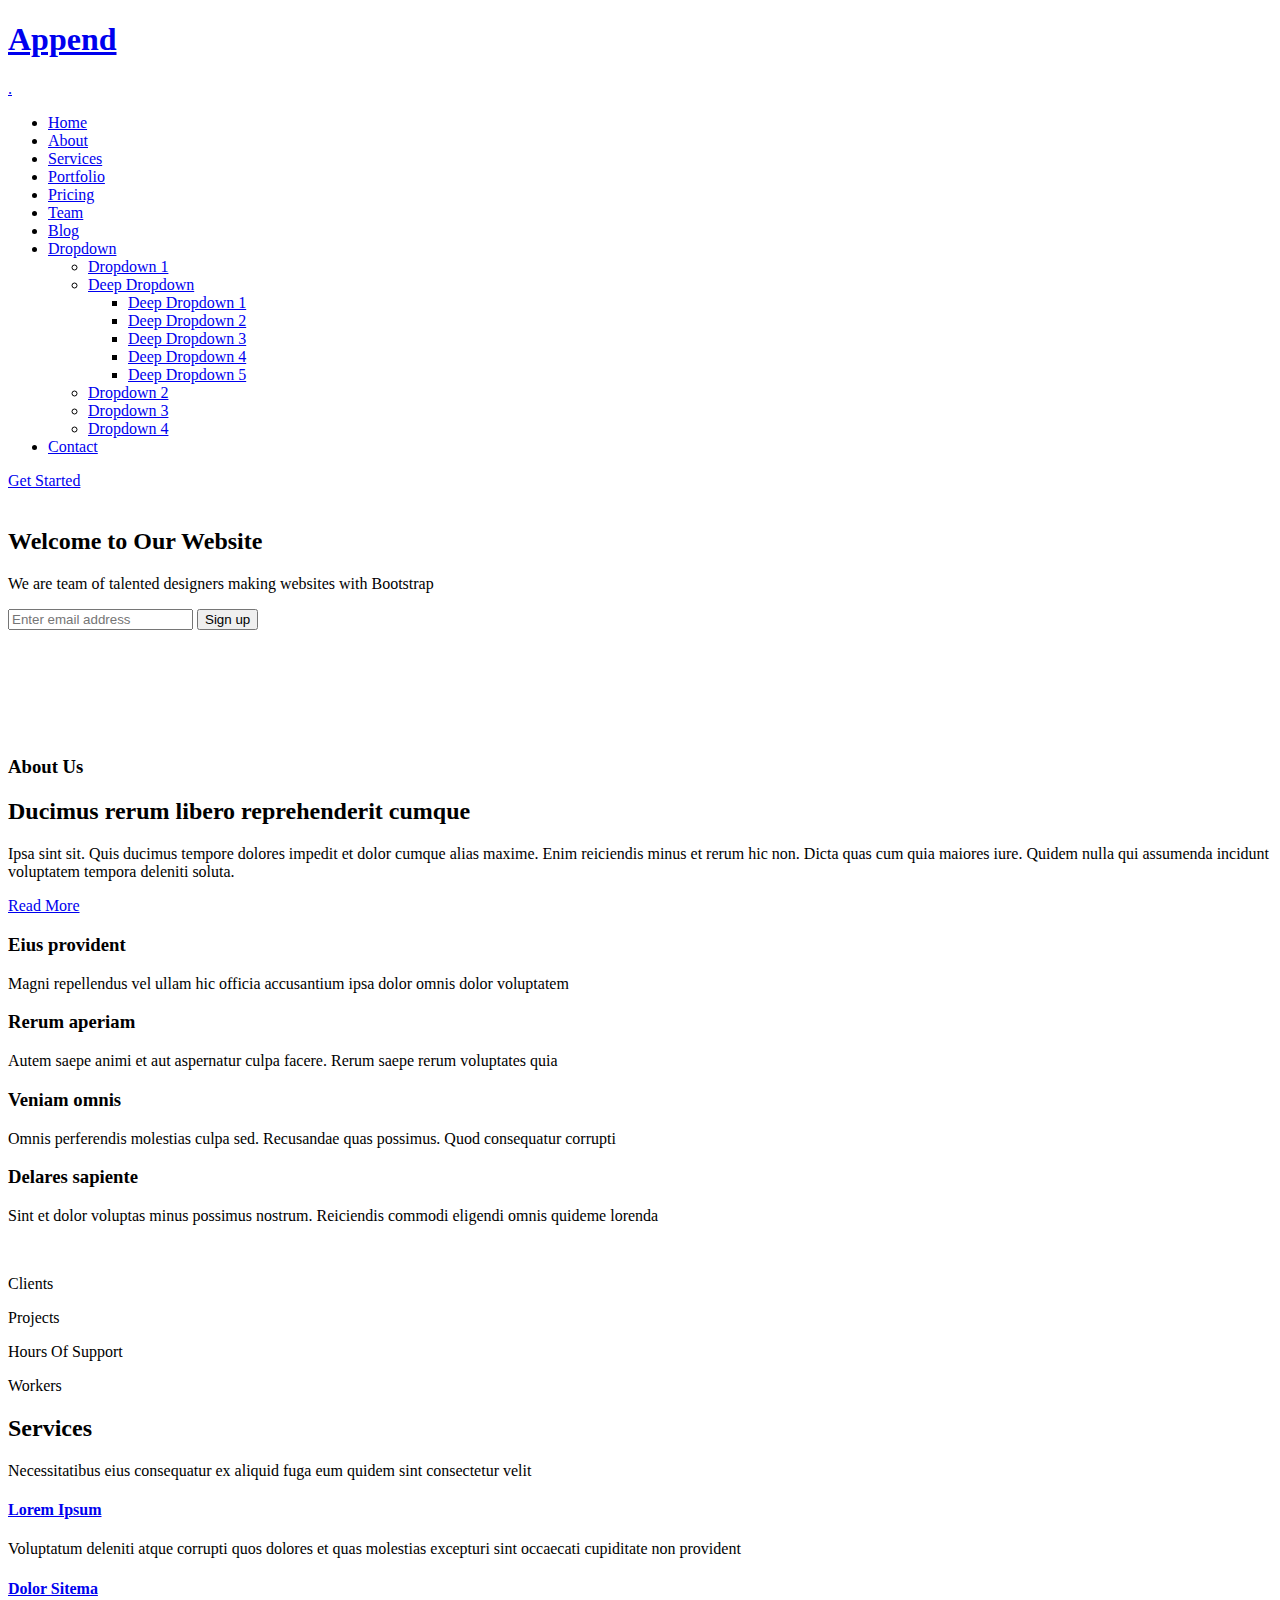
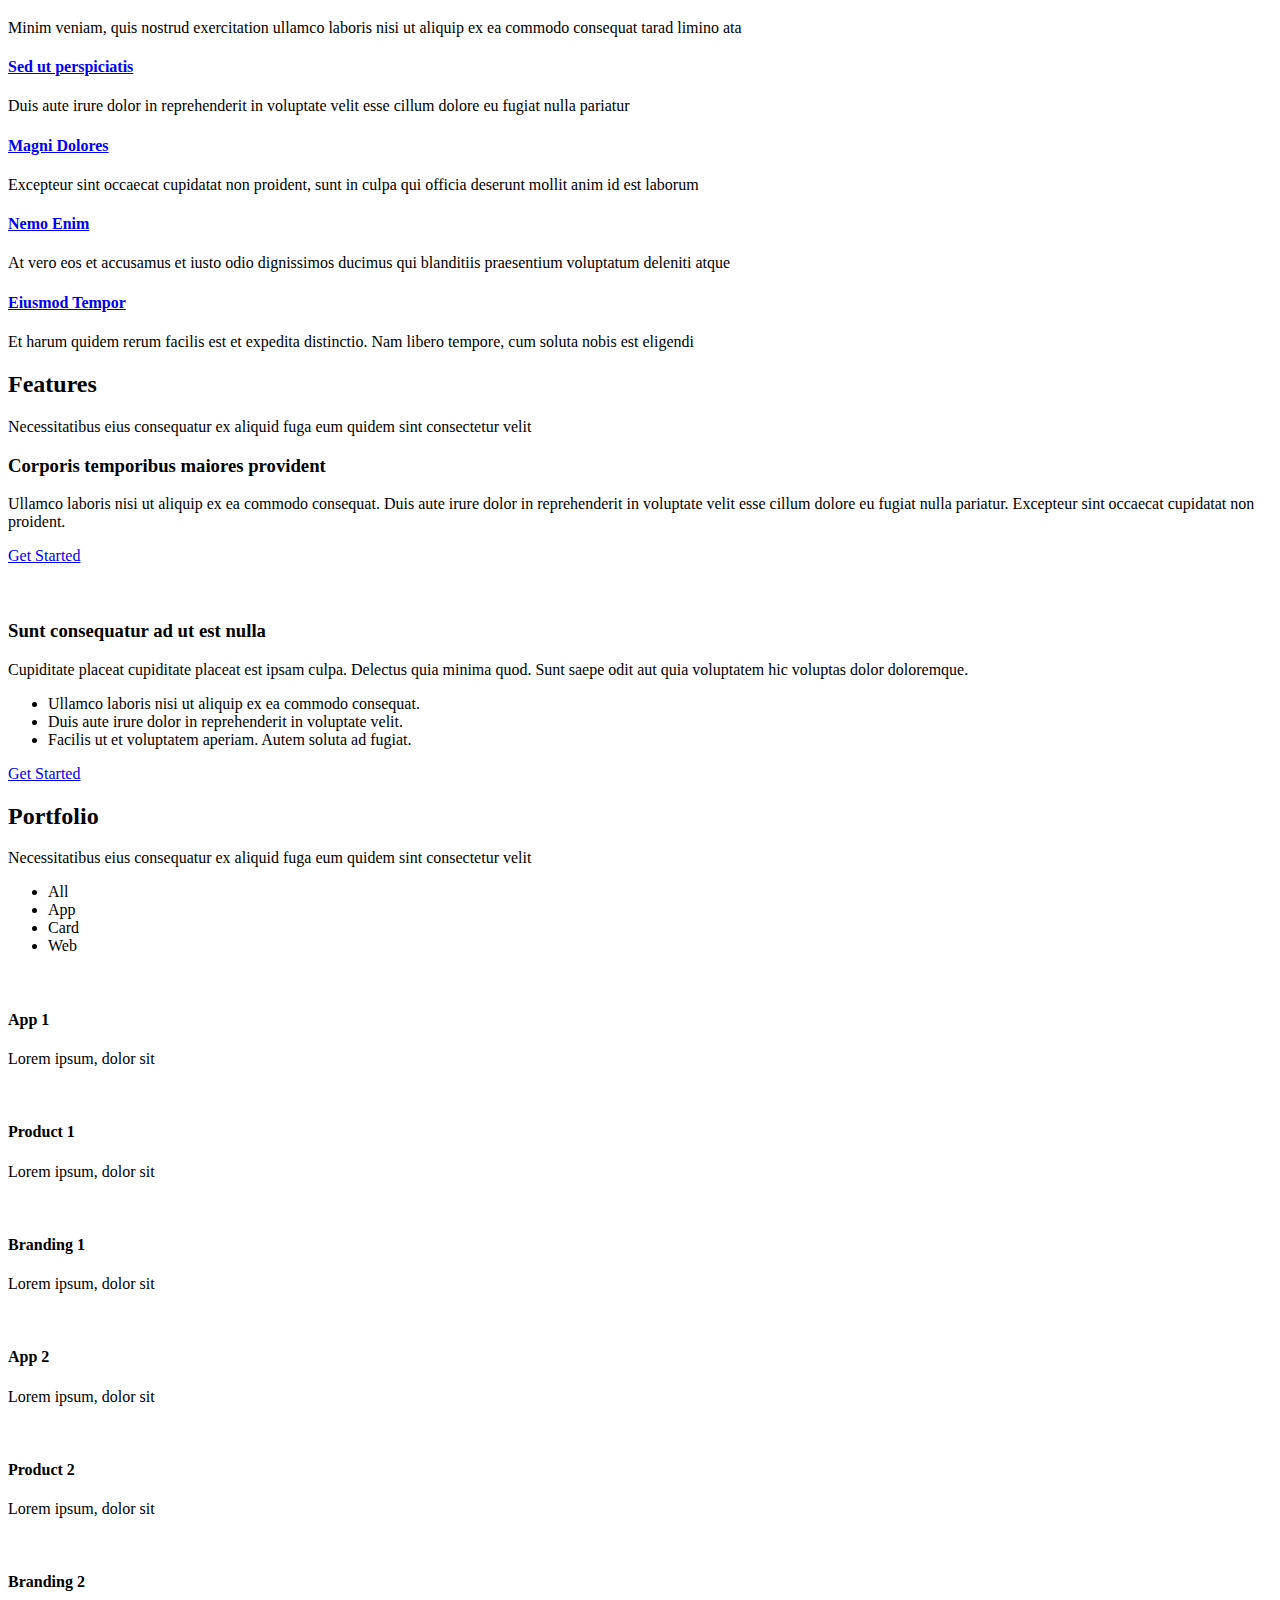
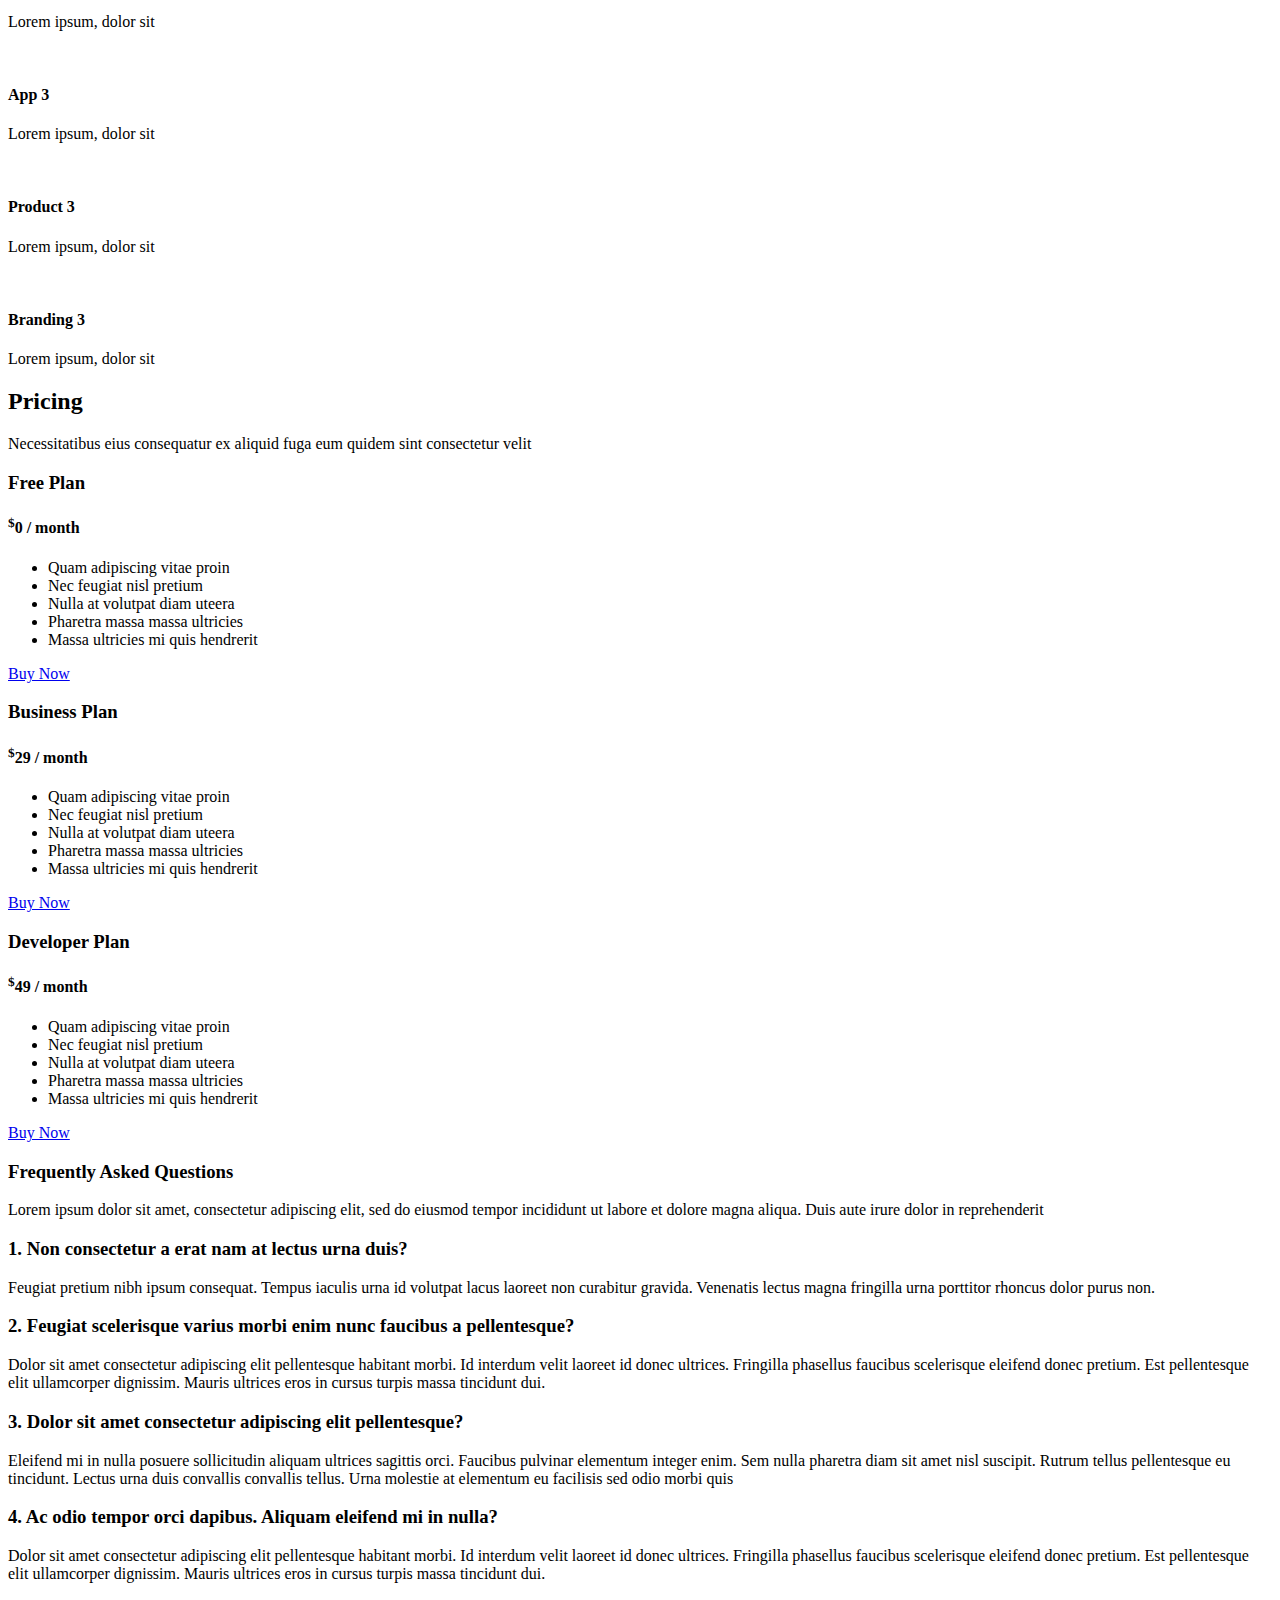
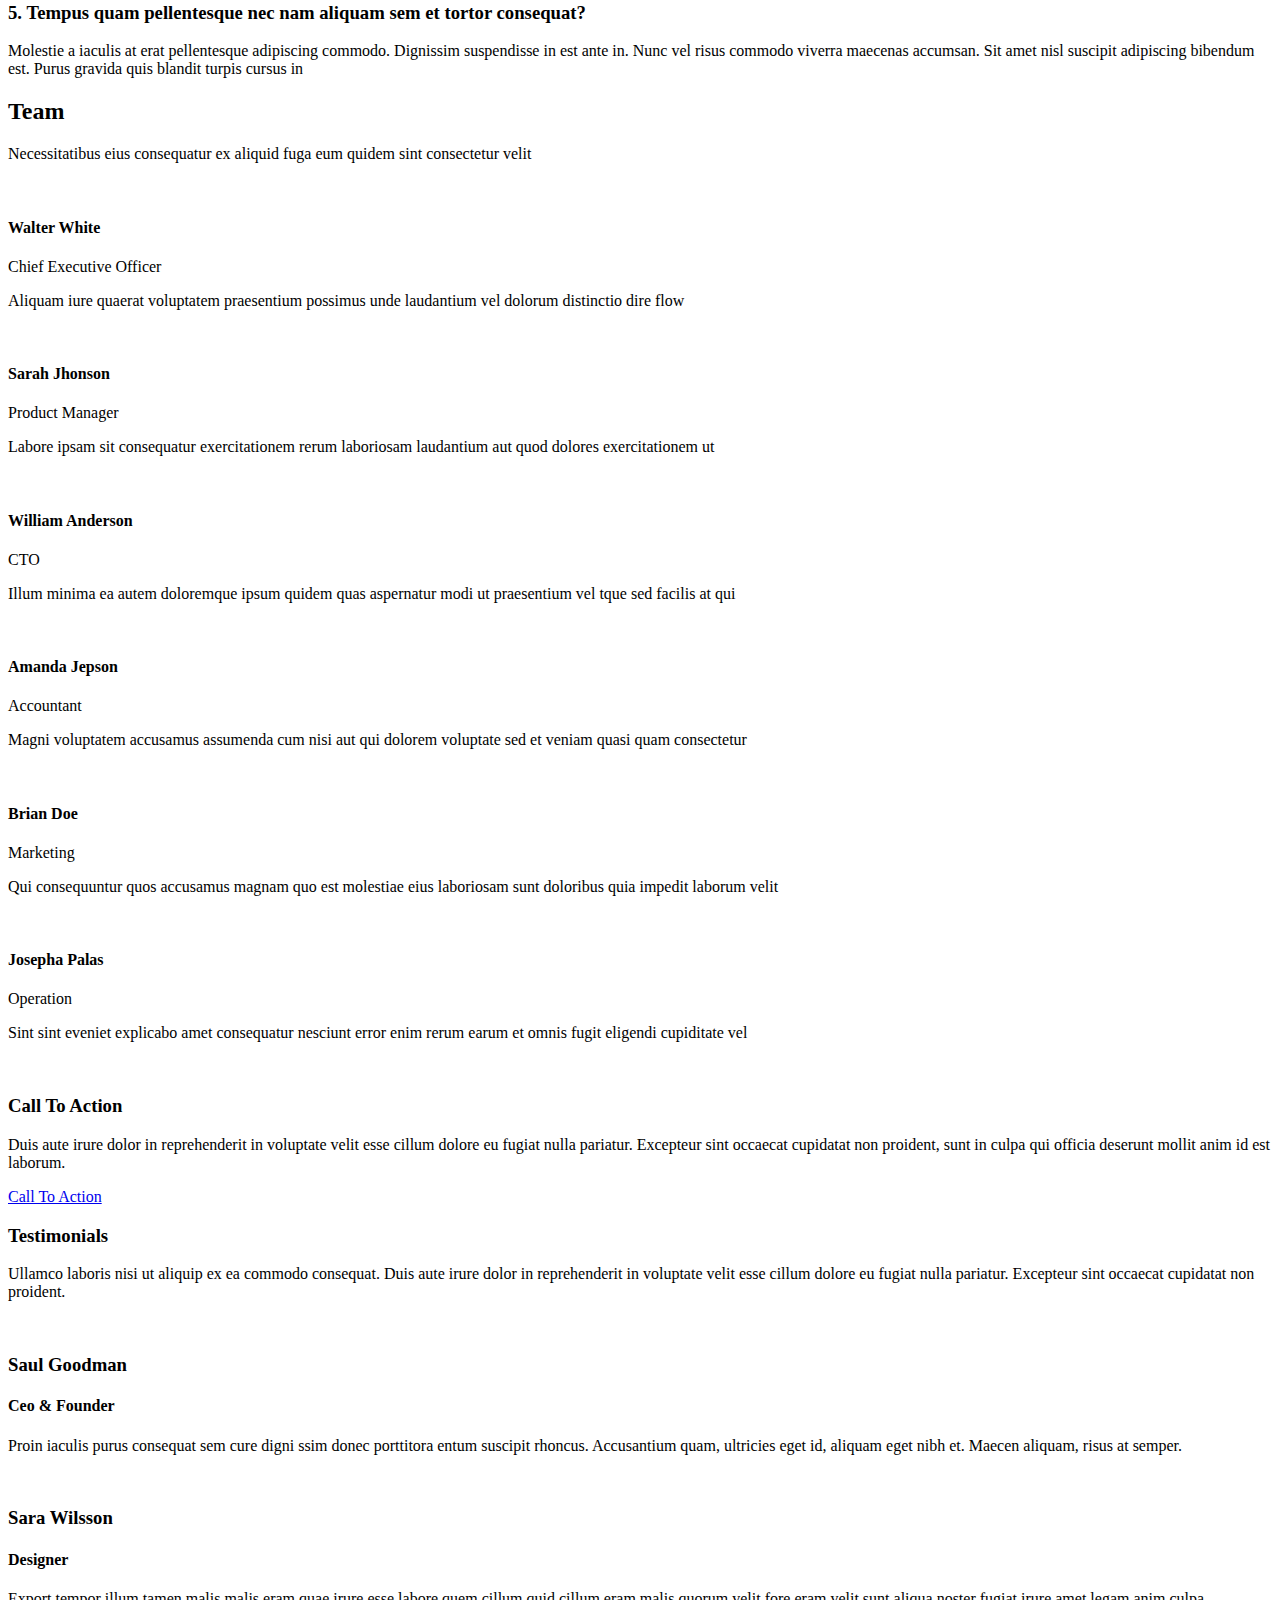
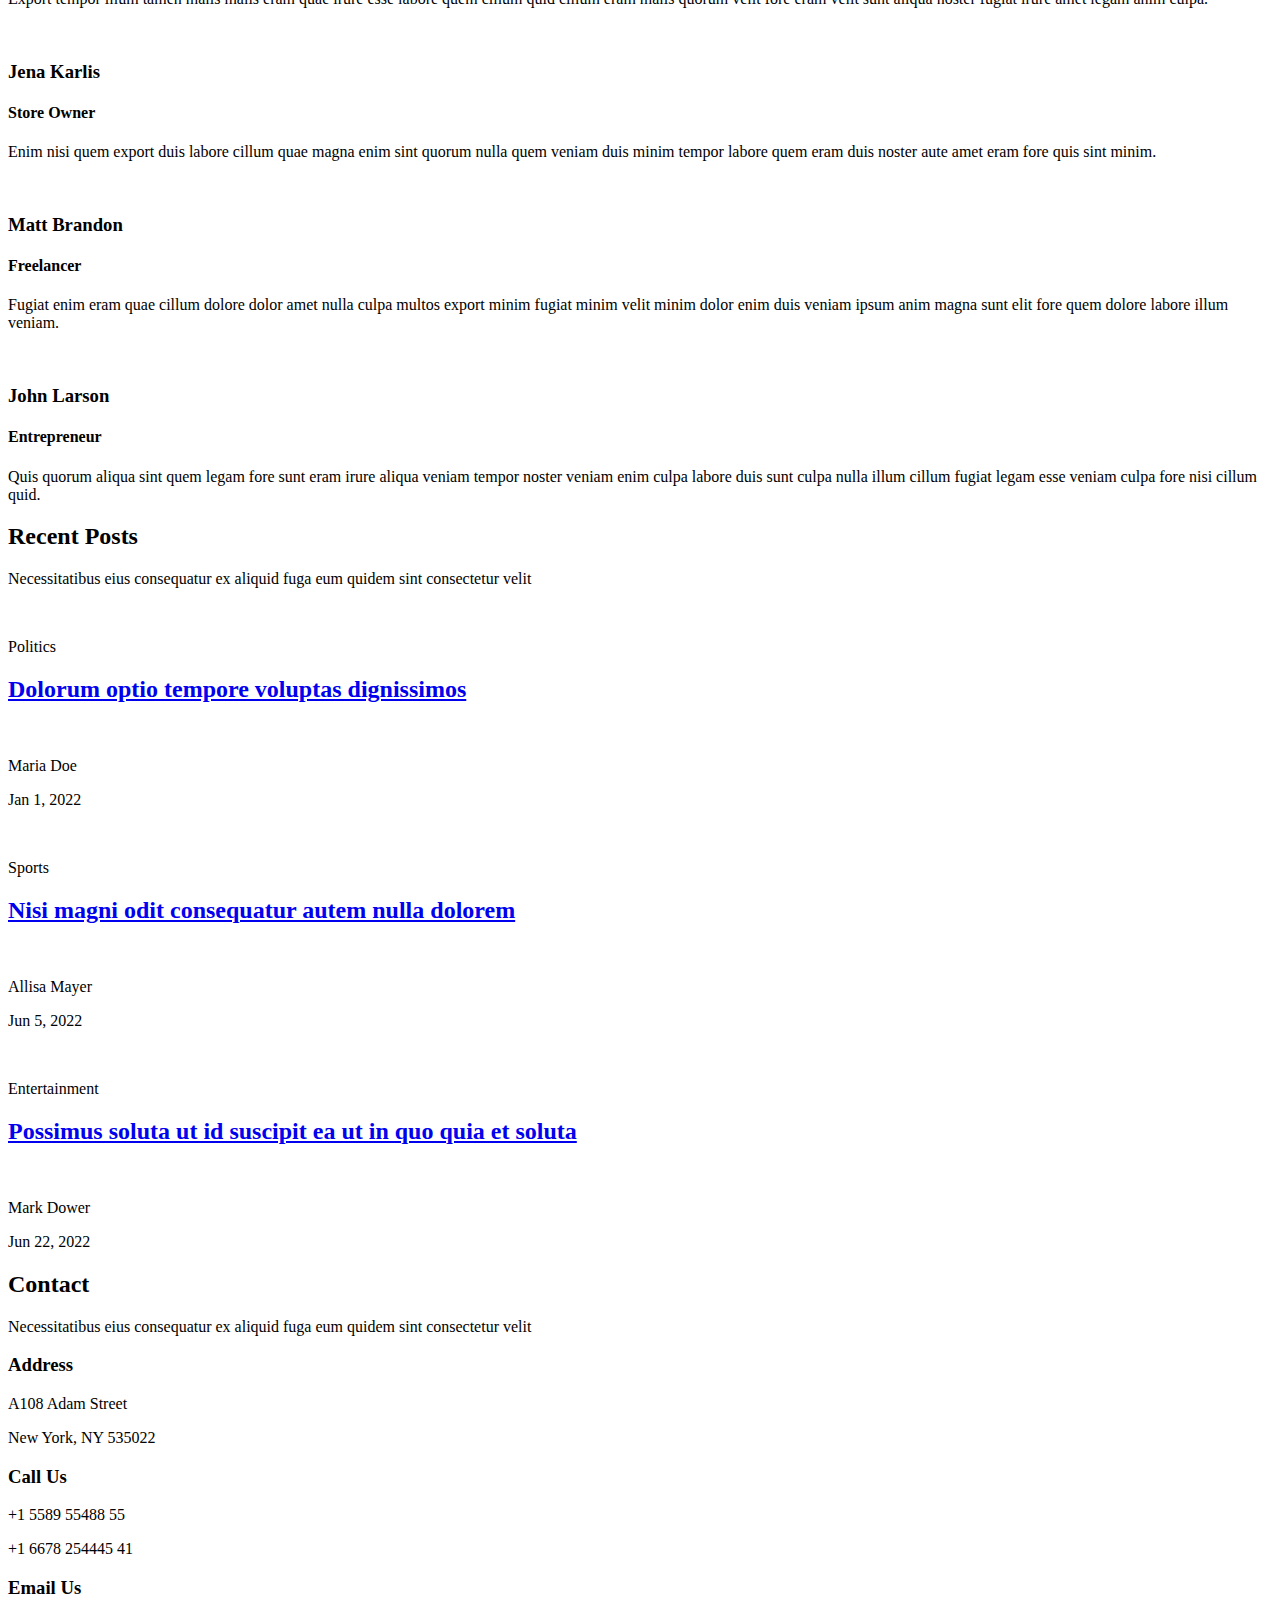
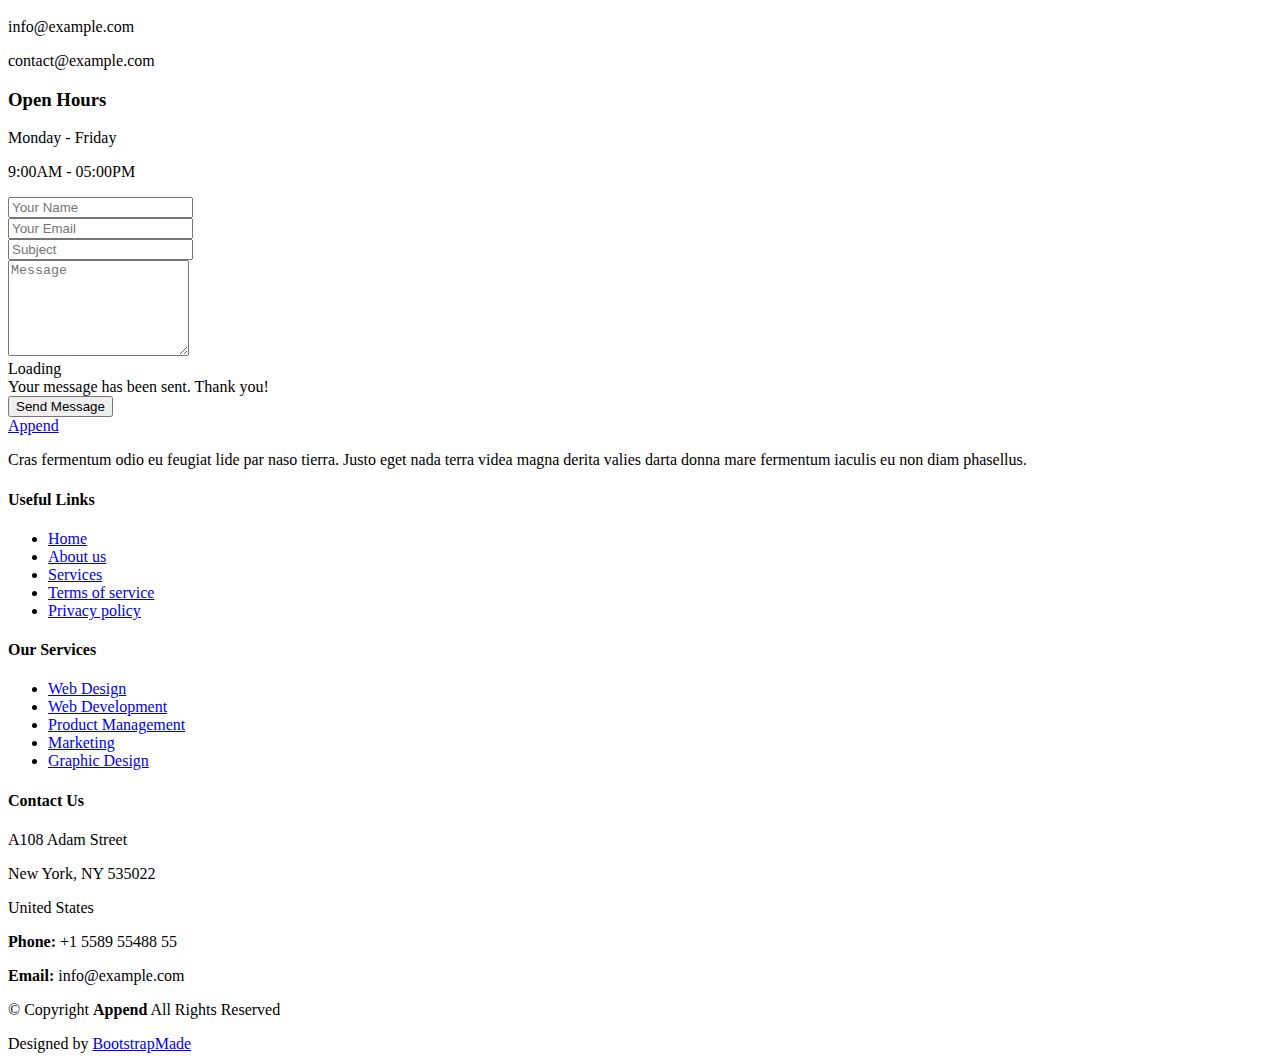
==== index.html @ 3d9a8c29 "Add files via upload" ====
<!DOCTYPE html>
<html lang="en">

<head>
  <meta charset="utf-8">
  <meta content="width=device-width, initial-scale=1.0" name="viewport">
  <title>Index - Append Bootstrap Template</title>
  <meta content="" name="description">
  <meta content="" name="keywords">

  <!-- Favicons -->
  <link href="assets/img/favicon.png" rel="icon">
  <link href="assets/img/apple-touch-icon.png" rel="apple-touch-icon">

  <!-- Fonts -->
  <link href="https://fonts.googleapis.com" rel="preconnect">
  <link href="https://fonts.gstatic.com" rel="preconnect" crossorigin>
  <link href="https://fonts.googleapis.com/css2?family=Open+Sans:ital,wght@0,300;0,400;0,500;0,600;0,700;0,800;1,300;1,400;1,500;1,600;1,700;1,800&family=Montserrat:ital,wght@0,100;0,200;0,300;0,400;0,500;0,600;0,700;0,800;0,900;1,100;1,200;1,300;1,400;1,500;1,600;1,700;1,800;1,900&family=Poppins:ital,wght@0,100;0,200;0,300;0,400;0,500;0,600;0,700;0,800;0,900;1,100;1,200;1,300;1,400;1,500;1,600;1,700;1,800;1,900&display=swap" rel="stylesheet">

  <!-- Vendor CSS Files -->
  <link href="assets/vendor/bootstrap/css/bootstrap.min.css" rel="stylesheet">
  <link href="assets/vendor/bootstrap-icons/bootstrap-icons.css" rel="stylesheet">
  <link href="assets/vendor/aos/aos.css" rel="stylesheet">
  <link href="assets/vendor/glightbox/css/glightbox.min.css" rel="stylesheet">
  <link href="assets/vendor/swiper/swiper-bundle.min.css" rel="stylesheet">

  <!-- Main CSS File -->
  <link href="assets/css/main.css" rel="stylesheet">

  <!-- =======================================================
  * Template Name: Append
  * Template URL: https://bootstrapmade.com/append-bootstrap-website-template/
  * Updated: May 18 2024 with Bootstrap v5.3.3
  * Author: BootstrapMade.com
  * License: https://bootstrapmade.com/license/
  ======================================================== -->
</head>

<body class="index-page">

  <header id="header" class="header d-flex align-items-center fixed-top">
    <div class="container-fluid position-relative d-flex align-items-center justify-content-between">

      <a href="index.html" class="logo d-flex align-items-center me-auto me-xl-0">
        <!-- Uncomment the line below if you also wish to use an image logo -->
        <!-- <img src="assets/img/logo.png" alt=""> -->
        <h1 class="sitename">Append</h1><span>.</span>
      </a>

      <nav id="navmenu" class="navmenu">
        <ul>
          <li><a href="index.html#hero" class="">Home</a></li>
          <li><a href="index.html#about">About</a></li>
          <li><a href="index.html#services">Services</a></li>
          <li><a href="index.html#portfolio">Portfolio</a></li>
          <li><a href="index.html#pricing">Pricing</a></li>
          <li><a href="index.html#team">Team</a></li>
          <li><a href="blog.html">Blog</a></li>
          <li class="dropdown"><a href="#"><span>Dropdown</span> <i class="bi bi-chevron-down toggle-dropdown"></i></a>
            <ul>
              <li><a href="#">Dropdown 1</a></li>
              <li class="dropdown"><a href="#"><span>Deep Dropdown</span> <i class="bi bi-chevron-down toggle-dropdown"></i></a>
                <ul>
                  <li><a href="#">Deep Dropdown 1</a></li>
                  <li><a href="#">Deep Dropdown 2</a></li>
                  <li><a href="#">Deep Dropdown 3</a></li>
                  <li><a href="#">Deep Dropdown 4</a></li>
                  <li><a href="#">Deep Dropdown 5</a></li>
                </ul>
              </li>
              <li><a href="#">Dropdown 2</a></li>
              <li><a href="#">Dropdown 3</a></li>
              <li><a href="#">Dropdown 4</a></li>
            </ul>
          </li>
          <li><a href="index.html#contact">Contact</a></li>
        </ul>
        <i class="mobile-nav-toggle d-xl-none bi bi-list"></i>
      </nav>

      <a class="btn-getstarted" href="index.html#about">Get Started</a>

    </div>
  </header>

  <main class="main">

    <!-- Hero Section -->
    <section id="hero" class="hero section">

      <img src="assets/img/hero-bg.jpg" alt="" data-aos="fade-in">

      <div class="container">
        <div class="row">
          <div class="col-lg-10">
            <h2 data-aos="fade-up" data-aos-delay="100">Welcome to Our Website</h2>
            <p data-aos="fade-up" data-aos-delay="200">We are team of talented designers making websites with Bootstrap</p>
          </div>
          <div class="col-lg-5">
            <form action="#" class="sign-up-form d-flex" data-aos="fade-up" data-aos-delay="300">
              <input type="text" class="form-control" placeholder="Enter email address">
              <input type="submit" class="btn btn-primary" value="Sign up">
            </form>
          </div>
        </div>
      </div>

    </section><!-- /Hero Section -->

    <!-- Clients Section -->
    <section id="clients" class="clients section">

      <div class="container" data-aos="fade-up">

        <div class="row gy-4">

          <div class="col-xl-2 col-md-3 col-6 client-logo">
            <img src="assets/img/clients/client-1.png" class="img-fluid" alt="">
          </div><!-- End Client Item -->

          <div class="col-xl-2 col-md-3 col-6 client-logo">
            <img src="assets/img/clients/client-2.png" class="img-fluid" alt="">
          </div><!-- End Client Item -->

          <div class="col-xl-2 col-md-3 col-6 client-logo">
            <img src="assets/img/clients/client-3.png" class="img-fluid" alt="">
          </div><!-- End Client Item -->

          <div class="col-xl-2 col-md-3 col-6 client-logo">
            <img src="assets/img/clients/client-4.png" class="img-fluid" alt="">
          </div><!-- End Client Item -->

          <div class="col-xl-2 col-md-3 col-6 client-logo">
            <img src="assets/img/clients/client-5.png" class="img-fluid" alt="">
          </div><!-- End Client Item -->

          <div class="col-xl-2 col-md-3 col-6 client-logo">
            <img src="assets/img/clients/client-6.png" class="img-fluid" alt="">
          </div><!-- End Client Item -->

        </div>

      </div>

    </section><!-- /Clients Section -->

    <!-- About Section -->
    <section id="about" class="about section">

      <div class="container" data-aos="fade-up" data-aos-delay="100">
        <div class="row align-items-xl-center gy-5">

          <div class="col-xl-5 content">
            <h3>About Us</h3>
            <h2>Ducimus rerum libero reprehenderit cumque</h2>
            <p>Ipsa sint sit. Quis ducimus tempore dolores impedit et dolor cumque alias maxime. Enim reiciendis minus et rerum hic non. Dicta quas cum quia maiores iure. Quidem nulla qui assumenda incidunt voluptatem tempora deleniti soluta.</p>
            <a href="#" class="read-more"><span>Read More</span><i class="bi bi-arrow-right"></i></a>
          </div>

          <div class="col-xl-7">
            <div class="row gy-4 icon-boxes">

              <div class="col-md-6" data-aos="fade-up" data-aos-delay="200">
                <div class="icon-box">
                  <i class="bi bi-buildings"></i>
                  <h3>Eius provident</h3>
                  <p>Magni repellendus vel ullam hic officia accusantium ipsa dolor omnis dolor voluptatem</p>
                </div>
              </div> <!-- End Icon Box -->

              <div class="col-md-6" data-aos="fade-up" data-aos-delay="300">
                <div class="icon-box">
                  <i class="bi bi-clipboard-pulse"></i>
                  <h3>Rerum aperiam</h3>
                  <p>Autem saepe animi et aut aspernatur culpa facere. Rerum saepe rerum voluptates quia</p>
                </div>
              </div> <!-- End Icon Box -->

              <div class="col-md-6" data-aos="fade-up" data-aos-delay="400">
                <div class="icon-box">
                  <i class="bi bi-command"></i>
                  <h3>Veniam omnis</h3>
                  <p>Omnis perferendis molestias culpa sed. Recusandae quas possimus. Quod consequatur corrupti</p>
                </div>
              </div> <!-- End Icon Box -->

              <div class="col-md-6" data-aos="fade-up" data-aos-delay="500">
                <div class="icon-box">
                  <i class="bi bi-graph-up-arrow"></i>
                  <h3>Delares sapiente</h3>
                  <p>Sint et dolor voluptas minus possimus nostrum. Reiciendis commodi eligendi omnis quideme lorenda</p>
                </div>
              </div> <!-- End Icon Box -->

            </div>
          </div>

        </div>
      </div>

    </section><!-- /About Section -->

    <!-- Stats Section -->
    <section id="stats" class="stats section">

      <img src="assets/img/stats-bg.jpg" alt="" data-aos="fade-in">

      <div class="container position-relative" data-aos="fade-up" data-aos-delay="100">

        <div class="row gy-4">

          <div class="col-lg-3 col-md-6">
            <div class="stats-item text-center w-100 h-100">
              <span data-purecounter-start="0" data-purecounter-end="232" data-purecounter-duration="1" class="purecounter"></span>
              <p>Clients</p>
            </div>
          </div><!-- End Stats Item -->

          <div class="col-lg-3 col-md-6">
            <div class="stats-item text-center w-100 h-100">
              <span data-purecounter-start="0" data-purecounter-end="521" data-purecounter-duration="1" class="purecounter"></span>
              <p>Projects</p>
            </div>
          </div><!-- End Stats Item -->

          <div class="col-lg-3 col-md-6">
            <div class="stats-item text-center w-100 h-100">
              <span data-purecounter-start="0" data-purecounter-end="1453" data-purecounter-duration="1" class="purecounter"></span>
              <p>Hours Of Support</p>
            </div>
          </div><!-- End Stats Item -->

          <div class="col-lg-3 col-md-6">
            <div class="stats-item text-center w-100 h-100">
              <span data-purecounter-start="0" data-purecounter-end="32" data-purecounter-duration="1" class="purecounter"></span>
              <p>Workers</p>
            </div>
          </div><!-- End Stats Item -->

        </div>

      </div>

    </section><!-- /Stats Section -->

    <!-- Services Section -->
    <section id="services" class="services section">

      <!-- Section Title -->
      <div class="container section-title" data-aos="fade-up">
        <h2>Services</h2>
        <p>Necessitatibus eius consequatur ex aliquid fuga eum quidem sint consectetur velit</p>
      </div><!-- End Section Title -->

      <div class="container">

        <div class="row gy-4">

          <div class="col-lg-6 " data-aos="fade-up" data-aos-delay="100">
            <div class="service-item d-flex">
              <div class="icon flex-shrink-0"><i class="bi bi-briefcase"></i></div>
              <div>
                <h4 class="title"><a href="services-details.html" class="stretched-link">Lorem Ipsum</a></h4>
                <p class="description">Voluptatum deleniti atque corrupti quos dolores et quas molestias excepturi sint occaecati cupiditate non provident</p>
              </div>
            </div>
          </div>
          <!-- End Service Item -->

          <div class="col-lg-6 " data-aos="fade-up" data-aos-delay="200">
            <div class="service-item d-flex">
              <div class="icon flex-shrink-0"><i class="bi bi-card-checklist"></i></div>
              <div>
                <h4 class="title"><a href="services-details.html" class="stretched-link">Dolor Sitema</a></h4>
                <p class="description">Minim veniam, quis nostrud exercitation ullamco laboris nisi ut aliquip ex ea commodo consequat tarad limino ata</p>
              </div>
            </div>
          </div><!-- End Service Item -->

          <div class="col-lg-6 " data-aos="fade-up" data-aos-delay="300">
            <div class="service-item d-flex">
              <div class="icon flex-shrink-0"><i class="bi bi-bar-chart"></i></div>
              <div>
                <h4 class="title"><a href="services-details.html" class="stretched-link">Sed ut perspiciatis</a></h4>
                <p class="description">Duis aute irure dolor in reprehenderit in voluptate velit esse cillum dolore eu fugiat nulla pariatur</p>
              </div>
            </div>
          </div><!-- End Service Item -->

          <div class="col-lg-6 " data-aos="fade-up" data-aos-delay="400">
            <div class="service-item d-flex">
              <div class="icon flex-shrink-0"><i class="bi bi-binoculars"></i></div>
              <div>
                <h4 class="title"><a href="services-details.html" class="stretched-link">Magni Dolores</a></h4>
                <p class="description">Excepteur sint occaecat cupidatat non proident, sunt in culpa qui officia deserunt mollit anim id est laborum</p>
              </div>
            </div>
          </div><!-- End Service Item -->

          <div class="col-lg-6 " data-aos="fade-up" data-aos-delay="500">
            <div class="service-item d-flex">
              <div class="icon flex-shrink-0"><i class="bi bi-brightness-high"></i></div>
              <div>
                <h4 class="title"><a href="services-details.html" class="stretched-link">Nemo Enim</a></h4>
                <p class="description">At vero eos et accusamus et iusto odio dignissimos ducimus qui blanditiis praesentium voluptatum deleniti atque</p>
              </div>
            </div>
          </div><!-- End Service Item -->

          <div class="col-lg-6 " data-aos="fade-up" data-aos-delay="600">
            <div class="service-item d-flex">
              <div class="icon flex-shrink-0"><i class="bi bi-calendar4-week"></i></div>
              <div>
                <h4 class="title"><a href="services-details.html" class="stretched-link">Eiusmod Tempor</a></h4>
                <p class="description">Et harum quidem rerum facilis est et expedita distinctio. Nam libero tempore, cum soluta nobis est eligendi</p>
              </div>
            </div>
          </div><!-- End Service Item -->

        </div>

      </div>

    </section><!-- /Services Section -->

    <!-- Features Section -->
    <section id="features" class="features section">

      <!-- Section Title -->
      <div class="container section-title" data-aos="fade-up">
        <h2>Features</h2>
        <p>Necessitatibus eius consequatur ex aliquid fuga eum quidem sint consectetur velit</p>
      </div><!-- End Section Title -->

      <div class="container">

        <div class="row gy-4 align-items-center features-item">
          <div class="col-lg-5 order-2 order-lg-1" data-aos="fade-up" data-aos-delay="200">
            <h3>Corporis temporibus maiores provident</h3>
            <p>
              Ullamco laboris nisi ut aliquip ex ea commodo consequat. Duis aute irure dolor in reprehenderit in voluptate
              velit esse cillum dolore eu fugiat nulla pariatur. Excepteur sint occaecat cupidatat non proident.
            </p>
            <a href="#" class="btn btn-get-started">Get Started</a>
          </div>
          <div class="col-lg-7 order-1 order-lg-2 d-flex align-items-center" data-aos="zoom-out" data-aos-delay="100">
            <div class="image-stack">
              <img src="assets/img/features-light-1.jpg" alt="" class="stack-front">
              <img src="assets/img/features-light-2.jpg" alt="" class="stack-back">
            </div>
          </div>
        </div><!-- Features Item -->

        <div class="row gy-4 align-items-stretch justify-content-between features-item ">
          <div class="col-lg-6 d-flex align-items-center features-img-bg" data-aos="zoom-out">
            <img src="assets/img/features-light-3.jpg" class="img-fluid" alt="">
          </div>
          <div class="col-lg-5 d-flex justify-content-center flex-column" data-aos="fade-up">
            <h3>Sunt consequatur ad ut est nulla</h3>
            <p>Cupiditate placeat cupiditate placeat est ipsam culpa. Delectus quia minima quod. Sunt saepe odit aut quia voluptatem hic voluptas dolor doloremque.</p>
            <ul>
              <li><i class="bi bi-check"></i> <span>Ullamco laboris nisi ut aliquip ex ea commodo consequat.</span></li>
              <li><i class="bi bi-check"></i><span> Duis aute irure dolor in reprehenderit in voluptate velit.</span></li>
              <li><i class="bi bi-check"></i> <span>Facilis ut et voluptatem aperiam. Autem soluta ad fugiat</span>.</li>
            </ul>
            <a href="#" class="btn btn-get-started align-self-start">Get Started</a>
          </div>
        </div><!-- Features Item -->

      </div>

    </section><!-- /Features Section -->

    <!-- Portfolio Section -->
    <section id="portfolio" class="portfolio section">

      <!-- Section Title -->
      <div class="container section-title" data-aos="fade-up">
        <h2>Portfolio</h2>
        <p>Necessitatibus eius consequatur ex aliquid fuga eum quidem sint consectetur velit</p>
      </div><!-- End Section Title -->

      <div class="container">

        <div class="isotope-layout" data-default-filter="*" data-layout="masonry" data-sort="original-order">

          <ul class="portfolio-filters isotope-filters" data-aos="fade-up" data-aos-delay="100">
            <li data-filter="*" class="filter-active">All</li>
            <li data-filter=".filter-app">App</li>
            <li data-filter=".filter-product">Card</li>
            <li data-filter=".filter-branding">Web</li>
          </ul><!-- End Portfolio Filters -->

          <div class="row gy-4 isotope-container" data-aos="fade-up" data-aos-delay="200">

            <div class="col-lg-4 col-md-6 portfolio-item isotope-item filter-app">
              <img src="assets/img/masonry-portfolio/masonry-portfolio-1.jpg" class="img-fluid" alt="">
              <div class="portfolio-info">
                <h4>App 1</h4>
                <p>Lorem ipsum, dolor sit</p>
                <a href="assets/img/masonry-portfolio/masonry-portfolio-1.jpg" title="App 1" data-gallery="portfolio-gallery-app" class="glightbox preview-link"><i class="bi bi-zoom-in"></i></a>
                <a href="portfolio-details.html" title="More Details" class="details-link"><i class="bi bi-link-45deg"></i></a>
              </div>
            </div><!-- End Portfolio Item -->

            <div class="col-lg-4 col-md-6 portfolio-item isotope-item filter-product">
              <img src="assets/img/masonry-portfolio/masonry-portfolio-2.jpg" class="img-fluid" alt="">
              <div class="portfolio-info">
                <h4>Product 1</h4>
                <p>Lorem ipsum, dolor sit</p>
                <a href="assets/img/masonry-portfolio/masonry-portfolio-2.jpg" title="Product 1" data-gallery="portfolio-gallery-product" class="glightbox preview-link"><i class="bi bi-zoom-in"></i></a>
                <a href="portfolio-details.html" title="More Details" class="details-link"><i class="bi bi-link-45deg"></i></a>
              </div>
            </div><!-- End Portfolio Item -->

            <div class="col-lg-4 col-md-6 portfolio-item isotope-item filter-branding">
              <img src="assets/img/masonry-portfolio/masonry-portfolio-3.jpg" class="img-fluid" alt="">
              <div class="portfolio-info">
                <h4>Branding 1</h4>
                <p>Lorem ipsum, dolor sit</p>
                <a href="assets/img/masonry-portfolio/masonry-portfolio-3.jpg" title="Branding 1" data-gallery="portfolio-gallery-branding" class="glightbox preview-link"><i class="bi bi-zoom-in"></i></a>
                <a href="portfolio-details.html" title="More Details" class="details-link"><i class="bi bi-link-45deg"></i></a>
              </div>
            </div><!-- End Portfolio Item -->

            <div class="col-lg-4 col-md-6 portfolio-item isotope-item filter-app">
              <img src="assets/img/masonry-portfolio/masonry-portfolio-4.jpg" class="img-fluid" alt="">
              <div class="portfolio-info">
                <h4>App 2</h4>
                <p>Lorem ipsum, dolor sit</p>
                <a href="assets/img/masonry-portfolio/masonry-portfolio-4.jpg" title="App 2" data-gallery="portfolio-gallery-app" class="glightbox preview-link"><i class="bi bi-zoom-in"></i></a>
                <a href="portfolio-details.html" title="More Details" class="details-link"><i class="bi bi-link-45deg"></i></a>
              </div>
            </div><!-- End Portfolio Item -->

            <div class="col-lg-4 col-md-6 portfolio-item isotope-item filter-product">
              <img src="assets/img/masonry-portfolio/masonry-portfolio-5.jpg" class="img-fluid" alt="">
              <div class="portfolio-info">
                <h4>Product 2</h4>
                <p>Lorem ipsum, dolor sit</p>
                <a href="assets/img/masonry-portfolio/masonry-portfolio-5.jpg" title="Product 2" data-gallery="portfolio-gallery-product" class="glightbox preview-link"><i class="bi bi-zoom-in"></i></a>
                <a href="portfolio-details.html" title="More Details" class="details-link"><i class="bi bi-link-45deg"></i></a>
              </div>
            </div><!-- End Portfolio Item -->

            <div class="col-lg-4 col-md-6 portfolio-item isotope-item filter-branding">
              <img src="assets/img/masonry-portfolio/masonry-portfolio-6.jpg" class="img-fluid" alt="">
              <div class="portfolio-info">
                <h4>Branding 2</h4>
                <p>Lorem ipsum, dolor sit</p>
                <a href="assets/img/masonry-portfolio/masonry-portfolio-6.jpg" title="Branding 2" data-gallery="portfolio-gallery-branding" class="glightbox preview-link"><i class="bi bi-zoom-in"></i></a>
                <a href="portfolio-details.html" title="More Details" class="details-link"><i class="bi bi-link-45deg"></i></a>
              </div>
            </div><!-- End Portfolio Item -->

            <div class="col-lg-4 col-md-6 portfolio-item isotope-item filter-app">
              <img src="assets/img/masonry-portfolio/masonry-portfolio-7.jpg" class="img-fluid" alt="">
              <div class="portfolio-info">
                <h4>App 3</h4>
                <p>Lorem ipsum, dolor sit</p>
                <a href="assets/img/masonry-portfolio/masonry-portfolio-7.jpg" title="App 3" data-gallery="portfolio-gallery-app" class="glightbox preview-link"><i class="bi bi-zoom-in"></i></a>
                <a href="portfolio-details.html" title="More Details" class="details-link"><i class="bi bi-link-45deg"></i></a>
              </div>
            </div><!-- End Portfolio Item -->

            <div class="col-lg-4 col-md-6 portfolio-item isotope-item filter-product">
              <img src="assets/img/masonry-portfolio/masonry-portfolio-8.jpg" class="img-fluid" alt="">
              <div class="portfolio-info">
                <h4>Product 3</h4>
                <p>Lorem ipsum, dolor sit</p>
                <a href="assets/img/masonry-portfolio/masonry-portfolio-8.jpg" title="Product 3" data-gallery="portfolio-gallery-product" class="glightbox preview-link"><i class="bi bi-zoom-in"></i></a>
                <a href="portfolio-details.html" title="More Details" class="details-link"><i class="bi bi-link-45deg"></i></a>
              </div>
            </div><!-- End Portfolio Item -->

            <div class="col-lg-4 col-md-6 portfolio-item isotope-item filter-branding">
              <img src="assets/img/masonry-portfolio/masonry-portfolio-9.jpg" class="img-fluid" alt="">
              <div class="portfolio-info">
                <h4>Branding 3</h4>
                <p>Lorem ipsum, dolor sit</p>
                <a href="assets/img/masonry-portfolio/masonry-portfolio-9.jpg" title="Branding 2" data-gallery="portfolio-gallery-branding" class="glightbox preview-link"><i class="bi bi-zoom-in"></i></a>
                <a href="portfolio-details.html" title="More Details" class="details-link"><i class="bi bi-link-45deg"></i></a>
              </div>
            </div><!-- End Portfolio Item -->

          </div><!-- End Portfolio Container -->

        </div>

      </div>

    </section><!-- /Portfolio Section -->

    <!-- Pricing Section -->
    <section id="pricing" class="pricing section">

      <!-- Section Title -->
      <div class="container section-title" data-aos="fade-up">
        <h2>Pricing</h2>
        <p>Necessitatibus eius consequatur ex aliquid fuga eum quidem sint consectetur velit</p>
      </div><!-- End Section Title -->

      <div class="container" data-aos="zoom-in" data-aos-delay="100">

        <div class="row g-4">

          <div class="col-lg-4">
            <div class="pricing-item">
              <h3>Free Plan</h3>
              <div class="icon">
                <i class="bi bi-box"></i>
              </div>
              <h4><sup>$</sup>0<span> / month</span></h4>
              <ul>
                <li><i class="bi bi-check"></i> <span>Quam adipiscing vitae proin</span></li>
                <li><i class="bi bi-check"></i> <span>Nec feugiat nisl pretium</span></li>
                <li><i class="bi bi-check"></i> <span>Nulla at volutpat diam uteera</span></li>
                <li class="na"><i class="bi bi-x"></i> <span>Pharetra massa massa ultricies</span></li>
                <li class="na"><i class="bi bi-x"></i> <span>Massa ultricies mi quis hendrerit</span></li>
              </ul>
              <div class="text-center"><a href="#" class="buy-btn">Buy Now</a></div>
            </div>
          </div><!-- End Pricing Item -->

          <div class="col-lg-4">
            <div class="pricing-item featured">
              <h3>Business Plan</h3>
              <div class="icon">
                <i class="bi bi-rocket"></i>
              </div>

              <h4><sup>$</sup>29<span> / month</span></h4>
              <ul>
                <li><i class="bi bi-check"></i> <span>Quam adipiscing vitae proin</span></li>
                <li><i class="bi bi-check"></i> <span>Nec feugiat nisl pretium</span></li>
                <li><i class="bi bi-check"></i> <span>Nulla at volutpat diam uteera</span></li>
                <li><i class="bi bi-check"></i> <span>Pharetra massa massa ultricies</span></li>
                <li><i class="bi bi-check"></i> <span>Massa ultricies mi quis hendrerit</span></li>
              </ul>
              <div class="text-center"><a href="#" class="buy-btn">Buy Now</a></div>
            </div>
          </div><!-- End Pricing Item -->

          <div class="col-lg-4">
            <div class="pricing-item">
              <h3>Developer Plan</h3>
              <div class="icon">
                <i class="bi bi-send"></i>
              </div>
              <h4><sup>$</sup>49<span> / month</span></h4>
              <ul>
                <li><i class="bi bi-check"></i> <span>Quam adipiscing vitae proin</span></li>
                <li><i class="bi bi-check"></i> <span>Nec feugiat nisl pretium</span></li>
                <li><i class="bi bi-check"></i> <span>Nulla at volutpat diam uteera</span></li>
                <li><i class="bi bi-check"></i> <span>Pharetra massa massa ultricies</span></li>
                <li><i class="bi bi-check"></i> <span>Massa ultricies mi quis hendrerit</span></li>
              </ul>
              <div class="text-center"><a href="#" class="buy-btn">Buy Now</a></div>
            </div>
          </div><!-- End Pricing Item -->

        </div>

      </div>

    </section><!-- /Pricing Section -->

    <!-- Faq Section -->
    <section id="faq" class="faq section">

      <div class="container">

        <div class="row gy-4">

          <div class="col-lg-4" data-aos="fade-up" data-aos-delay="100">
            <div class="content px-xl-5">
              <h3><span>Frequently Asked </span><strong>Questions</strong></h3>
              <p>
                Lorem ipsum dolor sit amet, consectetur adipiscing elit, sed do eiusmod tempor incididunt ut labore et dolore magna aliqua. Duis aute irure dolor in reprehenderit
              </p>
            </div>
          </div>

          <div class="col-lg-8" data-aos="fade-up" data-aos-delay="200">

            <div class="faq-container">
              <div class="faq-item faq-active">
                <h3><span class="num">1.</span> <span>Non consectetur a erat nam at lectus urna duis?</span></h3>
                <div class="faq-content">
                  <p>Feugiat pretium nibh ipsum consequat. Tempus iaculis urna id volutpat lacus laoreet non curabitur gravida. Venenatis lectus magna fringilla urna porttitor rhoncus dolor purus non.</p>
                </div>
                <i class="faq-toggle bi bi-chevron-right"></i>
              </div><!-- End Faq item-->

              <div class="faq-item">
                <h3><span class="num">2.</span> <span>Feugiat scelerisque varius morbi enim nunc faucibus a pellentesque?</span></h3>
                <div class="faq-content">
                  <p>Dolor sit amet consectetur adipiscing elit pellentesque habitant morbi. Id interdum velit laoreet id donec ultrices. Fringilla phasellus faucibus scelerisque eleifend donec pretium. Est pellentesque elit ullamcorper dignissim. Mauris ultrices eros in cursus turpis massa tincidunt dui.</p>
                </div>
                <i class="faq-toggle bi bi-chevron-right"></i>
              </div><!-- End Faq item-->

              <div class="faq-item">
                <h3><span class="num">3.</span> <span>Dolor sit amet consectetur adipiscing elit pellentesque?</span></h3>
                <div class="faq-content">
                  <p>Eleifend mi in nulla posuere sollicitudin aliquam ultrices sagittis orci. Faucibus pulvinar elementum integer enim. Sem nulla pharetra diam sit amet nisl suscipit. Rutrum tellus pellentesque eu tincidunt. Lectus urna duis convallis convallis tellus. Urna molestie at elementum eu facilisis sed odio morbi quis</p>
                </div>
                <i class="faq-toggle bi bi-chevron-right"></i>
              </div><!-- End Faq item-->

              <div class="faq-item">
                <h3><span class="num">4.</span> <span>Ac odio tempor orci dapibus. Aliquam eleifend mi in nulla?</span></h3>
                <div class="faq-content">
                  <p>Dolor sit amet consectetur adipiscing elit pellentesque habitant morbi. Id interdum velit laoreet id donec ultrices. Fringilla phasellus faucibus scelerisque eleifend donec pretium. Est pellentesque elit ullamcorper dignissim. Mauris ultrices eros in cursus turpis massa tincidunt dui.</p>
                </div>
                <i class="faq-toggle bi bi-chevron-right"></i>
              </div><!-- End Faq item-->

              <div class="faq-item">
                <h3><span class="num">5.</span> <span>Tempus quam pellentesque nec nam aliquam sem et tortor consequat?</span></h3>
                <div class="faq-content">
                  <p>Molestie a iaculis at erat pellentesque adipiscing commodo. Dignissim suspendisse in est ante in. Nunc vel risus commodo viverra maecenas accumsan. Sit amet nisl suscipit adipiscing bibendum est. Purus gravida quis blandit turpis cursus in</p>
                </div>
                <i class="faq-toggle bi bi-chevron-right"></i>
              </div><!-- End Faq item-->

            </div>

          </div>
        </div>

      </div>

    </section><!-- /Faq Section -->

    <!-- Team Section -->
    <section id="team" class="team section">

      <!-- Section Title -->
      <div class="container section-title" data-aos="fade-up">
        <h2>Team</h2>
        <p>Necessitatibus eius consequatur ex aliquid fuga eum quidem sint consectetur velit</p>
      </div><!-- End Section Title -->

      <div class="container">

        <div class="row gy-5">

          <div class="col-lg-4 col-md-6 member" data-aos="fade-up" data-aos-delay="100">
            <div class="member-img">
              <img src="assets/img/team/team-1.jpg" class="img-fluid" alt="">
              <div class="social">
                <a href="#"><i class="bi bi-twitter-x"></i></a>
                <a href="#"><i class="bi bi-facebook"></i></a>
                <a href="#"><i class="bi bi-instagram"></i></a>
                <a href="#"><i class="bi bi-linkedin"></i></a>
              </div>
            </div>
            <div class="member-info text-center">
              <h4>Walter White</h4>
              <span>Chief Executive Officer</span>
              <p>Aliquam iure quaerat voluptatem praesentium possimus unde laudantium vel dolorum distinctio dire flow</p>
            </div>
          </div><!-- End Team Member -->

          <div class="col-lg-4 col-md-6 member" data-aos="fade-up" data-aos-delay="200">
            <div class="member-img">
              <img src="assets/img/team/team-2.jpg" class="img-fluid" alt="">
              <div class="social">
                <a href="#"><i class="bi bi-twitter-x"></i></a>
                <a href="#"><i class="bi bi-facebook"></i></a>
                <a href="#"><i class="bi bi-instagram"></i></a>
                <a href="#"><i class="bi bi-linkedin"></i></a>
              </div>
            </div>
            <div class="member-info text-center">
              <h4>Sarah Jhonson</h4>
              <span>Product Manager</span>
              <p>Labore ipsam sit consequatur exercitationem rerum laboriosam laudantium aut quod dolores exercitationem ut</p>
            </div>
          </div><!-- End Team Member -->

          <div class="col-lg-4 col-md-6 member" data-aos="fade-up" data-aos-delay="300">
            <div class="member-img">
              <img src="assets/img/team/team-3.jpg" class="img-fluid" alt="">
              <div class="social">
                <a href="#"><i class="bi bi-twitter-x"></i></a>
                <a href="#"><i class="bi bi-facebook"></i></a>
                <a href="#"><i class="bi bi-instagram"></i></a>
                <a href="#"><i class="bi bi-linkedin"></i></a>
              </div>
            </div>
            <div class="member-info text-center">
              <h4>William Anderson</h4>
              <span>CTO</span>
              <p>Illum minima ea autem doloremque ipsum quidem quas aspernatur modi ut praesentium vel tque sed facilis at qui</p>
            </div>
          </div><!-- End Team Member -->

          <div class="col-lg-4 col-md-6 member" data-aos="fade-up" data-aos-delay="400">
            <div class="member-img">
              <img src="assets/img/team/team-4.jpg" class="img-fluid" alt="">
              <div class="social">
                <a href="#"><i class="bi bi-twitter-x"></i></a>
                <a href="#"><i class="bi bi-facebook"></i></a>
                <a href="#"><i class="bi bi-instagram"></i></a>
                <a href="#"><i class="bi bi-linkedin"></i></a>
              </div>
            </div>
            <div class="member-info text-center">
              <h4>Amanda Jepson</h4>
              <span>Accountant</span>
              <p>Magni voluptatem accusamus assumenda cum nisi aut qui dolorem voluptate sed et veniam quasi quam consectetur</p>
            </div>
          </div><!-- End Team Member -->

          <div class="col-lg-4 col-md-6 member" data-aos="fade-up" data-aos-delay="500">
            <div class="member-img">
              <img src="assets/img/team/team-5.jpg" class="img-fluid" alt="">
              <div class="social">
                <a href="#"><i class="bi bi-twitter-x"></i></a>
                <a href="#"><i class="bi bi-facebook"></i></a>
                <a href="#"><i class="bi bi-instagram"></i></a>
                <a href="#"><i class="bi bi-linkedin"></i></a>
              </div>
            </div>
            <div class="member-info text-center">
              <h4>Brian Doe</h4>
              <span>Marketing</span>
              <p>Qui consequuntur quos accusamus magnam quo est molestiae eius laboriosam sunt doloribus quia impedit laborum velit</p>
            </div>
          </div><!-- End Team Member -->

          <div class="col-lg-4 col-md-6 member" data-aos="fade-up" data-aos-delay="600">
            <div class="member-img">
              <img src="assets/img/team/team-6.jpg" class="img-fluid" alt="">
              <div class="social">
                <a href="#"><i class="bi bi-twitter-x"></i></a>
                <a href="#"><i class="bi bi-facebook"></i></a>
                <a href="#"><i class="bi bi-instagram"></i></a>
                <a href="#"><i class="bi bi-linkedin"></i></a>
              </div>
            </div>
            <div class="member-info text-center">
              <h4>Josepha Palas</h4>
              <span>Operation</span>
              <p>Sint sint eveniet explicabo amet consequatur nesciunt error enim rerum earum et omnis fugit eligendi cupiditate vel</p>
            </div>
          </div><!-- End Team Member -->

        </div>

      </div>

    </section><!-- /Team Section -->

    <!-- Call To Action Section -->
    <section id="call-to-action" class="call-to-action section">

      <img src="assets/img/cta-bg.jpg" alt="">

      <div class="container">
        <div class="row justify-content-center" data-aos="zoom-in" data-aos-delay="100">
          <div class="col-xl-10">
            <div class="text-center">
              <h3>Call To Action</h3>
              <p>Duis aute irure dolor in reprehenderit in voluptate velit esse cillum dolore eu fugiat nulla pariatur. Excepteur sint occaecat cupidatat non proident, sunt in culpa qui officia deserunt mollit anim id est laborum.</p>
              <a class="cta-btn" href="#">Call To Action</a>
            </div>
          </div>
        </div>
      </div>

    </section><!-- /Call To Action Section -->

    <!-- Testimonials Section -->
    <section id="testimonials" class="testimonials section">

      <div class="container">

        <div class="row align-items-center">

          <div class="col-lg-5 info" data-aos="fade-up" data-aos-delay="100">
            <h3>Testimonials</h3>
            <p>
              Ullamco laboris nisi ut aliquip ex ea commodo consequat. Duis aute irure dolor in reprehenderit in voluptate
              velit esse cillum dolore eu fugiat nulla pariatur. Excepteur sint occaecat cupidatat non proident.
            </p>
          </div>

          <div class="col-lg-7" data-aos="fade-up" data-aos-delay="200">

            <div class="swiper">
              <script type="application/json" class="swiper-config">
                {
                  "loop": true,
                  "speed": 600,
                  "autoplay": {
                    "delay": 5000
                  },
                  "slidesPerView": "auto",
                  "pagination": {
                    "el": ".swiper-pagination",
                    "type": "bullets",
                    "clickable": true
                  }
                }
              </script>
              <div class="swiper-wrapper">

                <div class="swiper-slide">
                  <div class="testimonial-item">
                    <div class="d-flex">
                      <img src="assets/img/testimonials/testimonials-1.jpg" class="testimonial-img flex-shrink-0" alt="">
                      <div>
                        <h3>Saul Goodman</h3>
                        <h4>Ceo &amp; Founder</h4>
                        <div class="stars">
                          <i class="bi bi-star-fill"></i><i class="bi bi-star-fill"></i><i class="bi bi-star-fill"></i><i class="bi bi-star-fill"></i><i class="bi bi-star-fill"></i>
                        </div>
                      </div>
                    </div>
                    <p>
                      <i class="bi bi-quote quote-icon-left"></i>
                      <span>Proin iaculis purus consequat sem cure digni ssim donec porttitora entum suscipit rhoncus. Accusantium quam, ultricies eget id, aliquam eget nibh et. Maecen aliquam, risus at semper.</span>
                      <i class="bi bi-quote quote-icon-right"></i>
                    </p>
                  </div>
                </div><!-- End testimonial item -->

                <div class="swiper-slide">
                  <div class="testimonial-item">
                    <div class="d-flex">
                      <img src="assets/img/testimonials/testimonials-2.jpg" class="testimonial-img flex-shrink-0" alt="">
                      <div>
                        <h3>Sara Wilsson</h3>
                        <h4>Designer</h4>
                        <div class="stars">
                          <i class="bi bi-star-fill"></i><i class="bi bi-star-fill"></i><i class="bi bi-star-fill"></i><i class="bi bi-star-fill"></i><i class="bi bi-star-fill"></i>
                        </div>
                      </div>
                    </div>
                    <p>
                      <i class="bi bi-quote quote-icon-left"></i>
                      <span>Export tempor illum tamen malis malis eram quae irure esse labore quem cillum quid cillum eram malis quorum velit fore eram velit sunt aliqua noster fugiat irure amet legam anim culpa.</span>
                      <i class="bi bi-quote quote-icon-right"></i>
                    </p>
                  </div>
                </div><!-- End testimonial item -->

                <div class="swiper-slide">
                  <div class="testimonial-item">
                    <div class="d-flex">
                      <img src="assets/img/testimonials/testimonials-3.jpg" class="testimonial-img flex-shrink-0" alt="">
                      <div>
                        <h3>Jena Karlis</h3>
                        <h4>Store Owner</h4>
                        <div class="stars">
                          <i class="bi bi-star-fill"></i><i class="bi bi-star-fill"></i><i class="bi bi-star-fill"></i><i class="bi bi-star-fill"></i><i class="bi bi-star-fill"></i>
                        </div>
                      </div>
                    </div>
                    <p>
                      <i class="bi bi-quote quote-icon-left"></i>
                      <span>Enim nisi quem export duis labore cillum quae magna enim sint quorum nulla quem veniam duis minim tempor labore quem eram duis noster aute amet eram fore quis sint minim.</span>
                      <i class="bi bi-quote quote-icon-right"></i>
                    </p>
                  </div>
                </div><!-- End testimonial item -->

                <div class="swiper-slide">
                  <div class="testimonial-item">
                    <div class="d-flex">
                      <img src="assets/img/testimonials/testimonials-4.jpg" class="testimonial-img flex-shrink-0" alt="">
                      <div>
                        <h3>Matt Brandon</h3>
                        <h4>Freelancer</h4>
                        <div class="stars">
                          <i class="bi bi-star-fill"></i><i class="bi bi-star-fill"></i><i class="bi bi-star-fill"></i><i class="bi bi-star-fill"></i><i class="bi bi-star-fill"></i>
                        </div>
                      </div>
                    </div>
                    <p>
                      <i class="bi bi-quote quote-icon-left"></i>
                      <span>Fugiat enim eram quae cillum dolore dolor amet nulla culpa multos export minim fugiat minim velit minim dolor enim duis veniam ipsum anim magna sunt elit fore quem dolore labore illum veniam.</span>
                      <i class="bi bi-quote quote-icon-right"></i>
                    </p>
                  </div>
                </div><!-- End testimonial item -->

                <div class="swiper-slide">
                  <div class="testimonial-item">
                    <div class="d-flex">
                      <img src="assets/img/testimonials/testimonials-5.jpg" class="testimonial-img flex-shrink-0" alt="">
                      <div>
                        <h3>John Larson</h3>
                        <h4>Entrepreneur</h4>
                        <div class="stars">
                          <i class="bi bi-star-fill"></i><i class="bi bi-star-fill"></i><i class="bi bi-star-fill"></i><i class="bi bi-star-fill"></i><i class="bi bi-star-fill"></i>
                        </div>
                      </div>
                    </div>
                    <p>
                      <i class="bi bi-quote quote-icon-left"></i>
                      <span>Quis quorum aliqua sint quem legam fore sunt eram irure aliqua veniam tempor noster veniam enim culpa labore duis sunt culpa nulla illum cillum fugiat legam esse veniam culpa fore nisi cillum quid.</span>
                      <i class="bi bi-quote quote-icon-right"></i>
                    </p>
                  </div>
                </div><!-- End testimonial item -->

              </div>
              <div class="swiper-pagination"></div>
            </div>

          </div>

        </div>

      </div>

    </section><!-- /Testimonials Section -->

    <!-- Recent Posts Section -->
    <section id="recent-posts" class="recent-posts section">

      <!-- Section Title -->
      <div class="container section-title" data-aos="fade-up">
        <h2>Recent Posts</h2>
        <p>Necessitatibus eius consequatur ex aliquid fuga eum quidem sint consectetur velit</p>
      </div><!-- End Section Title -->

      <div class="container">

        <div class="row gy-4">

          <div class="col-xl-4 col-md-6" data-aos="fade-up" data-aos-delay="100">
            <article>

              <div class="post-img">
                <img src="assets/img/blog/blog-1.jpg" alt="" class="img-fluid">
              </div>

              <p class="post-category">Politics</p>

              <h2 class="title">
                <a href="blog-details.html">Dolorum optio tempore voluptas dignissimos</a>
              </h2>

              <div class="d-flex align-items-center">
                <img src="assets/img/blog/blog-author.jpg" alt="" class="img-fluid post-author-img flex-shrink-0">
                <div class="post-meta">
                  <p class="post-author">Maria Doe</p>
                  <p class="post-date">
                    <time datetime="2022-01-01">Jan 1, 2022</time>
                  </p>
                </div>
              </div>

            </article>
          </div><!-- End post list item -->

          <div class="col-xl-4 col-md-6" data-aos="fade-up" data-aos-delay="200">
            <article>

              <div class="post-img">
                <img src="assets/img/blog/blog-2.jpg" alt="" class="img-fluid">
              </div>

              <p class="post-category">Sports</p>

              <h2 class="title">
                <a href="blog-details.html">Nisi magni odit consequatur autem nulla dolorem</a>
              </h2>

              <div class="d-flex align-items-center">
                <img src="assets/img/blog/blog-author-2.jpg" alt="" class="img-fluid post-author-img flex-shrink-0">
                <div class="post-meta">
                  <p class="post-author">Allisa Mayer</p>
                  <p class="post-date">
                    <time datetime="2022-01-01">Jun 5, 2022</time>
                  </p>
                </div>
              </div>

            </article>
          </div><!-- End post list item -->

          <div class="col-xl-4 col-md-6" data-aos="fade-up" data-aos-delay="300">
            <article>

              <div class="post-img">
                <img src="assets/img/blog/blog-3.jpg" alt="" class="img-fluid">
              </div>

              <p class="post-category">Entertainment</p>

              <h2 class="title">
                <a href="blog-details.html">Possimus soluta ut id suscipit ea ut in quo quia et soluta</a>
              </h2>

              <div class="d-flex align-items-center">
                <img src="assets/img/blog/blog-author-3.jpg" alt="" class="img-fluid post-author-img flex-shrink-0">
                <div class="post-meta">
                  <p class="post-author">Mark Dower</p>
                  <p class="post-date">
                    <time datetime="2022-01-01">Jun 22, 2022</time>
                  </p>
                </div>
              </div>

            </article>
          </div><!-- End post list item -->

        </div><!-- End recent posts list -->

      </div>

    </section><!-- /Recent Posts Section -->

    <!-- Contact Section -->
    <section id="contact" class="contact section">

      <!-- Section Title -->
      <div class="container section-title" data-aos="fade-up">
        <h2>Contact</h2>
        <p>Necessitatibus eius consequatur ex aliquid fuga eum quidem sint consectetur velit</p>
      </div><!-- End Section Title -->

      <div class="container" data-aos="fade-up" data-aos-delay="100">

        <div class="row gy-4">

          <div class="col-lg-6">

            <div class="row gy-4">
              <div class="col-md-6">
                <div class="info-item" data-aos="fade" data-aos-delay="200">
                  <i class="bi bi-geo-alt"></i>
                  <h3>Address</h3>
                  <p>A108 Adam Street</p>
                  <p>New York, NY 535022</p>
                </div>
              </div><!-- End Info Item -->

              <div class="col-md-6">
                <div class="info-item" data-aos="fade" data-aos-delay="300">
                  <i class="bi bi-telephone"></i>
                  <h3>Call Us</h3>
                  <p>+1 5589 55488 55</p>
                  <p>+1 6678 254445 41</p>
                </div>
              </div><!-- End Info Item -->

              <div class="col-md-6">
                <div class="info-item" data-aos="fade" data-aos-delay="400">
                  <i class="bi bi-envelope"></i>
                  <h3>Email Us</h3>
                  <p>info@example.com</p>
                  <p>contact@example.com</p>
                </div>
              </div><!-- End Info Item -->

              <div class="col-md-6">
                <div class="info-item" data-aos="fade" data-aos-delay="500">
                  <i class="bi bi-clock"></i>
                  <h3>Open Hours</h3>
                  <p>Monday - Friday</p>
                  <p>9:00AM - 05:00PM</p>
                </div>
              </div><!-- End Info Item -->

            </div>

          </div>

          <div class="col-lg-6">
            <form action="forms/contact.php" method="post" class="php-email-form" data-aos="fade-up" data-aos-delay="200">
              <div class="row gy-4">

                <div class="col-md-6">
                  <input type="text" name="name" class="form-control" placeholder="Your Name" required="">
                </div>

                <div class="col-md-6 ">
                  <input type="email" class="form-control" name="email" placeholder="Your Email" required="">
                </div>

                <div class="col-md-12">
                  <input type="text" class="form-control" name="subject" placeholder="Subject" required="">
                </div>

                <div class="col-md-12">
                  <textarea class="form-control" name="message" rows="6" placeholder="Message" required=""></textarea>
                </div>

                <div class="col-md-12 text-center">
                  <div class="loading">Loading</div>
                  <div class="error-message"></div>
                  <div class="sent-message">Your message has been sent. Thank you!</div>

                  <button type="submit">Send Message</button>
                </div>

              </div>
            </form>
          </div><!-- End Contact Form -->

        </div>

      </div>

    </section><!-- /Contact Section -->

  </main>

  <footer id="footer" class="footer position-relative">

    <div class="container footer-top">
      <div class="row gy-4">
        <div class="col-lg-5 col-md-12 footer-about">
          <a href="index.html" class="logo d-flex align-items-center">
            <span class="sitename">Append</span>
          </a>
          <p>Cras fermentum odio eu feugiat lide par naso tierra. Justo eget nada terra videa magna derita valies darta donna mare fermentum iaculis eu non diam phasellus.</p>
          <div class="social-links d-flex mt-4">
            <a href=""><i class="bi bi-twitter-x"></i></a>
            <a href=""><i class="bi bi-facebook"></i></a>
            <a href=""><i class="bi bi-instagram"></i></a>
            <a href=""><i class="bi bi-linkedin"></i></a>
          </div>
        </div>

        <div class="col-lg-2 col-6 footer-links">
          <h4>Useful Links</h4>
          <ul>
            <li><a href="#">Home</a></li>
            <li><a href="#">About us</a></li>
            <li><a href="#">Services</a></li>
            <li><a href="#">Terms of service</a></li>
            <li><a href="#">Privacy policy</a></li>
          </ul>
        </div>

        <div class="col-lg-2 col-6 footer-links">
          <h4>Our Services</h4>
          <ul>
            <li><a href="#">Web Design</a></li>
            <li><a href="#">Web Development</a></li>
            <li><a href="#">Product Management</a></li>
            <li><a href="#">Marketing</a></li>
            <li><a href="#">Graphic Design</a></li>
          </ul>
        </div>

        <div class="col-lg-3 col-md-12 footer-contact text-center text-md-start">
          <h4>Contact Us</h4>
          <p>A108 Adam Street</p>
          <p>New York, NY 535022</p>
          <p>United States</p>
          <p class="mt-4"><strong>Phone:</strong> <span>+1 5589 55488 55</span></p>
          <p><strong>Email:</strong> <span>info@example.com</span></p>
        </div>

      </div>
    </div>

    <div class="container copyright text-center mt-4">
      <p>© <span>Copyright</span> <strong class="sitename">Append</strong> <span>All Rights Reserved</span></p>
      <div class="credits">
        <!-- All the links in the footer should remain intact. -->
        <!-- You can delete the links only if you've purchased the pro version. -->
        <!-- Licensing information: https://bootstrapmade.com/license/ -->
        <!-- Purchase the pro version with working PHP/AJAX contact form: [buy-url] -->
        Designed by <a href="https://bootstrapmade.com/">BootstrapMade</a>
      </div>
    </div>

  </footer>

  <!-- Scroll Top -->
  <a href="#" id="scroll-top" class="scroll-top d-flex align-items-center justify-content-center"><i class="bi bi-arrow-up-short"></i></a>

  <!-- Preloader -->
  <div id="preloader"></div>

  <!-- Vendor JS Files -->
  <script src="assets/vendor/bootstrap/js/bootstrap.bundle.min.js"></script>
  <script src="assets/vendor/php-email-form/validate.js"></script>
  <script src="assets/vendor/aos/aos.js"></script>
  <script src="assets/vendor/glightbox/js/glightbox.min.js"></script>
  <script src="assets/vendor/purecounter/purecounter_vanilla.js"></script>
  <script src="assets/vendor/imagesloaded/imagesloaded.pkgd.min.js"></script>
  <script src="assets/vendor/isotope-layout/isotope.pkgd.min.js"></script>
  <script src="assets/vendor/swiper/swiper-bundle.min.js"></script>

  <!-- Main JS File -->
  <script src="assets/js/main.js"></script>

</body>

</html>
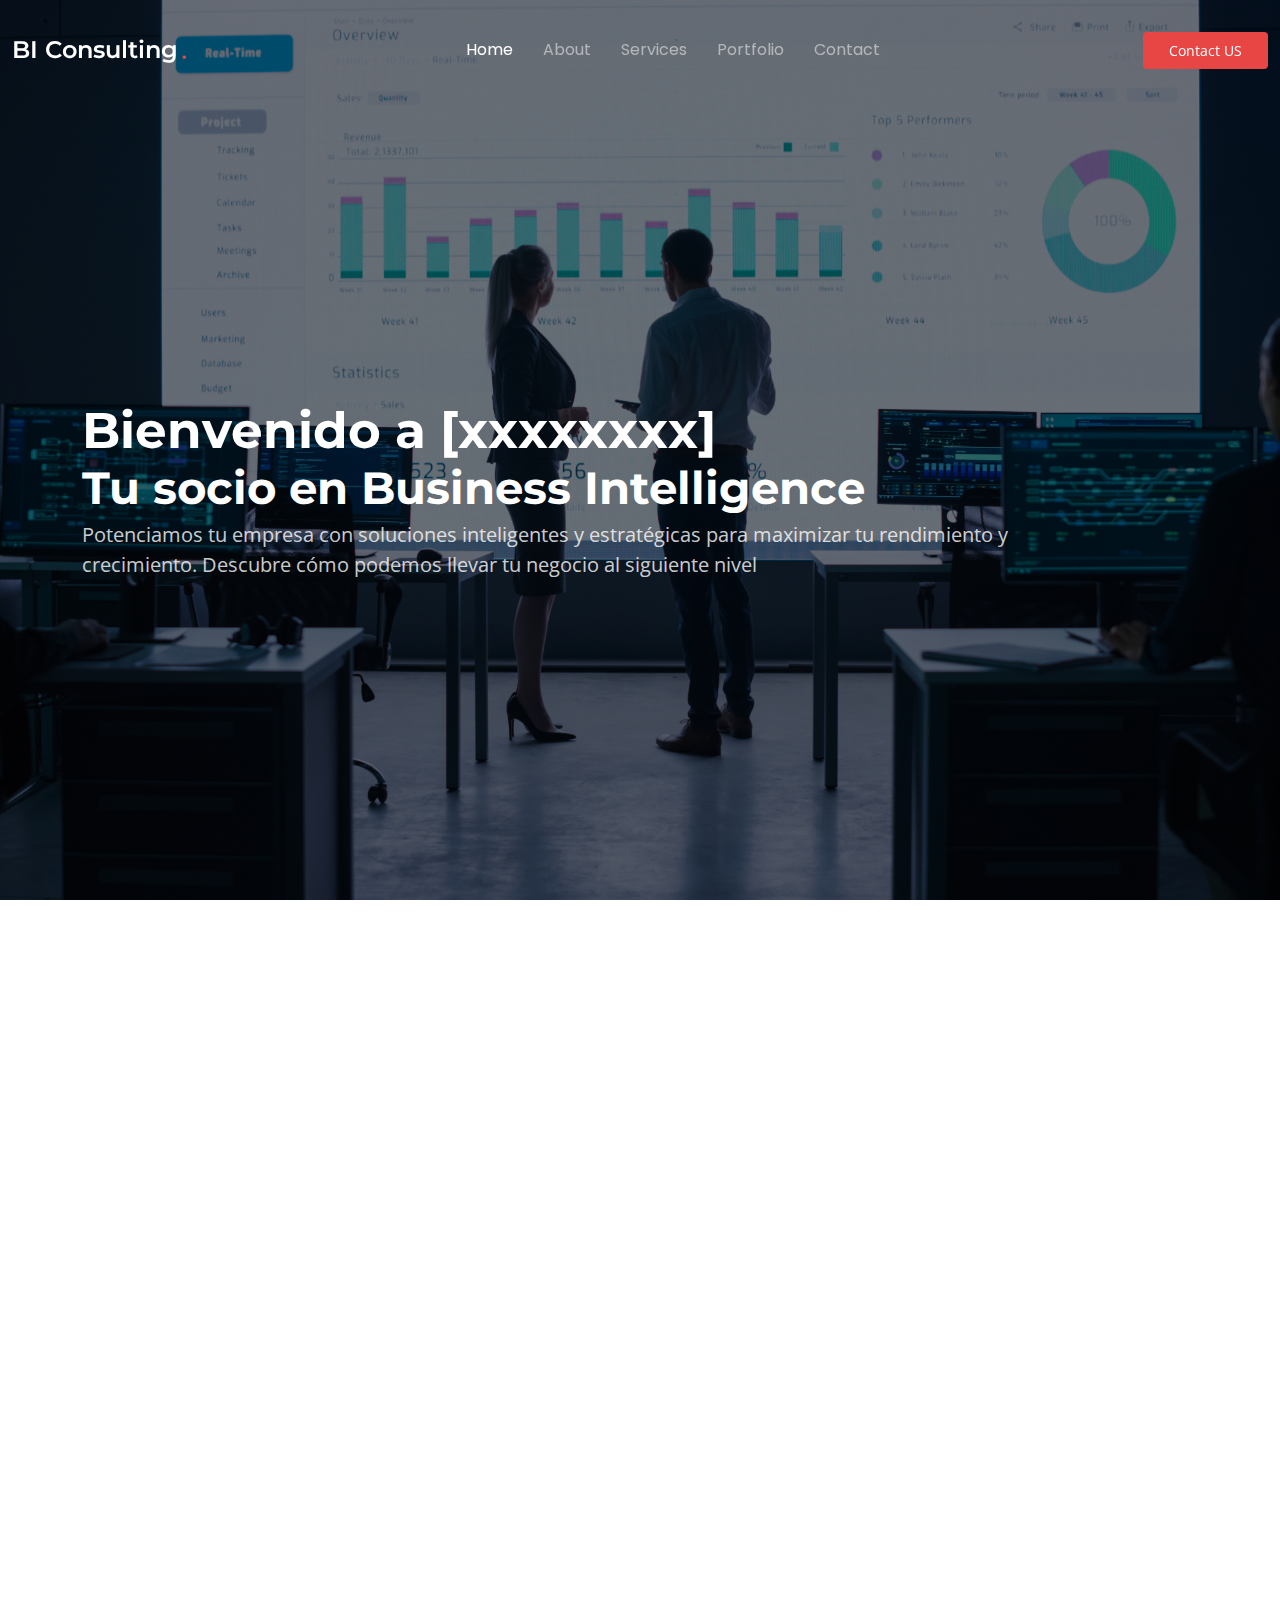
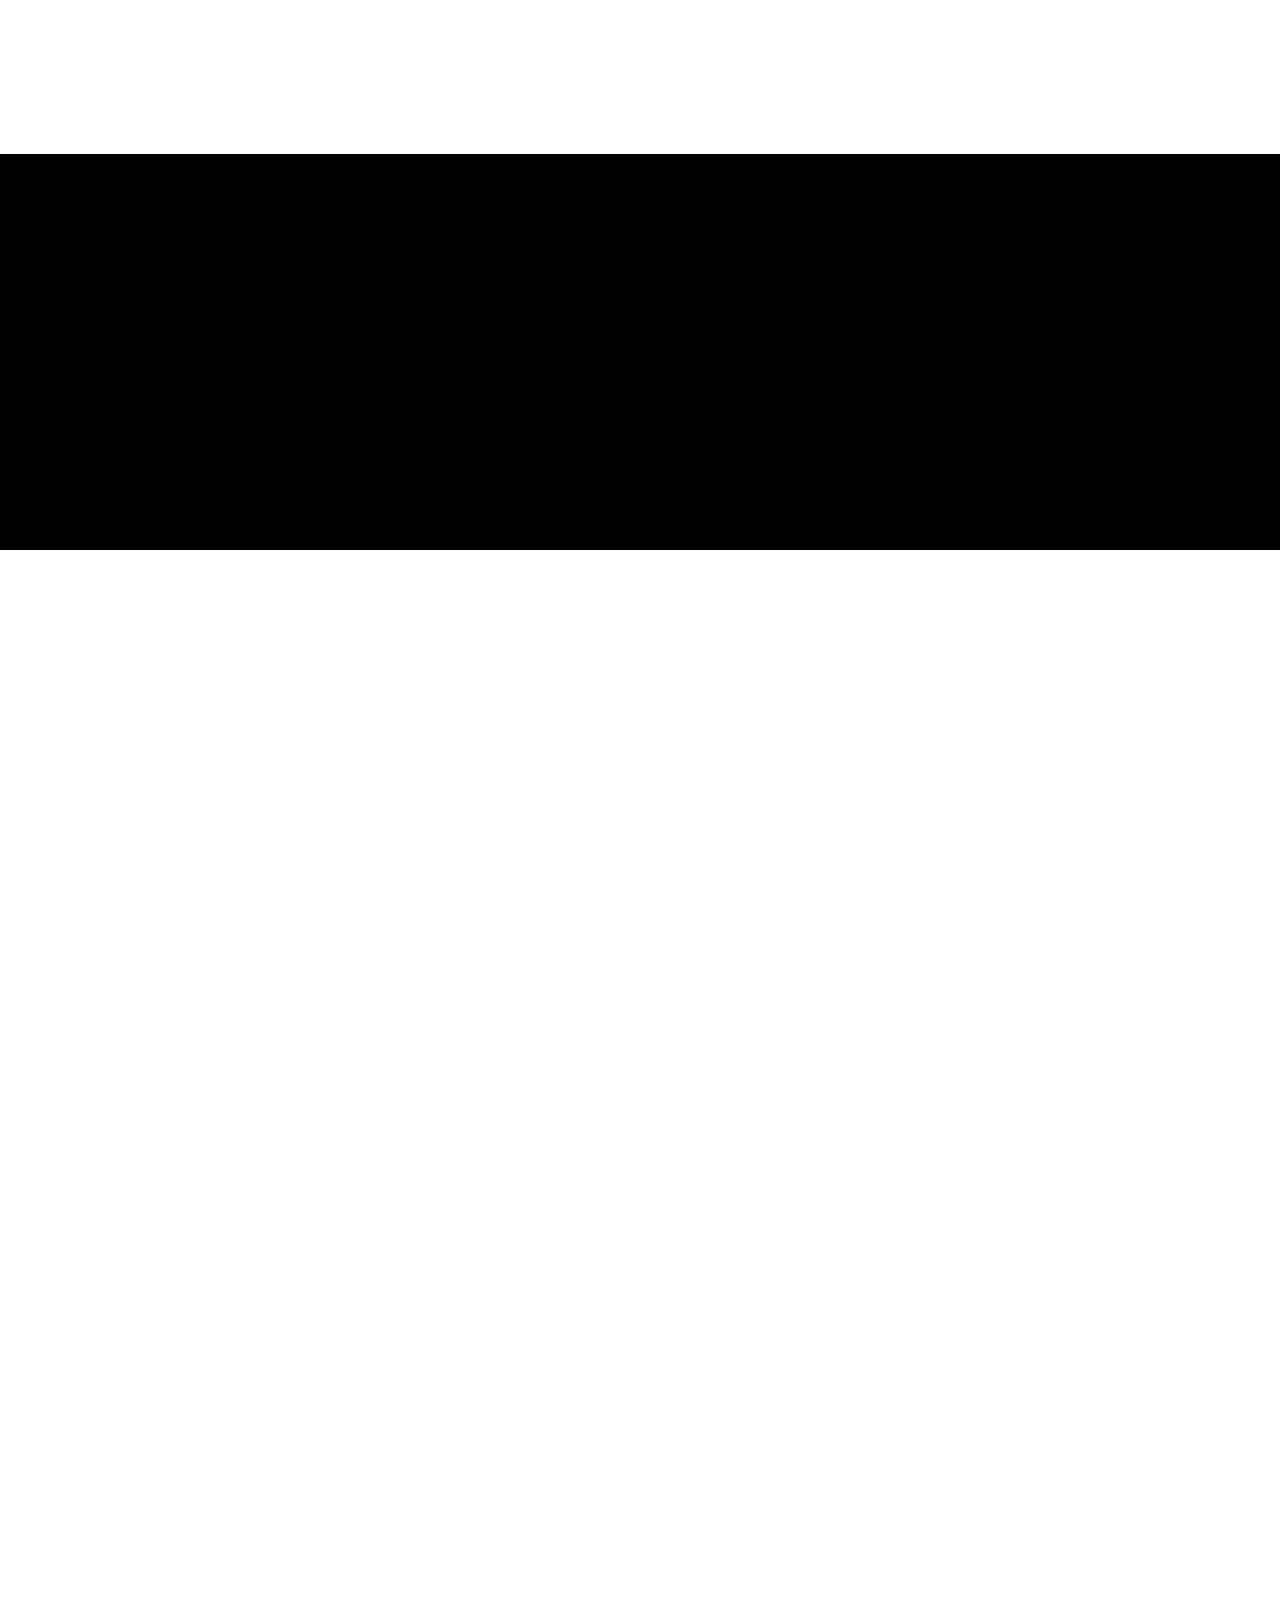
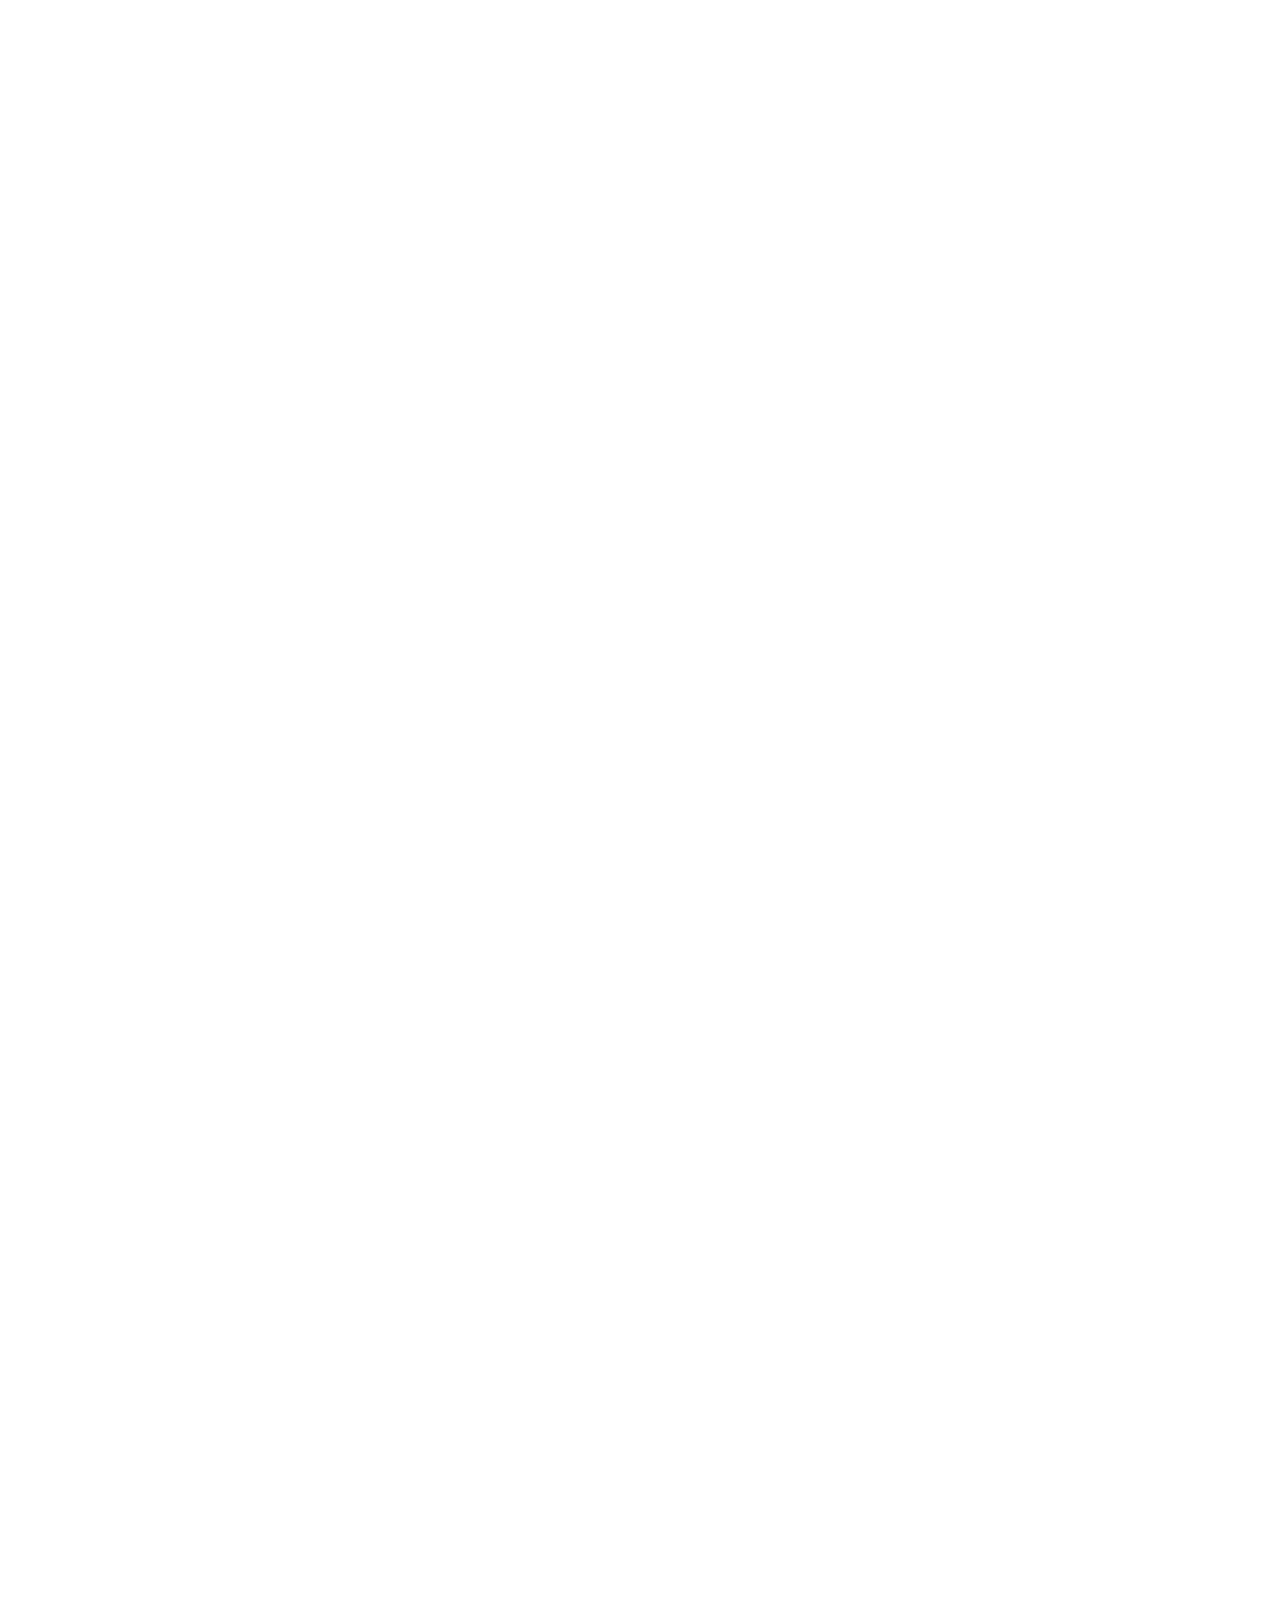
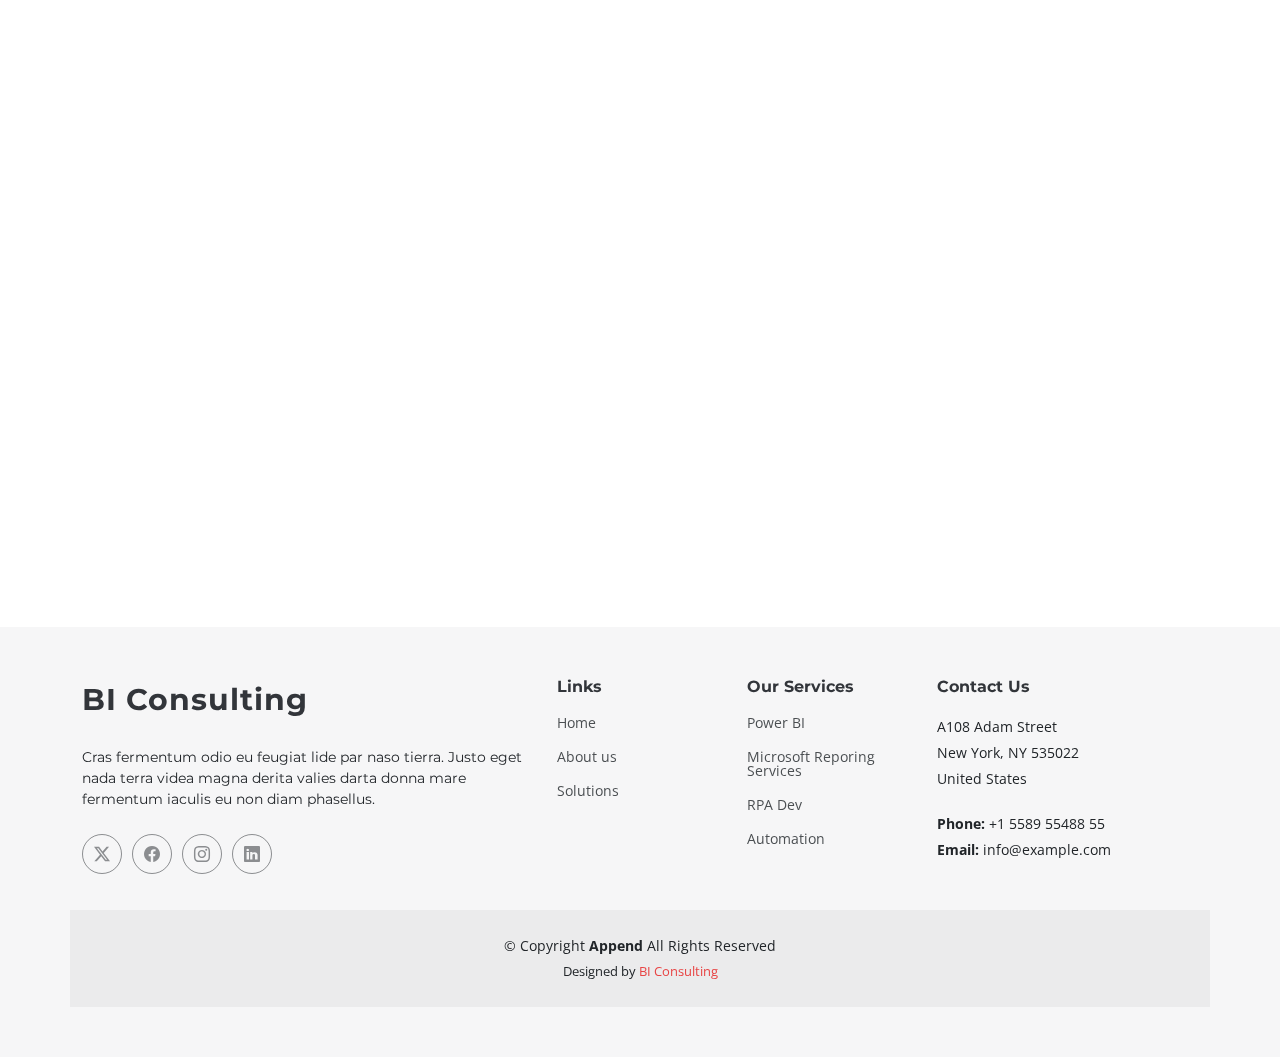
==== commit a00e36af: "Add files via upload" ====
--- a/index.html
+++ b/index.html
@@ -44,7 +44,7 @@
       <a href="index.html" class="logo d-flex align-items-center me-auto me-xl-0">
         <!-- Uncomment the line below if you also wish to use an image logo -->
         <!-- <img src="assets/img/logo.png" alt=""> -->
-        <h1 class="sitename">Append</h1><span>.</span>
+        <h1 class="sitename">BI Consulting</h1><span>.</span>
       </a>
 
       <nav id="navmenu" class="navmenu">
@@ -53,14 +53,12 @@
           <li><a href="index.html#about">About</a></li>
           <li><a href="index.html#services">Services</a></li>
           <li><a href="index.html#portfolio">Portfolio</a></li>
-          <li><a href="index.html#pricing">Pricing</a></li>
-          <li><a href="index.html#team">Team</a></li>
-          <li><a href="blog.html">Blog</a></li>
-          <li class="dropdown"><a href="#"><span>Dropdown</span> <i class="bi bi-chevron-down toggle-dropdown"></i></a>
+
+          <!--<li class="dropdown"><a href="#"><span>Dropdown</span> <i class="bi bi-chevron-down toggle-dropdown"></i></a>
             <ul>
               <li><a href="#">Dropdown 1</a></li>
               <li class="dropdown"><a href="#"><span>Deep Dropdown</span> <i class="bi bi-chevron-down toggle-dropdown"></i></a>
-                <ul>
+                //<ul>
                   <li><a href="#">Deep Dropdown 1</a></li>
                   <li><a href="#">Deep Dropdown 2</a></li>
                   <li><a href="#">Deep Dropdown 3</a></li>
@@ -72,40 +70,44 @@
               <li><a href="#">Dropdown 3</a></li>
               <li><a href="#">Dropdown 4</a></li>
             </ul>
-          </li>
+          </li>-->
           <li><a href="index.html#contact">Contact</a></li>
         </ul>
         <i class="mobile-nav-toggle d-xl-none bi bi-list"></i>
       </nav>
 
-      <a class="btn-getstarted" href="index.html#about">Get Started</a>
+      <a class="btn-getstarted" href="index.html#about">Contact US</a>
 
     </div>
   </header>
 
+  <!-- assets/img/iStock-1319010450.jpg -->
+
   <main class="main">
 
     <!-- Hero Section -->
     <section id="hero" class="hero section">
-
-      <img src="assets/img/hero-bg.jpg" alt="" data-aos="fade-in">
-
+      <img src="assets/img/iStock-1319010450.jpg" alt="" data-aos="fade-in">
       <div class="container">
         <div class="row">
           <div class="col-lg-10">
-            <h2 data-aos="fade-up" data-aos-delay="100">Welcome to Our Website</h2>
-            <p data-aos="fade-up" data-aos-delay="200">We are team of talented designers making websites with Bootstrap</p>
-          </div>
-          <div class="col-lg-5">
-            <form action="#" class="sign-up-form d-flex" data-aos="fade-up" data-aos-delay="300">
-              <input type="text" class="form-control" placeholder="Enter email address">
-              <input type="submit" class="btn btn-primary" value="Sign up">
+            <h2 data-aos="fade-up" data-aos-delay="100" style="font-size: 50px;">Bienvenido a [xxxxxxxx] </h2>
+            <h2 data-aos="fade-up" data-aos-delay="200" style="font-size: 45px;">Tu socio en Business Intelligence</h2>
+            <p data-aos="fade-up" data-aos-delay="200" style="font-size: 20px;">Potenciamos tu empresa con soluciones inteligentes y estratégicas para maximizar tu rendimiento y crecimiento. Descubre cómo podemos llevar tu negocio al siguiente nivel</p>
+          </div>
+          <div class="col-lg-3">
+
+            
+
             </form>
           </div>
         </div>
       </div>
 
     </section><!-- /Hero Section -->
+
+    
+    
 
     <!-- Clients Section -->
     <section id="clients" class="clients section">
@@ -144,16 +146,16 @@
 
     </section><!-- /Clients Section -->
 
-    <!-- About Section -->
+    <!--
     <section id="about" class="about section">
 
       <div class="container" data-aos="fade-up" data-aos-delay="100">
         <div class="row align-items-xl-center gy-5">
 
           <div class="col-xl-5 content">
-            <h3>About Us</h3>
-            <h2>Ducimus rerum libero reprehenderit cumque</h2>
-            <p>Ipsa sint sit. Quis ducimus tempore dolores impedit et dolor cumque alias maxime. Enim reiciendis minus et rerum hic non. Dicta quas cum quia maiores iure. Quidem nulla qui assumenda incidunt voluptatem tempora deleniti soluta.</p>
+            <h3>Sobre Nosotros</h3>
+            <h2>Organizando information</h2>
+            <p>MEDIANTE ANALISIS DE DATOS</p>
             <a href="#" class="read-more"><span>Read More</span><i class="bi bi-arrow-right"></i></a>
           </div>
 
@@ -163,93 +165,51 @@
               <div class="col-md-6" data-aos="fade-up" data-aos-delay="200">
                 <div class="icon-box">
                   <i class="bi bi-buildings"></i>
-                  <h3>Eius provident</h3>
+                  <h3>Power BI</h3>
                   <p>Magni repellendus vel ullam hic officia accusantium ipsa dolor omnis dolor voluptatem</p>
                 </div>
-              </div> <!-- End Icon Box -->
+              </div> 
 
               <div class="col-md-6" data-aos="fade-up" data-aos-delay="300">
                 <div class="icon-box">
                   <i class="bi bi-clipboard-pulse"></i>
-                  <h3>Rerum aperiam</h3>
+                  <h3>Training</h3>
                   <p>Autem saepe animi et aut aspernatur culpa facere. Rerum saepe rerum voluptates quia</p>
                 </div>
-              </div> <!-- End Icon Box -->
+              </div> 
 
               <div class="col-md-6" data-aos="fade-up" data-aos-delay="400">
                 <div class="icon-box">
                   <i class="bi bi-command"></i>
-                  <h3>Veniam omnis</h3>
+                  <h3>Database Management</h3>
                   <p>Omnis perferendis molestias culpa sed. Recusandae quas possimus. Quod consequatur corrupti</p>
                 </div>
-              </div> <!-- End Icon Box -->
+              </div> 
 
               <div class="col-md-6" data-aos="fade-up" data-aos-delay="500">
                 <div class="icon-box">
                   <i class="bi bi-graph-up-arrow"></i>
-                  <h3>Delares sapiente</h3>
+                  <h3>Soporte</h3>
                   <p>Sint et dolor voluptas minus possimus nostrum. Reiciendis commodi eligendi omnis quideme lorenda</p>
                 </div>
-              </div> <!-- End Icon Box -->
-
-            </div>
-          </div>
-
-        </div>
-      </div>
-
-    </section><!-- /About Section -->
+              </div> 
+
+            </div>
+          </div>
+
+        </div>
+      </div>
+
+    </section> -->
 
     <!-- Stats Section -->
-    <section id="stats" class="stats section">
-
-      <img src="assets/img/stats-bg.jpg" alt="" data-aos="fade-in">
-
-      <div class="container position-relative" data-aos="fade-up" data-aos-delay="100">
-
-        <div class="row gy-4">
-
-          <div class="col-lg-3 col-md-6">
-            <div class="stats-item text-center w-100 h-100">
-              <span data-purecounter-start="0" data-purecounter-end="232" data-purecounter-duration="1" class="purecounter"></span>
-              <p>Clients</p>
-            </div>
-          </div><!-- End Stats Item -->
-
-          <div class="col-lg-3 col-md-6">
-            <div class="stats-item text-center w-100 h-100">
-              <span data-purecounter-start="0" data-purecounter-end="521" data-purecounter-duration="1" class="purecounter"></span>
-              <p>Projects</p>
-            </div>
-          </div><!-- End Stats Item -->
-
-          <div class="col-lg-3 col-md-6">
-            <div class="stats-item text-center w-100 h-100">
-              <span data-purecounter-start="0" data-purecounter-end="1453" data-purecounter-duration="1" class="purecounter"></span>
-              <p>Hours Of Support</p>
-            </div>
-          </div><!-- End Stats Item -->
-
-          <div class="col-lg-3 col-md-6">
-            <div class="stats-item text-center w-100 h-100">
-              <span data-purecounter-start="0" data-purecounter-end="32" data-purecounter-duration="1" class="purecounter"></span>
-              <p>Workers</p>
-            </div>
-          </div><!-- End Stats Item -->
-
-        </div>
-
-      </div>
-
-    </section><!-- /Stats Section -->
-
     <!-- Services Section -->
     <section id="services" class="services section">
 
       <!-- Section Title -->
       <div class="container section-title" data-aos="fade-up">
-        <h2>Services</h2>
-        <p>Necessitatibus eius consequatur ex aliquid fuga eum quidem sint consectetur velit</p>
+        <h2>Soluciones</h2>
+  
       </div><!-- End Section Title -->
 
       <div class="container">
@@ -260,8 +220,8 @@
             <div class="service-item d-flex">
               <div class="icon flex-shrink-0"><i class="bi bi-briefcase"></i></div>
               <div>
-                <h4 class="title"><a href="services-details.html" class="stretched-link">Lorem Ipsum</a></h4>
-                <p class="description">Voluptatum deleniti atque corrupti quos dolores et quas molestias excepturi sint occaecati cupiditate non provident</p>
+                <h4 class="title"><a href="services-details.html" class="stretched-link">Consulturia en Business Inteligence</a></h4>
+                <p class="description">Optimizamos tus datos para informes estratégicos y decisiones inteligentes. Potencia tu negocio con nuestra consultoría en inteligencia empresarial.</p>
               </div>
             </div>
           </div>
@@ -271,8 +231,8 @@
             <div class="service-item d-flex">
               <div class="icon flex-shrink-0"><i class="bi bi-card-checklist"></i></div>
               <div>
-                <h4 class="title"><a href="services-details.html" class="stretched-link">Dolor Sitema</a></h4>
-                <p class="description">Minim veniam, quis nostrud exercitation ullamco laboris nisi ut aliquip ex ea commodo consequat tarad limino ata</p>
+                <h4 class="title"><a href="services-details.html" class="stretched-link">Database Management</a></h4>
+                <p class="description">Integramos y optimizamos Microsoft SQL Server para potenciar tus análisis de datos y tomar decisiones empresariales fundamentadas.</p>
               </div>
             </div>
           </div><!-- End Service Item -->
@@ -281,18 +241,18 @@
             <div class="service-item d-flex">
               <div class="icon flex-shrink-0"><i class="bi bi-bar-chart"></i></div>
               <div>
-                <h4 class="title"><a href="services-details.html" class="stretched-link">Sed ut perspiciatis</a></h4>
-                <p class="description">Duis aute irure dolor in reprehenderit in voluptate velit esse cillum dolore eu fugiat nulla pariatur</p>
+                <h4 class="title"><a href="services-details.html" class="stretched-link">Microsoft Power BI</a></h4>
+                <p class="description">Desbloquea el potencial de tus datos con visualizaciones dinámicas y análisis profundos usando Microsoft Power BI.</p>
               </div>
             </div>
           </div><!-- End Service Item -->
 
           <div class="col-lg-6 " data-aos="fade-up" data-aos-delay="400">
             <div class="service-item d-flex">
-              <div class="icon flex-shrink-0"><i class="bi bi-binoculars"></i></div>
+              <div class="icon flex-shrink-0"><i class="bi bi-bar-chart"></i></div>
               <div>
-                <h4 class="title"><a href="services-details.html" class="stretched-link">Magni Dolores</a></h4>
-                <p class="description">Excepteur sint occaecat cupidatat non proident, sunt in culpa qui officia deserunt mollit anim id est laborum</p>
+                <h4 class="title"><a href="services-details.html" class="stretched-link">Microsoft Reporting Services</a></h4>
+                <p class="description">Potenciamos tus informes empresariales con Microsoft Reporting Services, ofreciendo visualizaciones claras y precisas</p>
               </div>
             </div>
           </div><!-- End Service Item -->
@@ -301,18 +261,18 @@
             <div class="service-item d-flex">
               <div class="icon flex-shrink-0"><i class="bi bi-brightness-high"></i></div>
               <div>
-                <h4 class="title"><a href="services-details.html" class="stretched-link">Nemo Enim</a></h4>
-                <p class="description">At vero eos et accusamus et iusto odio dignissimos ducimus qui blanditiis praesentium voluptatum deleniti atque</p>
+                <h4 class="title"><a href="services-details.html" class="stretched-link">RPA Development</a></h4>
+                <p class="description">Automatizamos procesos repetitivos y aumentamos la eficiencia empresarial mediante el desarrollo de soluciones de RPA (Automatización de Procesos Robóticos)</p>
               </div>
             </div>
           </div><!-- End Service Item -->
 
           <div class="col-lg-6 " data-aos="fade-up" data-aos-delay="600">
             <div class="service-item d-flex">
-              <div class="icon flex-shrink-0"><i class="bi bi-calendar4-week"></i></div>
+              <div class="icon flex-shrink-0"><i class="bi bi-chevron-right"></i></div>
               <div>
-                <h4 class="title"><a href="services-details.html" class="stretched-link">Eiusmod Tempor</a></h4>
-                <p class="description">Et harum quidem rerum facilis est et expedita distinctio. Nam libero tempore, cum soluta nobis est eligendi</p>
+                <h4 class="title"><a href="services-details.html" class="stretched-link">Automation & Task Scheduler</a></h4>
+                <p class="description">Optimizamos tu flujo de trabajo con sistemas de automatización y planificación de tareas, mejorando la productividad y reduciendo errores</p>
               </div>
             </div>
           </div><!-- End Service Item -->
@@ -322,46 +282,81 @@
       </div>
 
     </section><!-- /Services Section -->
+
+    <section id="stats" class="stats section">
+
+      <img src="assets/img/stats-bg.jpg" alt="" data-aos="fade-in">
+
+      <div class="container position-relative" data-aos="fade-up" data-aos-delay="100">
+
+        <div class="row gy-4">
+
+          <div class="col-lg-4 col-md-6">
+            <div class="stats-item text-center w-100 h-100">
+              <span data-purecounter-start="0" data-purecounter-end="1" data-purecounter-duration="1" class="purecounter"></span>
+              <p>Clients</p>
+            </div>
+          </div><!-- End Stats Item -->
+
+          <div class="col-lg-4 col-md-6">
+            <div class="stats-item text-center w-100 h-100">
+              <span data-purecounter-start="0" data-purecounter-end="1" data-purecounter-duration="1" class="purecounter"></span>
+              <p>Projects</p>
+            </div>
+          </div><!-- End Stats Item -->
+
+          <div class="col-lg-4 col-md-6">
+            <div class="stats-item text-center w-100 h-100">
+              <span data-purecounter-start="0" data-purecounter-end="1" data-purecounter-duration="1" class="purecounter"></span>
+              <p>Hours Of Support</p>
+            </div>
+          </div><!-- End Stats Item -->
+
+
+        </div>
+
+      </div>
+
+    </section><!-- /Stats Section -->
 
     <!-- Features Section -->
     <section id="features" class="features section">
 
       <!-- Section Title -->
       <div class="container section-title" data-aos="fade-up">
-        <h2>Features</h2>
-        <p>Necessitatibus eius consequatur ex aliquid fuga eum quidem sint consectetur velit</p>
+        <h2>Soluciones Empresariales Integradas</h2>
+        <p>Descubre nuestra suite de soluciones empresariales integradas para potenciar tu negocio de manera eficiente y efectiva.</p>
       </div><!-- End Section Title -->
 
       <div class="container">
 
         <div class="row gy-4 align-items-center features-item">
           <div class="col-lg-5 order-2 order-lg-1" data-aos="fade-up" data-aos-delay="200">
-            <h3>Corporis temporibus maiores provident</h3>
+            <h3>Microsoft Power BI</h3>
             <p>
-              Ullamco laboris nisi ut aliquip ex ea commodo consequat. Duis aute irure dolor in reprehenderit in voluptate
-              velit esse cillum dolore eu fugiat nulla pariatur. Excepteur sint occaecat cupidatat non proident.
+              Power BI es una plataforma de análisis empresarial líder que permite a las organizaciones transformar datos en información significativa y visualmente impactante
             </p>
             <a href="#" class="btn btn-get-started">Get Started</a>
           </div>
           <div class="col-lg-7 order-1 order-lg-2 d-flex align-items-center" data-aos="zoom-out" data-aos-delay="100">
             <div class="image-stack">
-              <img src="assets/img/features-light-1.jpg" alt="" class="stack-front">
-              <img src="assets/img/features-light-2.jpg" alt="" class="stack-back">
+              <img src="assets/img/mobile-panel.jpg" alt="" class="stack-front">
+              <img src="assets/img/mobile-panel2.jpg" alt="" class="stack-back">
             </div>
           </div>
         </div><!-- Features Item -->
 
         <div class="row gy-4 align-items-stretch justify-content-between features-item ">
           <div class="col-lg-6 d-flex align-items-center features-img-bg" data-aos="zoom-out">
-            <img src="assets/img/features-light-3.jpg" class="img-fluid" alt="">
+            <img src="assets/img/mobile-panel3.jpg" class="img-fluid" alt="">
           </div>
           <div class="col-lg-5 d-flex justify-content-center flex-column" data-aos="fade-up">
-            <h3>Sunt consequatur ad ut est nulla</h3>
-            <p>Cupiditate placeat cupiditate placeat est ipsam culpa. Delectus quia minima quod. Sunt saepe odit aut quia voluptatem hic voluptas dolor doloremque.</p>
+            <h3>RPA Development</h3>
+            <p>El desarrollo de RPA implica crear robots de software que automatizan tareas repetitivas en sistemas digitales, como la extracción de datos, cálculos y la interacción con diferentes tipos de sistemas</p>
             <ul>
-              <li><i class="bi bi-check"></i> <span>Ullamco laboris nisi ut aliquip ex ea commodo consequat.</span></li>
-              <li><i class="bi bi-check"></i><span> Duis aute irure dolor in reprehenderit in voluptate velit.</span></li>
-              <li><i class="bi bi-check"></i> <span>Facilis ut et voluptatem aperiam. Autem soluta ad fugiat</span>.</li>
+              <li><i class="bi bi-check"></i> <span>Los RPA son capaces de realizar tareas rutinarias de forma repetitiva y sin errores las 24/7, liberando a los empleados de trabajos monótonos.</span></li>
+              <li><i class="bi bi-check"></i><span>Integracion con diversos sistemas, como sistemas heredados, aplicaciones web, bases de datos y servicios web, entre otros</span></li>
+              <li><i class="bi bi-check"></i> <span>Los RPA pueden extraer datos de múltiples fuentes, como correos electrónicos, archivos PDF, hojas de cálculo, bases de datos y formularios en línea</span>.</li>
             </ul>
             <a href="#" class="btn btn-get-started align-self-start">Get Started</a>
           </div>
@@ -386,9 +381,9 @@
 
           <ul class="portfolio-filters isotope-filters" data-aos="fade-up" data-aos-delay="100">
             <li data-filter="*" class="filter-active">All</li>
-            <li data-filter=".filter-app">App</li>
-            <li data-filter=".filter-product">Card</li>
-            <li data-filter=".filter-branding">Web</li>
+            <li data-filter=".filter-app">Dashboard</li>
+            <li data-filter=".filter-product">RPA</li>
+            <li data-filter=".filter-branding">Database</li>
           </ul><!-- End Portfolio Filters -->
 
           <div class="row gy-4 isotope-container" data-aos="fade-up" data-aos-delay="200">
@@ -433,25 +428,7 @@
               </div>
             </div><!-- End Portfolio Item -->
 
-            <div class="col-lg-4 col-md-6 portfolio-item isotope-item filter-product">
-              <img src="assets/img/masonry-portfolio/masonry-portfolio-5.jpg" class="img-fluid" alt="">
-              <div class="portfolio-info">
-                <h4>Product 2</h4>
-                <p>Lorem ipsum, dolor sit</p>
-                <a href="assets/img/masonry-portfolio/masonry-portfolio-5.jpg" title="Product 2" data-gallery="portfolio-gallery-product" class="glightbox preview-link"><i class="bi bi-zoom-in"></i></a>
-                <a href="portfolio-details.html" title="More Details" class="details-link"><i class="bi bi-link-45deg"></i></a>
-              </div>
-            </div><!-- End Portfolio Item -->
-
-            <div class="col-lg-4 col-md-6 portfolio-item isotope-item filter-branding">
-              <img src="assets/img/masonry-portfolio/masonry-portfolio-6.jpg" class="img-fluid" alt="">
-              <div class="portfolio-info">
-                <h4>Branding 2</h4>
-                <p>Lorem ipsum, dolor sit</p>
-                <a href="assets/img/masonry-portfolio/masonry-portfolio-6.jpg" title="Branding 2" data-gallery="portfolio-gallery-branding" class="glightbox preview-link"><i class="bi bi-zoom-in"></i></a>
-                <a href="portfolio-details.html" title="More Details" class="details-link"><i class="bi bi-link-45deg"></i></a>
-              </div>
-            </div><!-- End Portfolio Item -->
+
 
             <div class="col-lg-4 col-md-6 portfolio-item isotope-item filter-app">
               <img src="assets/img/masonry-portfolio/masonry-portfolio-7.jpg" class="img-fluid" alt="">
@@ -463,25 +440,9 @@
               </div>
             </div><!-- End Portfolio Item -->
 
-            <div class="col-lg-4 col-md-6 portfolio-item isotope-item filter-product">
-              <img src="assets/img/masonry-portfolio/masonry-portfolio-8.jpg" class="img-fluid" alt="">
-              <div class="portfolio-info">
-                <h4>Product 3</h4>
-                <p>Lorem ipsum, dolor sit</p>
-                <a href="assets/img/masonry-portfolio/masonry-portfolio-8.jpg" title="Product 3" data-gallery="portfolio-gallery-product" class="glightbox preview-link"><i class="bi bi-zoom-in"></i></a>
-                <a href="portfolio-details.html" title="More Details" class="details-link"><i class="bi bi-link-45deg"></i></a>
-              </div>
-            </div><!-- End Portfolio Item -->
-
-            <div class="col-lg-4 col-md-6 portfolio-item isotope-item filter-branding">
-              <img src="assets/img/masonry-portfolio/masonry-portfolio-9.jpg" class="img-fluid" alt="">
-              <div class="portfolio-info">
-                <h4>Branding 3</h4>
-                <p>Lorem ipsum, dolor sit</p>
-                <a href="assets/img/masonry-portfolio/masonry-portfolio-9.jpg" title="Branding 2" data-gallery="portfolio-gallery-branding" class="glightbox preview-link"><i class="bi bi-zoom-in"></i></a>
-                <a href="portfolio-details.html" title="More Details" class="details-link"><i class="bi bi-link-45deg"></i></a>
-              </div>
-            </div><!-- End Portfolio Item -->
+
+
+
 
           </div><!-- End Portfolio Container -->
 
@@ -491,79 +452,7 @@
 
     </section><!-- /Portfolio Section -->
 
-    <!-- Pricing Section -->
-    <section id="pricing" class="pricing section">
-
-      <!-- Section Title -->
-      <div class="container section-title" data-aos="fade-up">
-        <h2>Pricing</h2>
-        <p>Necessitatibus eius consequatur ex aliquid fuga eum quidem sint consectetur velit</p>
-      </div><!-- End Section Title -->
-
-      <div class="container" data-aos="zoom-in" data-aos-delay="100">
-
-        <div class="row g-4">
-
-          <div class="col-lg-4">
-            <div class="pricing-item">
-              <h3>Free Plan</h3>
-              <div class="icon">
-                <i class="bi bi-box"></i>
-              </div>
-              <h4><sup>$</sup>0<span> / month</span></h4>
-              <ul>
-                <li><i class="bi bi-check"></i> <span>Quam adipiscing vitae proin</span></li>
-                <li><i class="bi bi-check"></i> <span>Nec feugiat nisl pretium</span></li>
-                <li><i class="bi bi-check"></i> <span>Nulla at volutpat diam uteera</span></li>
-                <li class="na"><i class="bi bi-x"></i> <span>Pharetra massa massa ultricies</span></li>
-                <li class="na"><i class="bi bi-x"></i> <span>Massa ultricies mi quis hendrerit</span></li>
-              </ul>
-              <div class="text-center"><a href="#" class="buy-btn">Buy Now</a></div>
-            </div>
-          </div><!-- End Pricing Item -->
-
-          <div class="col-lg-4">
-            <div class="pricing-item featured">
-              <h3>Business Plan</h3>
-              <div class="icon">
-                <i class="bi bi-rocket"></i>
-              </div>
-
-              <h4><sup>$</sup>29<span> / month</span></h4>
-              <ul>
-                <li><i class="bi bi-check"></i> <span>Quam adipiscing vitae proin</span></li>
-                <li><i class="bi bi-check"></i> <span>Nec feugiat nisl pretium</span></li>
-                <li><i class="bi bi-check"></i> <span>Nulla at volutpat diam uteera</span></li>
-                <li><i class="bi bi-check"></i> <span>Pharetra massa massa ultricies</span></li>
-                <li><i class="bi bi-check"></i> <span>Massa ultricies mi quis hendrerit</span></li>
-              </ul>
-              <div class="text-center"><a href="#" class="buy-btn">Buy Now</a></div>
-            </div>
-          </div><!-- End Pricing Item -->
-
-          <div class="col-lg-4">
-            <div class="pricing-item">
-              <h3>Developer Plan</h3>
-              <div class="icon">
-                <i class="bi bi-send"></i>
-              </div>
-              <h4><sup>$</sup>49<span> / month</span></h4>
-              <ul>
-                <li><i class="bi bi-check"></i> <span>Quam adipiscing vitae proin</span></li>
-                <li><i class="bi bi-check"></i> <span>Nec feugiat nisl pretium</span></li>
-                <li><i class="bi bi-check"></i> <span>Nulla at volutpat diam uteera</span></li>
-                <li><i class="bi bi-check"></i> <span>Pharetra massa massa ultricies</span></li>
-                <li><i class="bi bi-check"></i> <span>Massa ultricies mi quis hendrerit</span></li>
-              </ul>
-              <div class="text-center"><a href="#" class="buy-btn">Buy Now</a></div>
-            </div>
-          </div><!-- End Pricing Item -->
-
-        </div>
-
-      </div>
-
-    </section><!-- /Pricing Section -->
+
 
     <!-- Faq Section -->
     <section id="faq" class="faq section">
@@ -633,441 +522,44 @@
 
     </section><!-- /Faq Section -->
 
-    <!-- Team Section -->
-    <section id="team" class="team section">
+    
+
+    </section><!-- /Call To Action Section -->
+
+
+    <!-- Contact Section -->
+    <section id="contact" class="contact section">
 
       <!-- Section Title -->
       <div class="container section-title" data-aos="fade-up">
-        <h2>Team</h2>
-        <p>Necessitatibus eius consequatur ex aliquid fuga eum quidem sint consectetur velit</p>
+        <h2>Contacto</h2>
+        <p>Si deseas más información de nuestras soluciones</p>
       </div><!-- End Section Title -->
 
-      <div class="container">
-
-        <div class="row gy-5">
-
-          <div class="col-lg-4 col-md-6 member" data-aos="fade-up" data-aos-delay="100">
-            <div class="member-img">
-              <img src="assets/img/team/team-1.jpg" class="img-fluid" alt="">
-              <div class="social">
-                <a href="#"><i class="bi bi-twitter-x"></i></a>
-                <a href="#"><i class="bi bi-facebook"></i></a>
-                <a href="#"><i class="bi bi-instagram"></i></a>
-                <a href="#"><i class="bi bi-linkedin"></i></a>
-              </div>
-            </div>
-            <div class="member-info text-center">
-              <h4>Walter White</h4>
-              <span>Chief Executive Officer</span>
-              <p>Aliquam iure quaerat voluptatem praesentium possimus unde laudantium vel dolorum distinctio dire flow</p>
-            </div>
-          </div><!-- End Team Member -->
-
-          <div class="col-lg-4 col-md-6 member" data-aos="fade-up" data-aos-delay="200">
-            <div class="member-img">
-              <img src="assets/img/team/team-2.jpg" class="img-fluid" alt="">
-              <div class="social">
-                <a href="#"><i class="bi bi-twitter-x"></i></a>
-                <a href="#"><i class="bi bi-facebook"></i></a>
-                <a href="#"><i class="bi bi-instagram"></i></a>
-                <a href="#"><i class="bi bi-linkedin"></i></a>
-              </div>
-            </div>
-            <div class="member-info text-center">
-              <h4>Sarah Jhonson</h4>
-              <span>Product Manager</span>
-              <p>Labore ipsam sit consequatur exercitationem rerum laboriosam laudantium aut quod dolores exercitationem ut</p>
-            </div>
-          </div><!-- End Team Member -->
-
-          <div class="col-lg-4 col-md-6 member" data-aos="fade-up" data-aos-delay="300">
-            <div class="member-img">
-              <img src="assets/img/team/team-3.jpg" class="img-fluid" alt="">
-              <div class="social">
-                <a href="#"><i class="bi bi-twitter-x"></i></a>
-                <a href="#"><i class="bi bi-facebook"></i></a>
-                <a href="#"><i class="bi bi-instagram"></i></a>
-                <a href="#"><i class="bi bi-linkedin"></i></a>
-              </div>
-            </div>
-            <div class="member-info text-center">
-              <h4>William Anderson</h4>
-              <span>CTO</span>
-              <p>Illum minima ea autem doloremque ipsum quidem quas aspernatur modi ut praesentium vel tque sed facilis at qui</p>
-            </div>
-          </div><!-- End Team Member -->
-
-          <div class="col-lg-4 col-md-6 member" data-aos="fade-up" data-aos-delay="400">
-            <div class="member-img">
-              <img src="assets/img/team/team-4.jpg" class="img-fluid" alt="">
-              <div class="social">
-                <a href="#"><i class="bi bi-twitter-x"></i></a>
-                <a href="#"><i class="bi bi-facebook"></i></a>
-                <a href="#"><i class="bi bi-instagram"></i></a>
-                <a href="#"><i class="bi bi-linkedin"></i></a>
-              </div>
-            </div>
-            <div class="member-info text-center">
-              <h4>Amanda Jepson</h4>
-              <span>Accountant</span>
-              <p>Magni voluptatem accusamus assumenda cum nisi aut qui dolorem voluptate sed et veniam quasi quam consectetur</p>
-            </div>
-          </div><!-- End Team Member -->
-
-          <div class="col-lg-4 col-md-6 member" data-aos="fade-up" data-aos-delay="500">
-            <div class="member-img">
-              <img src="assets/img/team/team-5.jpg" class="img-fluid" alt="">
-              <div class="social">
-                <a href="#"><i class="bi bi-twitter-x"></i></a>
-                <a href="#"><i class="bi bi-facebook"></i></a>
-                <a href="#"><i class="bi bi-instagram"></i></a>
-                <a href="#"><i class="bi bi-linkedin"></i></a>
-              </div>
-            </div>
-            <div class="member-info text-center">
-              <h4>Brian Doe</h4>
-              <span>Marketing</span>
-              <p>Qui consequuntur quos accusamus magnam quo est molestiae eius laboriosam sunt doloribus quia impedit laborum velit</p>
-            </div>
-          </div><!-- End Team Member -->
-
-          <div class="col-lg-4 col-md-6 member" data-aos="fade-up" data-aos-delay="600">
-            <div class="member-img">
-              <img src="assets/img/team/team-6.jpg" class="img-fluid" alt="">
-              <div class="social">
-                <a href="#"><i class="bi bi-twitter-x"></i></a>
-                <a href="#"><i class="bi bi-facebook"></i></a>
-                <a href="#"><i class="bi bi-instagram"></i></a>
-                <a href="#"><i class="bi bi-linkedin"></i></a>
-              </div>
-            </div>
-            <div class="member-info text-center">
-              <h4>Josepha Palas</h4>
-              <span>Operation</span>
-              <p>Sint sint eveniet explicabo amet consequatur nesciunt error enim rerum earum et omnis fugit eligendi cupiditate vel</p>
-            </div>
-          </div><!-- End Team Member -->
-
-        </div>
-
-      </div>
-
-    </section><!-- /Team Section -->
-
-    <!-- Call To Action Section -->
-    <section id="call-to-action" class="call-to-action section">
-
-      <img src="assets/img/cta-bg.jpg" alt="">
-
-      <div class="container">
-        <div class="row justify-content-center" data-aos="zoom-in" data-aos-delay="100">
-          <div class="col-xl-10">
-            <div class="text-center">
-              <h3>Call To Action</h3>
-              <p>Duis aute irure dolor in reprehenderit in voluptate velit esse cillum dolore eu fugiat nulla pariatur. Excepteur sint occaecat cupidatat non proident, sunt in culpa qui officia deserunt mollit anim id est laborum.</p>
-              <a class="cta-btn" href="#">Call To Action</a>
-            </div>
-          </div>
-        </div>
-      </div>
-
-    </section><!-- /Call To Action Section -->
-
-    <!-- Testimonials Section -->
-    <section id="testimonials" class="testimonials section">
-
-      <div class="container">
-
-        <div class="row align-items-center">
-
-          <div class="col-lg-5 info" data-aos="fade-up" data-aos-delay="100">
-            <h3>Testimonials</h3>
-            <p>
-              Ullamco laboris nisi ut aliquip ex ea commodo consequat. Duis aute irure dolor in reprehenderit in voluptate
-              velit esse cillum dolore eu fugiat nulla pariatur. Excepteur sint occaecat cupidatat non proident.
-            </p>
-          </div>
-
-          <div class="col-lg-7" data-aos="fade-up" data-aos-delay="200">
-
-            <div class="swiper">
-              <script type="application/json" class="swiper-config">
-                {
-                  "loop": true,
-                  "speed": 600,
-                  "autoplay": {
-                    "delay": 5000
-                  },
-                  "slidesPerView": "auto",
-                  "pagination": {
-                    "el": ".swiper-pagination",
-                    "type": "bullets",
-                    "clickable": true
-                  }
-                }
-              </script>
-              <div class="swiper-wrapper">
-
-                <div class="swiper-slide">
-                  <div class="testimonial-item">
-                    <div class="d-flex">
-                      <img src="assets/img/testimonials/testimonials-1.jpg" class="testimonial-img flex-shrink-0" alt="">
-                      <div>
-                        <h3>Saul Goodman</h3>
-                        <h4>Ceo &amp; Founder</h4>
-                        <div class="stars">
-                          <i class="bi bi-star-fill"></i><i class="bi bi-star-fill"></i><i class="bi bi-star-fill"></i><i class="bi bi-star-fill"></i><i class="bi bi-star-fill"></i>
-                        </div>
-                      </div>
-                    </div>
-                    <p>
-                      <i class="bi bi-quote quote-icon-left"></i>
-                      <span>Proin iaculis purus consequat sem cure digni ssim donec porttitora entum suscipit rhoncus. Accusantium quam, ultricies eget id, aliquam eget nibh et. Maecen aliquam, risus at semper.</span>
-                      <i class="bi bi-quote quote-icon-right"></i>
-                    </p>
-                  </div>
-                </div><!-- End testimonial item -->
-
-                <div class="swiper-slide">
-                  <div class="testimonial-item">
-                    <div class="d-flex">
-                      <img src="assets/img/testimonials/testimonials-2.jpg" class="testimonial-img flex-shrink-0" alt="">
-                      <div>
-                        <h3>Sara Wilsson</h3>
-                        <h4>Designer</h4>
-                        <div class="stars">
-                          <i class="bi bi-star-fill"></i><i class="bi bi-star-fill"></i><i class="bi bi-star-fill"></i><i class="bi bi-star-fill"></i><i class="bi bi-star-fill"></i>
-                        </div>
-                      </div>
-                    </div>
-                    <p>
-                      <i class="bi bi-quote quote-icon-left"></i>
-                      <span>Export tempor illum tamen malis malis eram quae irure esse labore quem cillum quid cillum eram malis quorum velit fore eram velit sunt aliqua noster fugiat irure amet legam anim culpa.</span>
-                      <i class="bi bi-quote quote-icon-right"></i>
-                    </p>
-                  </div>
-                </div><!-- End testimonial item -->
-
-                <div class="swiper-slide">
-                  <div class="testimonial-item">
-                    <div class="d-flex">
-                      <img src="assets/img/testimonials/testimonials-3.jpg" class="testimonial-img flex-shrink-0" alt="">
-                      <div>
-                        <h3>Jena Karlis</h3>
-                        <h4>Store Owner</h4>
-                        <div class="stars">
-                          <i class="bi bi-star-fill"></i><i class="bi bi-star-fill"></i><i class="bi bi-star-fill"></i><i class="bi bi-star-fill"></i><i class="bi bi-star-fill"></i>
-                        </div>
-                      </div>
-                    </div>
-                    <p>
-                      <i class="bi bi-quote quote-icon-left"></i>
-                      <span>Enim nisi quem export duis labore cillum quae magna enim sint quorum nulla quem veniam duis minim tempor labore quem eram duis noster aute amet eram fore quis sint minim.</span>
-                      <i class="bi bi-quote quote-icon-right"></i>
-                    </p>
-                  </div>
-                </div><!-- End testimonial item -->
-
-                <div class="swiper-slide">
-                  <div class="testimonial-item">
-                    <div class="d-flex">
-                      <img src="assets/img/testimonials/testimonials-4.jpg" class="testimonial-img flex-shrink-0" alt="">
-                      <div>
-                        <h3>Matt Brandon</h3>
-                        <h4>Freelancer</h4>
-                        <div class="stars">
-                          <i class="bi bi-star-fill"></i><i class="bi bi-star-fill"></i><i class="bi bi-star-fill"></i><i class="bi bi-star-fill"></i><i class="bi bi-star-fill"></i>
-                        </div>
-                      </div>
-                    </div>
-                    <p>
-                      <i class="bi bi-quote quote-icon-left"></i>
-                      <span>Fugiat enim eram quae cillum dolore dolor amet nulla culpa multos export minim fugiat minim velit minim dolor enim duis veniam ipsum anim magna sunt elit fore quem dolore labore illum veniam.</span>
-                      <i class="bi bi-quote quote-icon-right"></i>
-                    </p>
-                  </div>
-                </div><!-- End testimonial item -->
-
-                <div class="swiper-slide">
-                  <div class="testimonial-item">
-                    <div class="d-flex">
-                      <img src="assets/img/testimonials/testimonials-5.jpg" class="testimonial-img flex-shrink-0" alt="">
-                      <div>
-                        <h3>John Larson</h3>
-                        <h4>Entrepreneur</h4>
-                        <div class="stars">
-                          <i class="bi bi-star-fill"></i><i class="bi bi-star-fill"></i><i class="bi bi-star-fill"></i><i class="bi bi-star-fill"></i><i class="bi bi-star-fill"></i>
-                        </div>
-                      </div>
-                    </div>
-                    <p>
-                      <i class="bi bi-quote quote-icon-left"></i>
-                      <span>Quis quorum aliqua sint quem legam fore sunt eram irure aliqua veniam tempor noster veniam enim culpa labore duis sunt culpa nulla illum cillum fugiat legam esse veniam culpa fore nisi cillum quid.</span>
-                      <i class="bi bi-quote quote-icon-right"></i>
-                    </p>
-                  </div>
-                </div><!-- End testimonial item -->
-
-              </div>
-              <div class="swiper-pagination"></div>
-            </div>
-
-          </div>
-
-        </div>
-
-      </div>
-
-    </section><!-- /Testimonials Section -->
-
-    <!-- Recent Posts Section -->
-    <section id="recent-posts" class="recent-posts section">
-
-      <!-- Section Title -->
-      <div class="container section-title" data-aos="fade-up">
-        <h2>Recent Posts</h2>
-        <p>Necessitatibus eius consequatur ex aliquid fuga eum quidem sint consectetur velit</p>
-      </div><!-- End Section Title -->
-
-      <div class="container">
+      <div class="container" data-aos="fade-up" data-aos-delay="100">
 
         <div class="row gy-4">
 
-          <div class="col-xl-4 col-md-6" data-aos="fade-up" data-aos-delay="100">
-            <article>
-
-              <div class="post-img">
-                <img src="assets/img/blog/blog-1.jpg" alt="" class="img-fluid">
-              </div>
-
-              <p class="post-category">Politics</p>
-
-              <h2 class="title">
-                <a href="blog-details.html">Dolorum optio tempore voluptas dignissimos</a>
-              </h2>
-
-              <div class="d-flex align-items-center">
-                <img src="assets/img/blog/blog-author.jpg" alt="" class="img-fluid post-author-img flex-shrink-0">
-                <div class="post-meta">
-                  <p class="post-author">Maria Doe</p>
-                  <p class="post-date">
-                    <time datetime="2022-01-01">Jan 1, 2022</time>
-                  </p>
-                </div>
-              </div>
-
-            </article>
-          </div><!-- End post list item -->
-
-          <div class="col-xl-4 col-md-6" data-aos="fade-up" data-aos-delay="200">
-            <article>
-
-              <div class="post-img">
-                <img src="assets/img/blog/blog-2.jpg" alt="" class="img-fluid">
-              </div>
-
-              <p class="post-category">Sports</p>
-
-              <h2 class="title">
-                <a href="blog-details.html">Nisi magni odit consequatur autem nulla dolorem</a>
-              </h2>
-
-              <div class="d-flex align-items-center">
-                <img src="assets/img/blog/blog-author-2.jpg" alt="" class="img-fluid post-author-img flex-shrink-0">
-                <div class="post-meta">
-                  <p class="post-author">Allisa Mayer</p>
-                  <p class="post-date">
-                    <time datetime="2022-01-01">Jun 5, 2022</time>
-                  </p>
-                </div>
-              </div>
-
-            </article>
-          </div><!-- End post list item -->
-
-          <div class="col-xl-4 col-md-6" data-aos="fade-up" data-aos-delay="300">
-            <article>
-
-              <div class="post-img">
-                <img src="assets/img/blog/blog-3.jpg" alt="" class="img-fluid">
-              </div>
-
-              <p class="post-category">Entertainment</p>
-
-              <h2 class="title">
-                <a href="blog-details.html">Possimus soluta ut id suscipit ea ut in quo quia et soluta</a>
-              </h2>
-
-              <div class="d-flex align-items-center">
-                <img src="assets/img/blog/blog-author-3.jpg" alt="" class="img-fluid post-author-img flex-shrink-0">
-                <div class="post-meta">
-                  <p class="post-author">Mark Dower</p>
-                  <p class="post-date">
-                    <time datetime="2022-01-01">Jun 22, 2022</time>
-                  </p>
-                </div>
-              </div>
-
-            </article>
-          </div><!-- End post list item -->
-
-        </div><!-- End recent posts list -->
-
-      </div>
-
-    </section><!-- /Recent Posts Section -->
-
-    <!-- Contact Section -->
-    <section id="contact" class="contact section">
-
-      <!-- Section Title -->
-      <div class="container section-title" data-aos="fade-up">
-        <h2>Contact</h2>
-        <p>Necessitatibus eius consequatur ex aliquid fuga eum quidem sint consectetur velit</p>
-      </div><!-- End Section Title -->
-
-      <div class="container" data-aos="fade-up" data-aos-delay="100">
-
-        <div class="row gy-4">
-
           <div class="col-lg-6">
 
             <div class="row gy-4">
-              <div class="col-md-6">
-                <div class="info-item" data-aos="fade" data-aos-delay="200">
-                  <i class="bi bi-geo-alt"></i>
-                  <h3>Address</h3>
-                  <p>A108 Adam Street</p>
-                  <p>New York, NY 535022</p>
-                </div>
-              </div><!-- End Info Item -->
-
               <div class="col-md-6">
                 <div class="info-item" data-aos="fade" data-aos-delay="300">
                   <i class="bi bi-telephone"></i>
-                  <h3>Call Us</h3>
-                  <p>+1 5589 55488 55</p>
-                  <p>+1 6678 254445 41</p>
+                  <h3>Llamanos</h3>
+                  <p>+52 833 xxx xx xx</p>
                 </div>
               </div><!-- End Info Item -->
 
               <div class="col-md-6">
                 <div class="info-item" data-aos="fade" data-aos-delay="400">
                   <i class="bi bi-envelope"></i>
-                  <h3>Email Us</h3>
-                  <p>info@example.com</p>
+                  <h3>Email</h3>
                   <p>contact@example.com</p>
                 </div>
               </div><!-- End Info Item -->
 
-              <div class="col-md-6">
-                <div class="info-item" data-aos="fade" data-aos-delay="500">
-                  <i class="bi bi-clock"></i>
-                  <h3>Open Hours</h3>
-                  <p>Monday - Friday</p>
-                  <p>9:00AM - 05:00PM</p>
-                </div>
-              </div><!-- End Info Item -->
+
 
             </div>
 
@@ -1119,7 +611,7 @@
       <div class="row gy-4">
         <div class="col-lg-5 col-md-12 footer-about">
           <a href="index.html" class="logo d-flex align-items-center">
-            <span class="sitename">Append</span>
+            <span class="sitename">BI Consulting</span>
           </a>
           <p>Cras fermentum odio eu feugiat lide par naso tierra. Justo eget nada terra videa magna derita valies darta donna mare fermentum iaculis eu non diam phasellus.</p>
           <div class="social-links d-flex mt-4">
@@ -1131,24 +623,22 @@
         </div>
 
         <div class="col-lg-2 col-6 footer-links">
-          <h4>Useful Links</h4>
+          <h4>Links</h4>
           <ul>
             <li><a href="#">Home</a></li>
             <li><a href="#">About us</a></li>
-            <li><a href="#">Services</a></li>
-            <li><a href="#">Terms of service</a></li>
-            <li><a href="#">Privacy policy</a></li>
+            <li><a href="#">Solutions</a></li>
+
           </ul>
         </div>
 
         <div class="col-lg-2 col-6 footer-links">
           <h4>Our Services</h4>
           <ul>
-            <li><a href="#">Web Design</a></li>
-            <li><a href="#">Web Development</a></li>
-            <li><a href="#">Product Management</a></li>
-            <li><a href="#">Marketing</a></li>
-            <li><a href="#">Graphic Design</a></li>
+            <li><a href="#">Power BI</a></li>
+            <li><a href="#">Microsoft Reporing Services</a></li>
+            <li><a href="#">RPA Dev</a></li>
+            <li><a href="#">Automation</a></li>
           </ul>
         </div>
 
@@ -1171,7 +661,7 @@
         <!-- You can delete the links only if you've purchased the pro version. -->
         <!-- Licensing information: https://bootstrapmade.com/license/ -->
         <!-- Purchase the pro version with working PHP/AJAX contact form: [buy-url] -->
-        Designed by <a href="https://bootstrapmade.com/">BootstrapMade</a>
+        Designed by <a href="https://bootstrapmade.com/">BI Consulting</a>
       </div>
     </div>
 
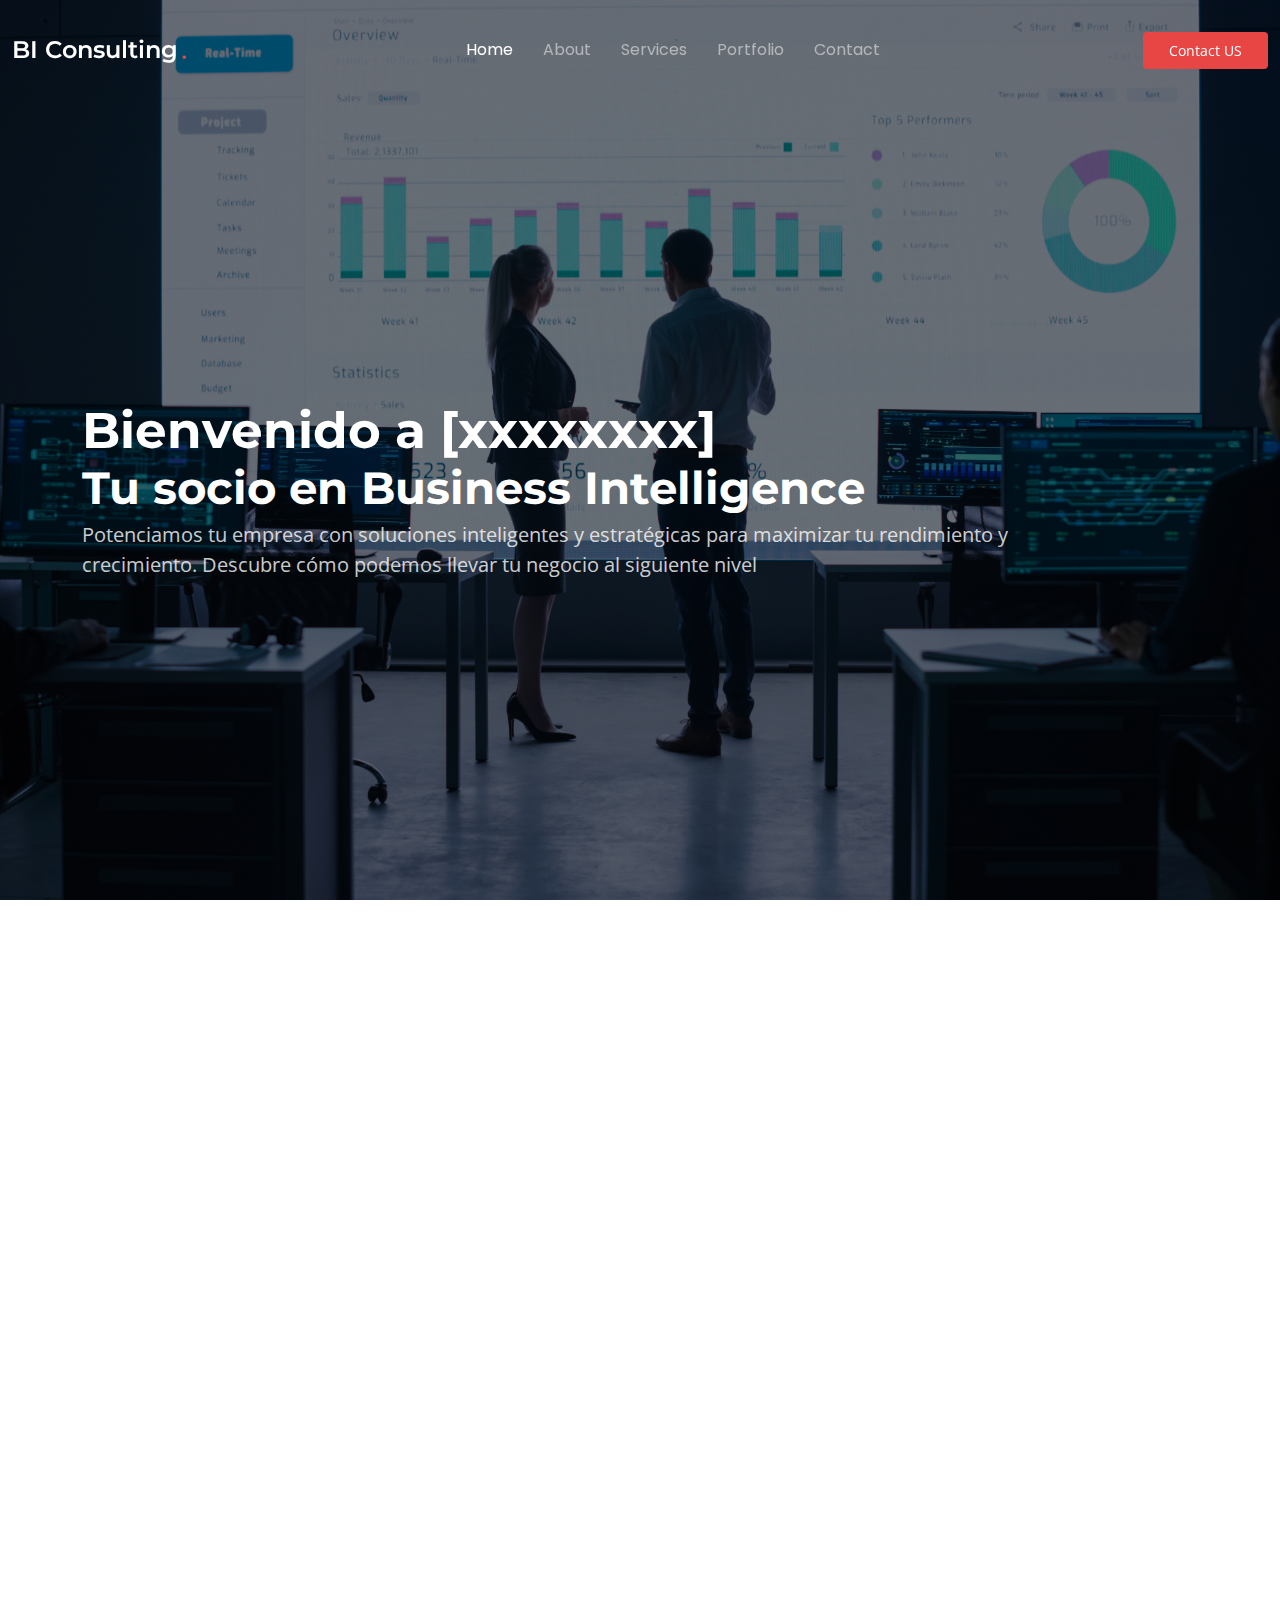
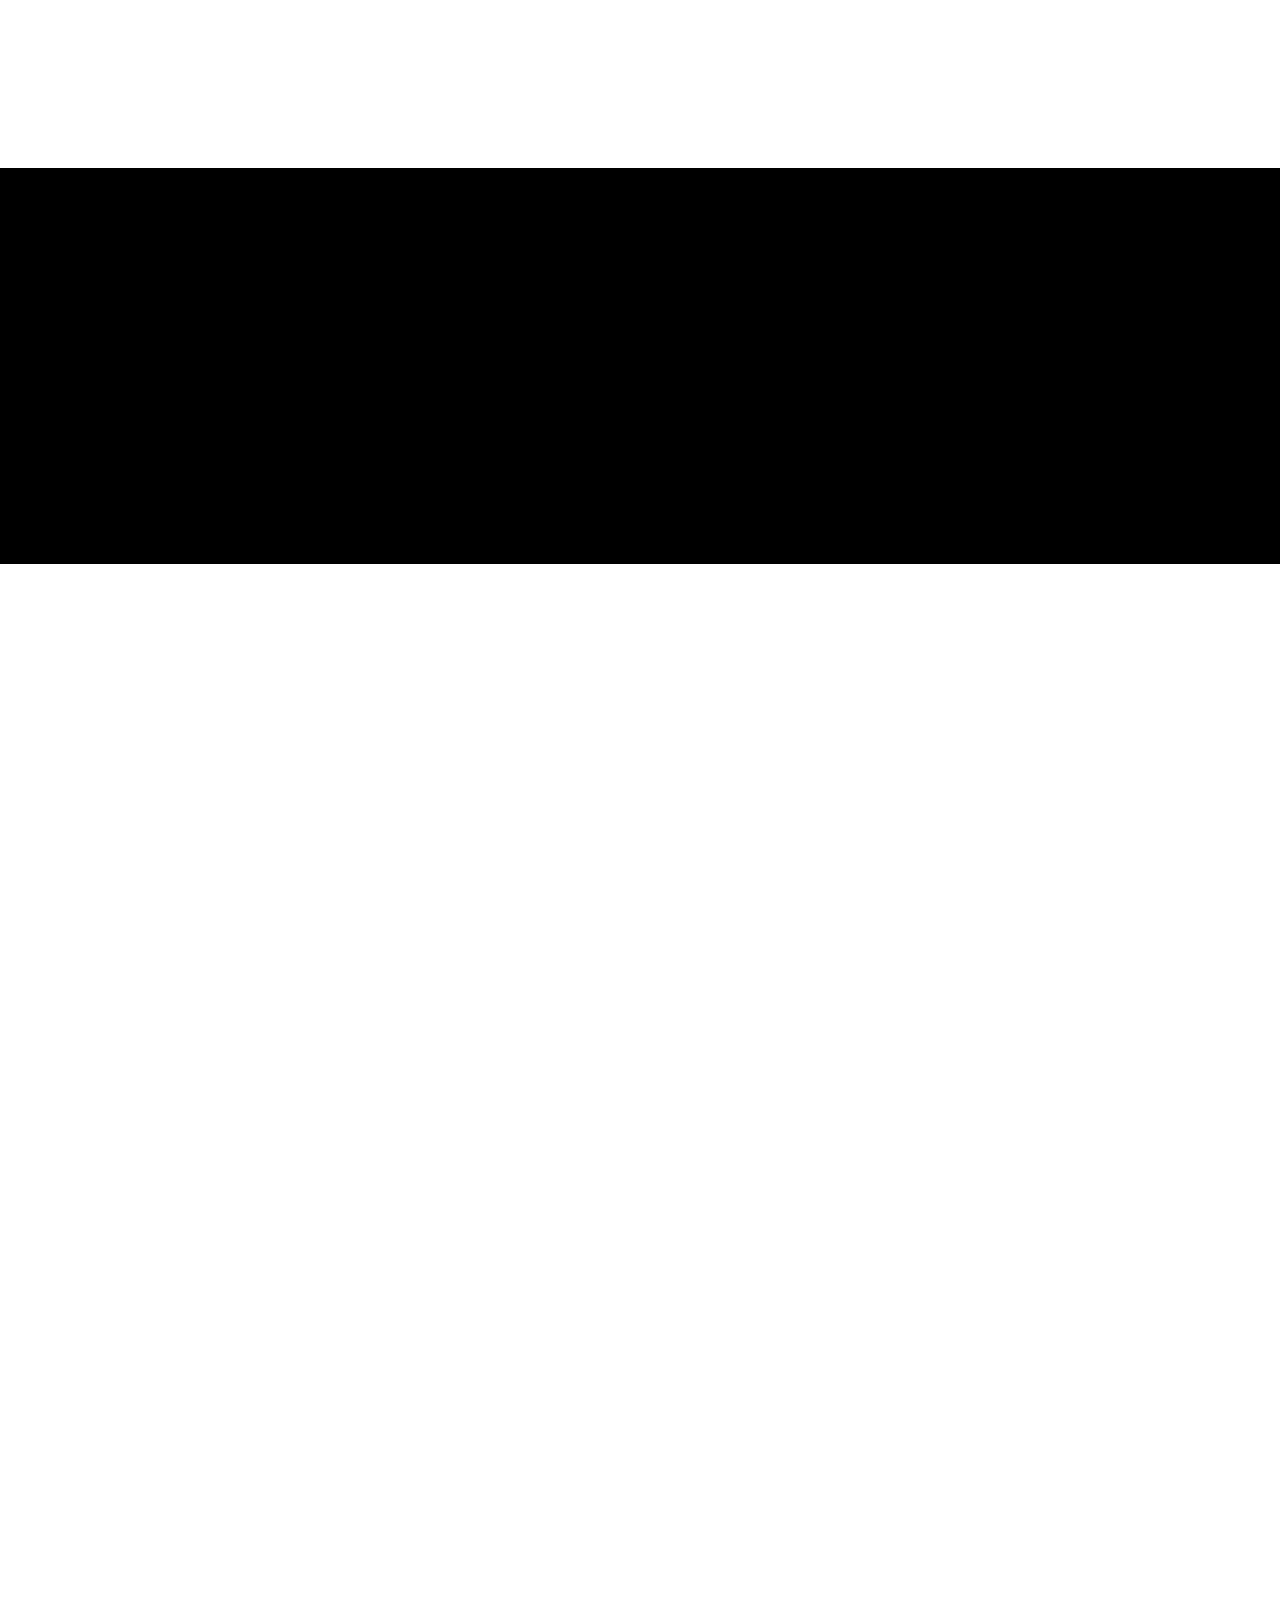
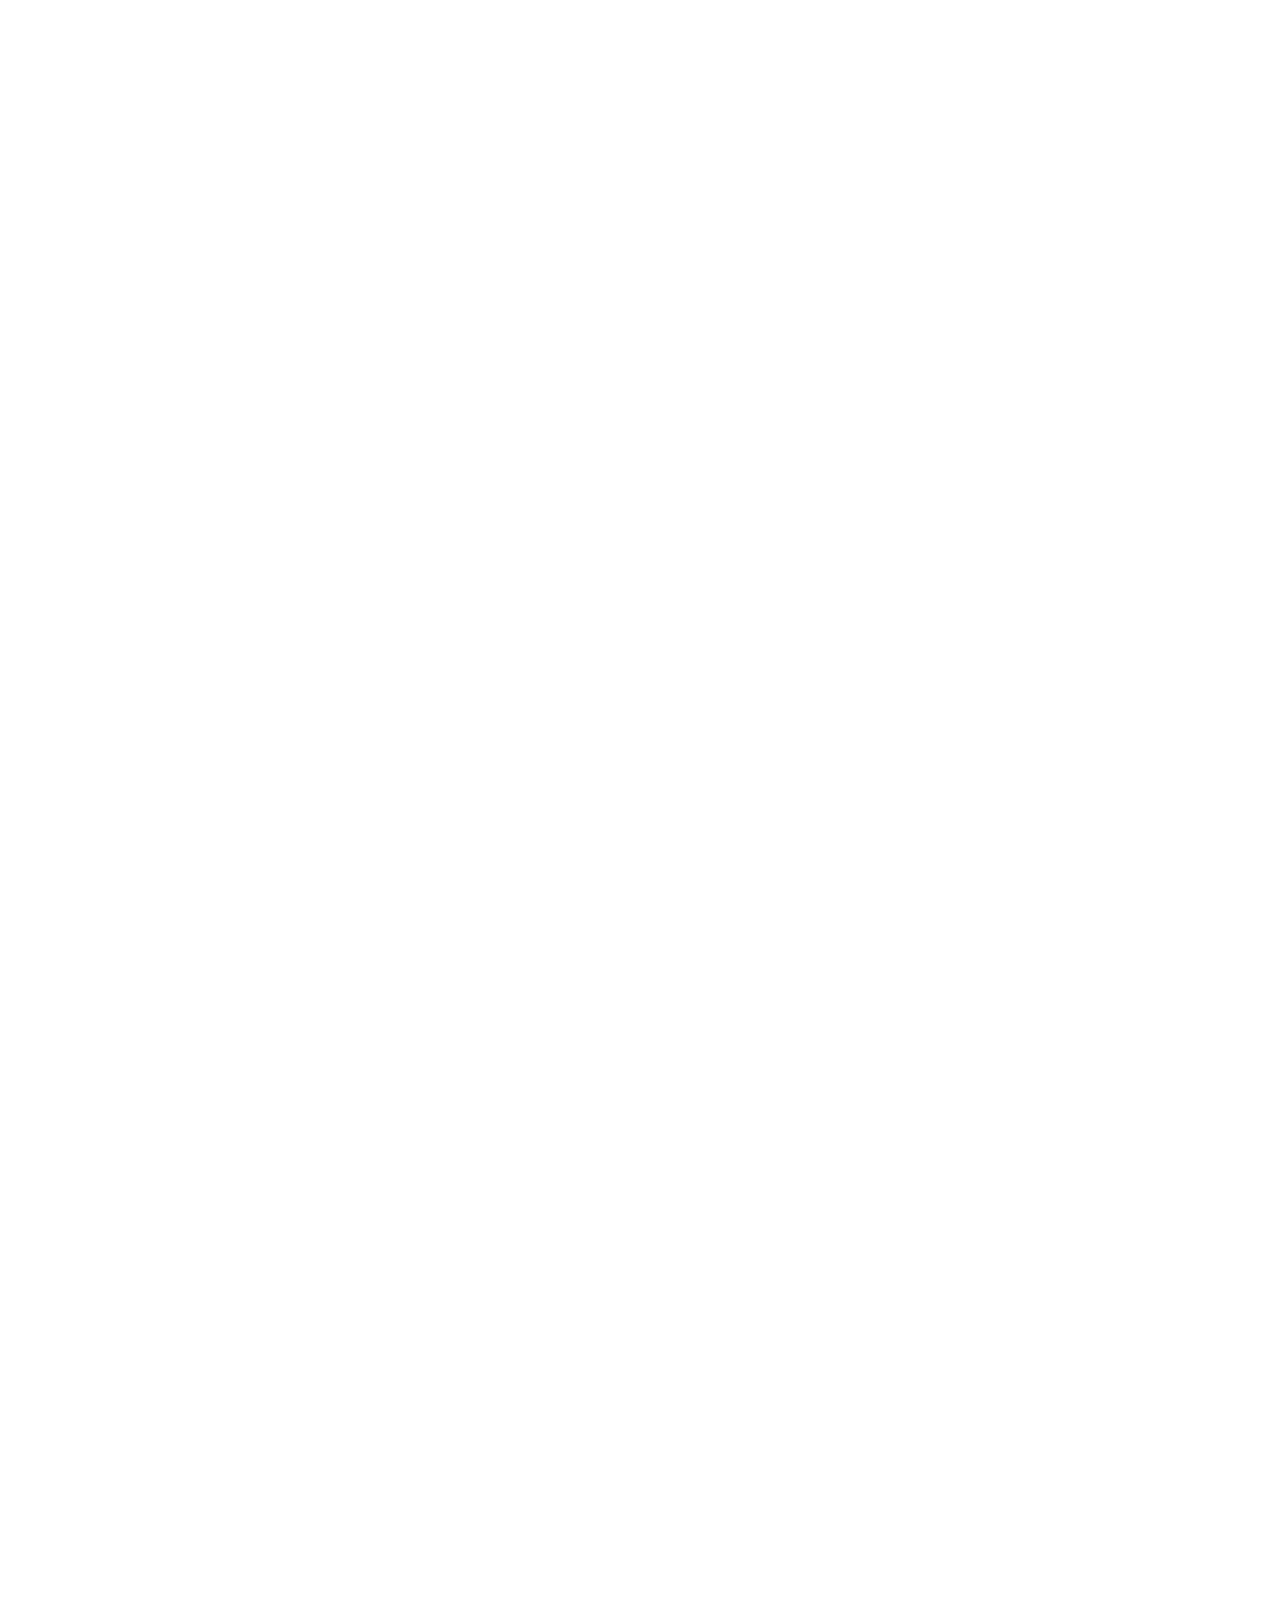
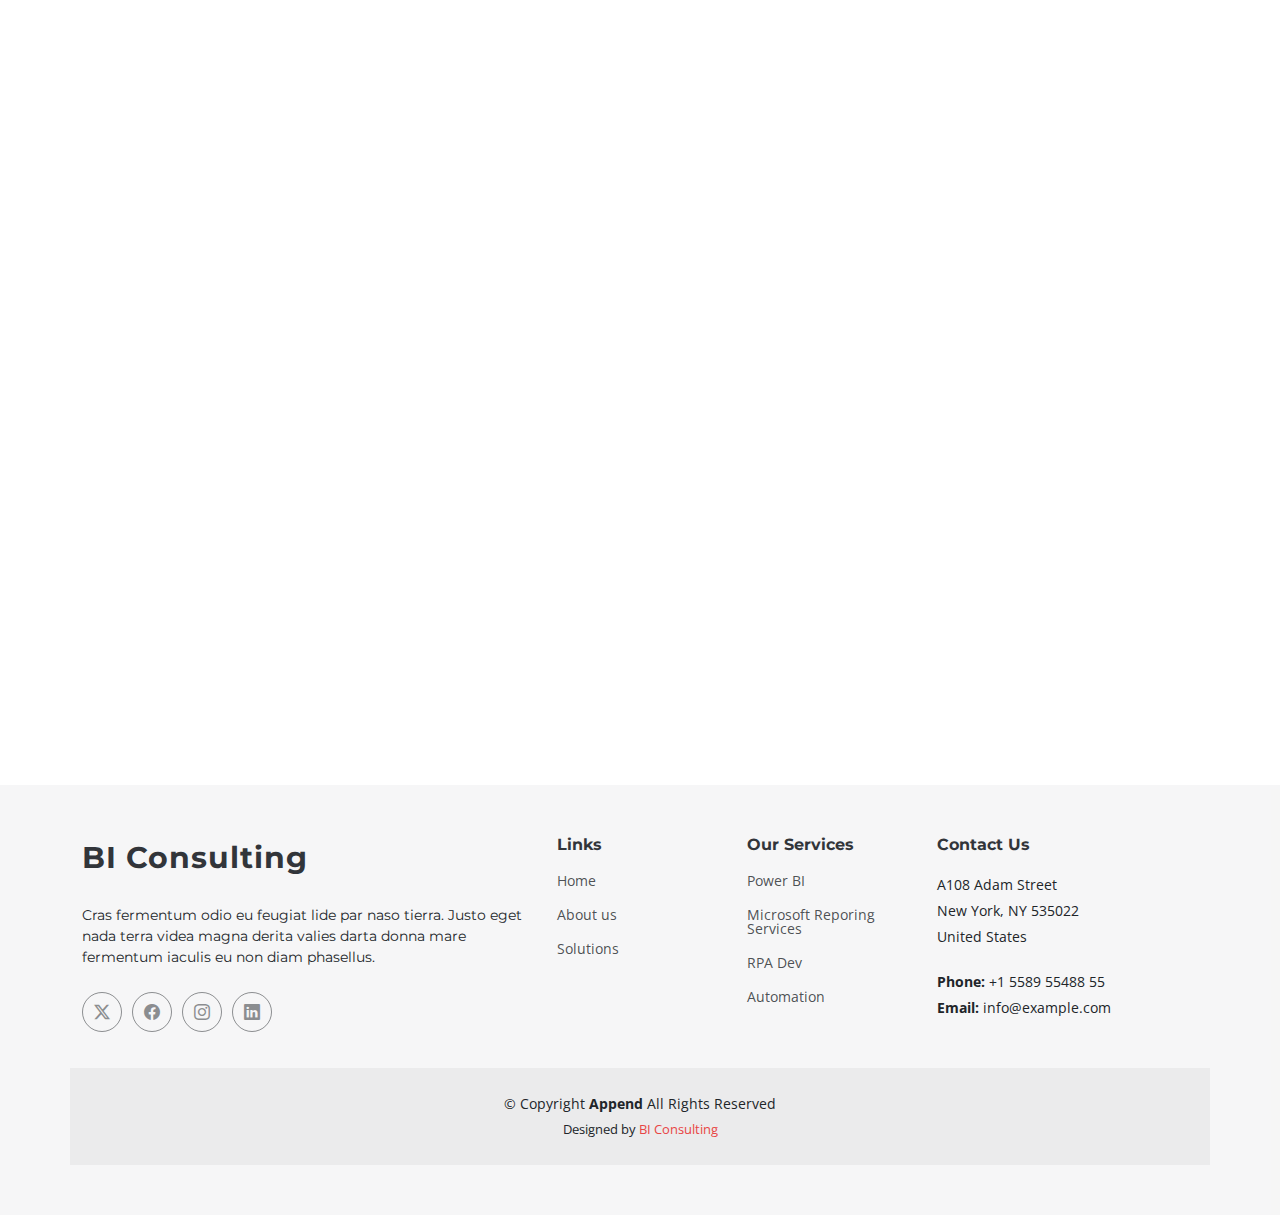
==== commit f4983712: "Add files via upload" ====
--- a/index.html
+++ b/index.html
@@ -117,7 +117,7 @@
         <div class="row gy-4">
 
           <div class="col-xl-2 col-md-3 col-6 client-logo">
-            <img src="assets/img/clients/client-1.png" class="img-fluid" alt="">
+            <img src="assets/img/clients/images.png" class="img-fluid" alt="">
           </div><!-- End Client Item -->
 
           <div class="col-xl-2 col-md-3 col-6 client-logo">
@@ -355,7 +355,6 @@
             <p>El desarrollo de RPA implica crear robots de software que automatizan tareas repetitivas en sistemas digitales, como la extracción de datos, cálculos y la interacción con diferentes tipos de sistemas</p>
             <ul>
               <li><i class="bi bi-check"></i> <span>Los RPA son capaces de realizar tareas rutinarias de forma repetitiva y sin errores las 24/7, liberando a los empleados de trabajos monótonos.</span></li>
-              <li><i class="bi bi-check"></i><span>Integracion con diversos sistemas, como sistemas heredados, aplicaciones web, bases de datos y servicios web, entre otros</span></li>
               <li><i class="bi bi-check"></i> <span>Los RPA pueden extraer datos de múltiples fuentes, como correos electrónicos, archivos PDF, hojas de cálculo, bases de datos y formularios en línea</span>.</li>
             </ul>
             <a href="#" class="btn btn-get-started align-self-start">Get Started</a>
@@ -465,7 +464,7 @@
             <div class="content px-xl-5">
               <h3><span>Frequently Asked </span><strong>Questions</strong></h3>
               <p>
-                Lorem ipsum dolor sit amet, consectetur adipiscing elit, sed do eiusmod tempor incididunt ut labore et dolore magna aliqua. Duis aute irure dolor in reprehenderit
+                Preguntas Frecuentes sobre Nuestros Servicios de Business Intelligence y Automatización Empresarial
               </p>
             </div>
           </div>
@@ -474,41 +473,41 @@
 
             <div class="faq-container">
               <div class="faq-item faq-active">
-                <h3><span class="num">1.</span> <span>Non consectetur a erat nam at lectus urna duis?</span></h3>
+                <h3><span class="num">1.</span> <span>¿Qué es Business Intelligence (BI) y cómo puede beneficiar a mi empresa?</span></h3>
                 <div class="faq-content">
-                  <p>Feugiat pretium nibh ipsum consequat. Tempus iaculis urna id volutpat lacus laoreet non curabitur gravida. Venenatis lectus magna fringilla urna porttitor rhoncus dolor purus non.</p>
+                  <p>Business Intelligence es un conjunto de herramientas y procesos que ayudan a las empresas a recopilar, analizar y transformar datos en información significativa para la toma de decisiones estratégicas. Puede beneficiar a tu empresa al proporcionar insights valiosos para mejorar la eficiencia operativa, identificar oportunidades de crecimiento y optimizar la toma de decisiones.</p>
                 </div>
                 <i class="faq-toggle bi bi-chevron-right"></i>
               </div><!-- End Faq item-->
 
               <div class="faq-item">
-                <h3><span class="num">2.</span> <span>Feugiat scelerisque varius morbi enim nunc faucibus a pellentesque?</span></h3>
+                <h3><span class="num">2.</span> <span>¿Cómo puede ayudar la consultoría en Business Intelligence a mi empresa?</span></h3>
                 <div class="faq-content">
-                  <p>Dolor sit amet consectetur adipiscing elit pellentesque habitant morbi. Id interdum velit laoreet id donec ultrices. Fringilla phasellus faucibus scelerisque eleifend donec pretium. Est pellentesque elit ullamcorper dignissim. Mauris ultrices eros in cursus turpis massa tincidunt dui.</p>
+                  <p>Nuestros servicios de consultoría en Business Intelligence están diseñados para optimizar tus datos y ofrecerte informes estratégicos que te ayuden a tomar decisiones inteligentes. Trabajamos contigo para entender tus necesidades específicas y diseñar soluciones personalizadas que impulsen el rendimiento y el crecimiento de tu negocio.</p>
                 </div>
                 <i class="faq-toggle bi bi-chevron-right"></i>
               </div><!-- End Faq item-->
 
               <div class="faq-item">
-                <h3><span class="num">3.</span> <span>Dolor sit amet consectetur adipiscing elit pellentesque?</span></h3>
+                <h3><span class="num">3.</span> <span>¿Qué es Microsoft Power BI y cómo puede beneficiar a mi empresa?</span></h3>
                 <div class="faq-content">
-                  <p>Eleifend mi in nulla posuere sollicitudin aliquam ultrices sagittis orci. Faucibus pulvinar elementum integer enim. Sem nulla pharetra diam sit amet nisl suscipit. Rutrum tellus pellentesque eu tincidunt. Lectus urna duis convallis convallis tellus. Urna molestie at elementum eu facilisis sed odio morbi quis</p>
+                  <p>Microsoft Power BI es una plataforma de análisis empresarial líder que permite transformar datos en información visualmente impactante. Puede beneficiar a tu empresa al proporcionar visualizaciones dinámicas y análisis profundos que te ayuden a entender mejor tus datos y tomar decisiones informadas.</p>
                 </div>
                 <i class="faq-toggle bi bi-chevron-right"></i>
               </div><!-- End Faq item-->
 
               <div class="faq-item">
-                <h3><span class="num">4.</span> <span>Ac odio tempor orci dapibus. Aliquam eleifend mi in nulla?</span></h3>
+                <h3><span class="num">4.</span> <span>¿Qué tipos de procesos pueden automatizarse con RPA (Automatización de Procesos Robóticos)?</span></h3>
                 <div class="faq-content">
-                  <p>Dolor sit amet consectetur adipiscing elit pellentesque habitant morbi. Id interdum velit laoreet id donec ultrices. Fringilla phasellus faucibus scelerisque eleifend donec pretium. Est pellentesque elit ullamcorper dignissim. Mauris ultrices eros in cursus turpis massa tincidunt dui.</p>
+                  <p>La RPA puede automatizar una amplia gama de procesos repetitivos y manuales en tu empresa, como la extracción de datos de múltiples fuentes, cálculos, interacciones con sistemas digitales y más. Esto libera a tus empleados de tareas monótonas y propensas a errores, mejorando la eficiencia operativa de tu negocio.</p>
                 </div>
                 <i class="faq-toggle bi bi-chevron-right"></i>
               </div><!-- End Faq item-->
 
               <div class="faq-item">
-                <h3><span class="num">5.</span> <span>Tempus quam pellentesque nec nam aliquam sem et tortor consequat?</span></h3>
+                <h3><span class="num">5.</span> <span>¿Qué necesita mi empresa para implementar estos servicios de Business Intelligence y automatización empresarial?</span></h3>
                 <div class="faq-content">
-                  <p>Molestie a iaculis at erat pellentesque adipiscing commodo. Dignissim suspendisse in est ante in. Nunc vel risus commodo viverra maecenas accumsan. Sit amet nisl suscipit adipiscing bibendum est. Purus gravida quis blandit turpis cursus in</p>
+                  <p>Para implementar nuestros servicios de Business Intelligence y automatización empresarial, necesitarías proporcionarnos acceso a tus datos relevantes y sistemas existentes. Además, sería útil contar con una comprensión clara de tus objetivos empresariales y procesos operativos. Nuestro equipo trabajará contigo para evaluar tus necesidades específicas, diseñar soluciones personalizadas y llevar a cabo una implementación eficiente y efectiva.</p>
                 </div>
                 <i class="faq-toggle bi bi-chevron-right"></i>
               </div><!-- End Faq item-->
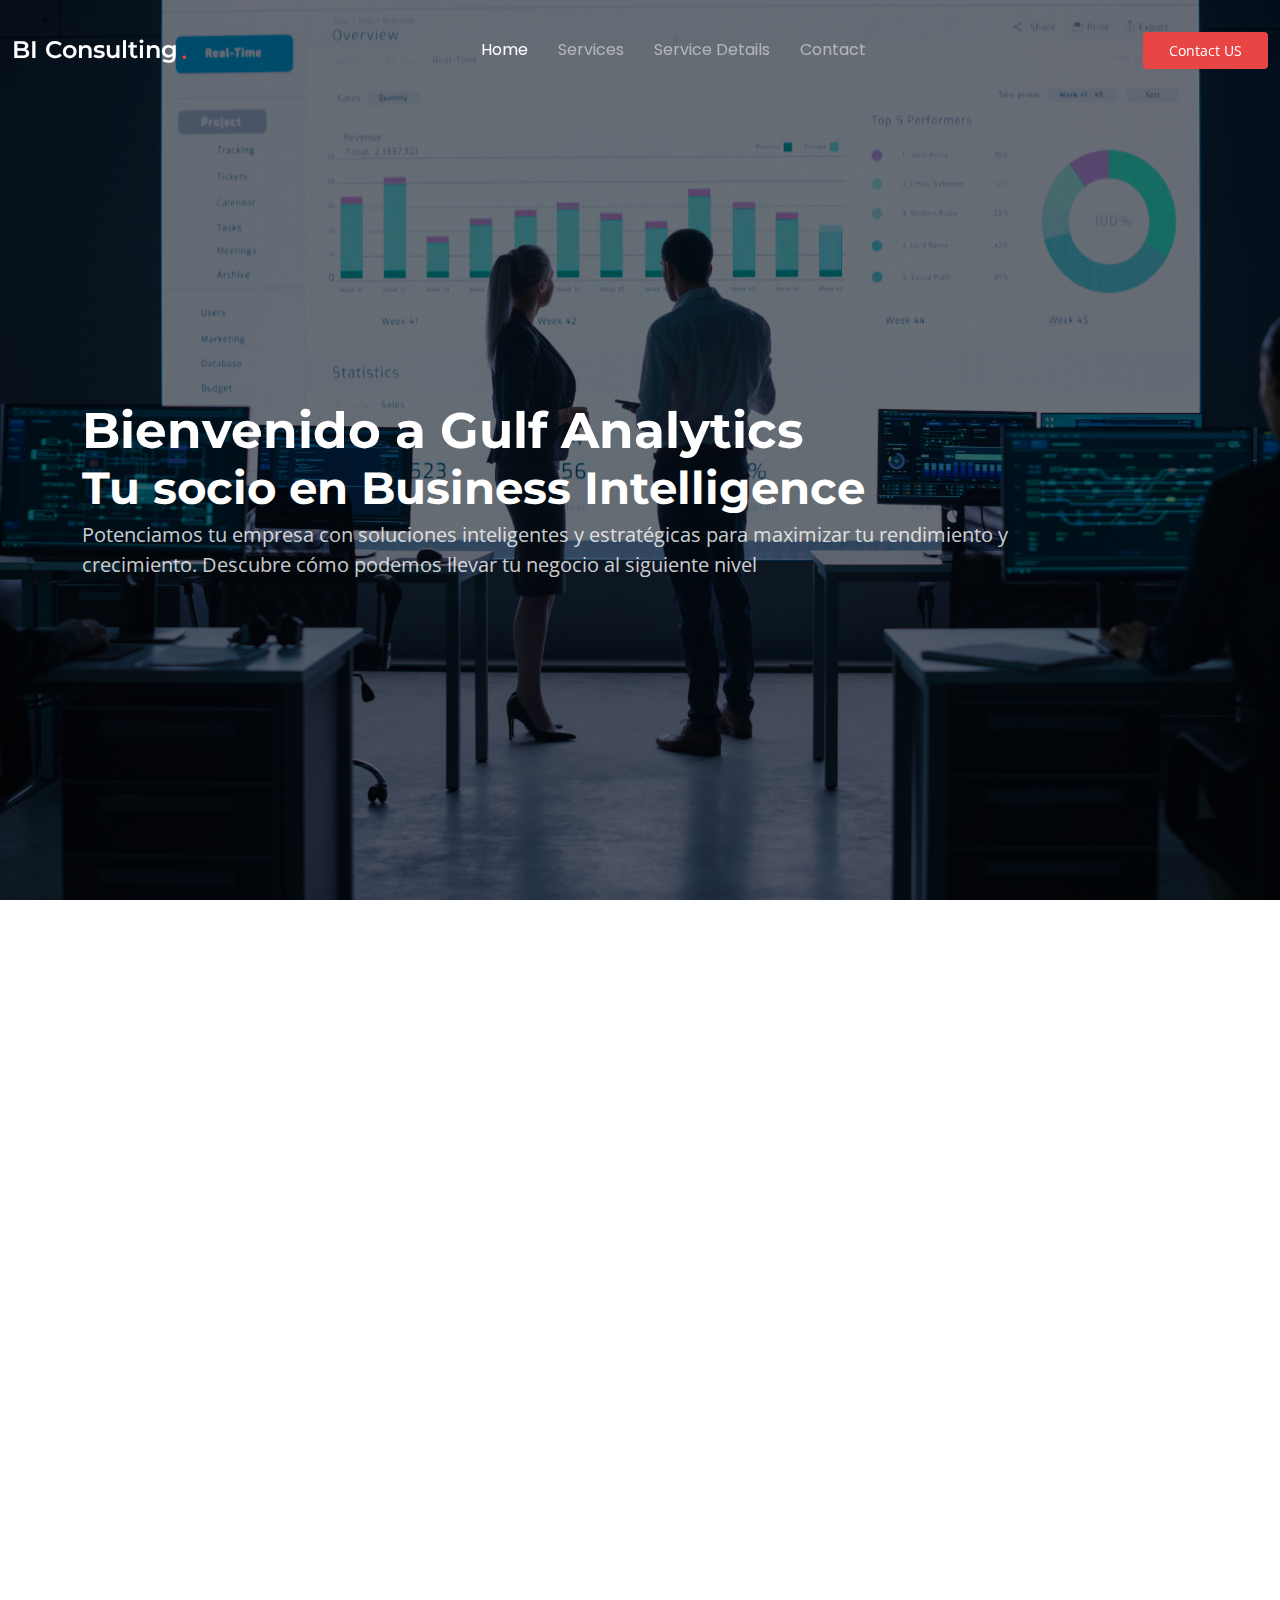
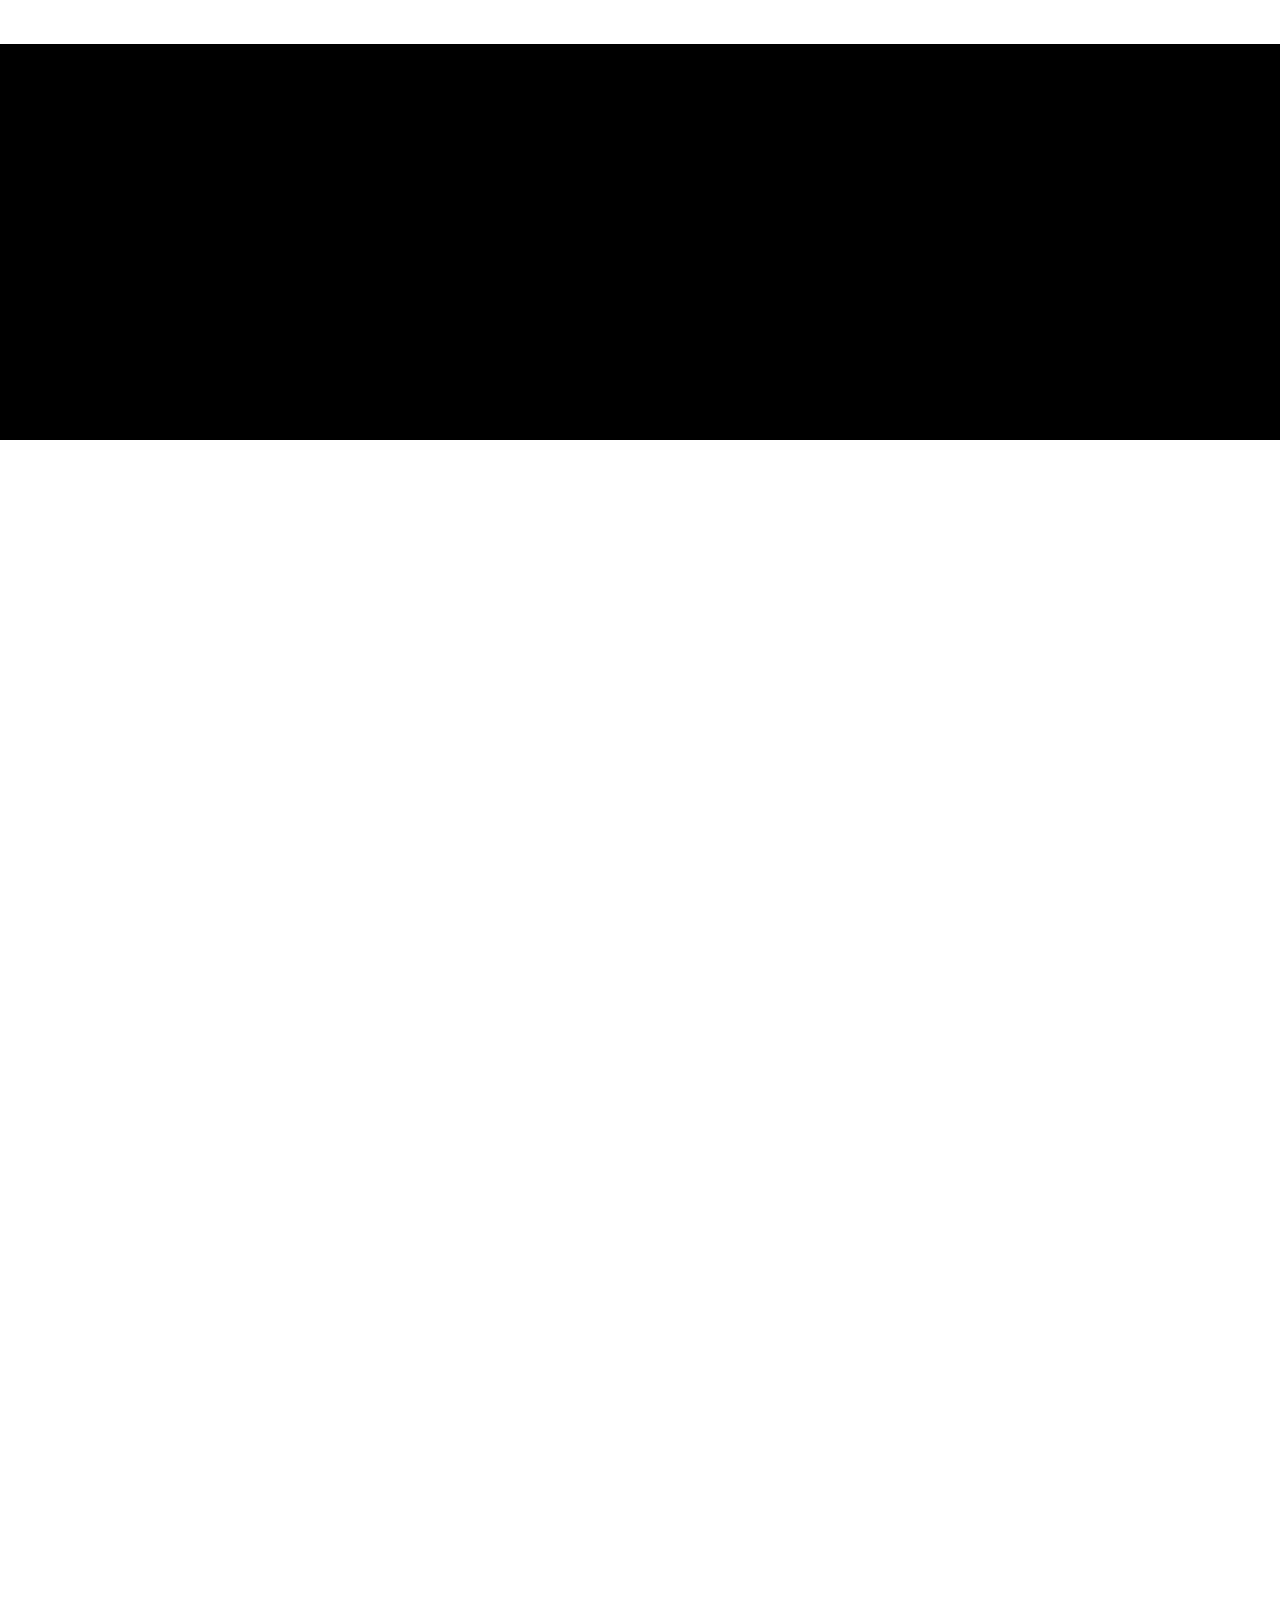
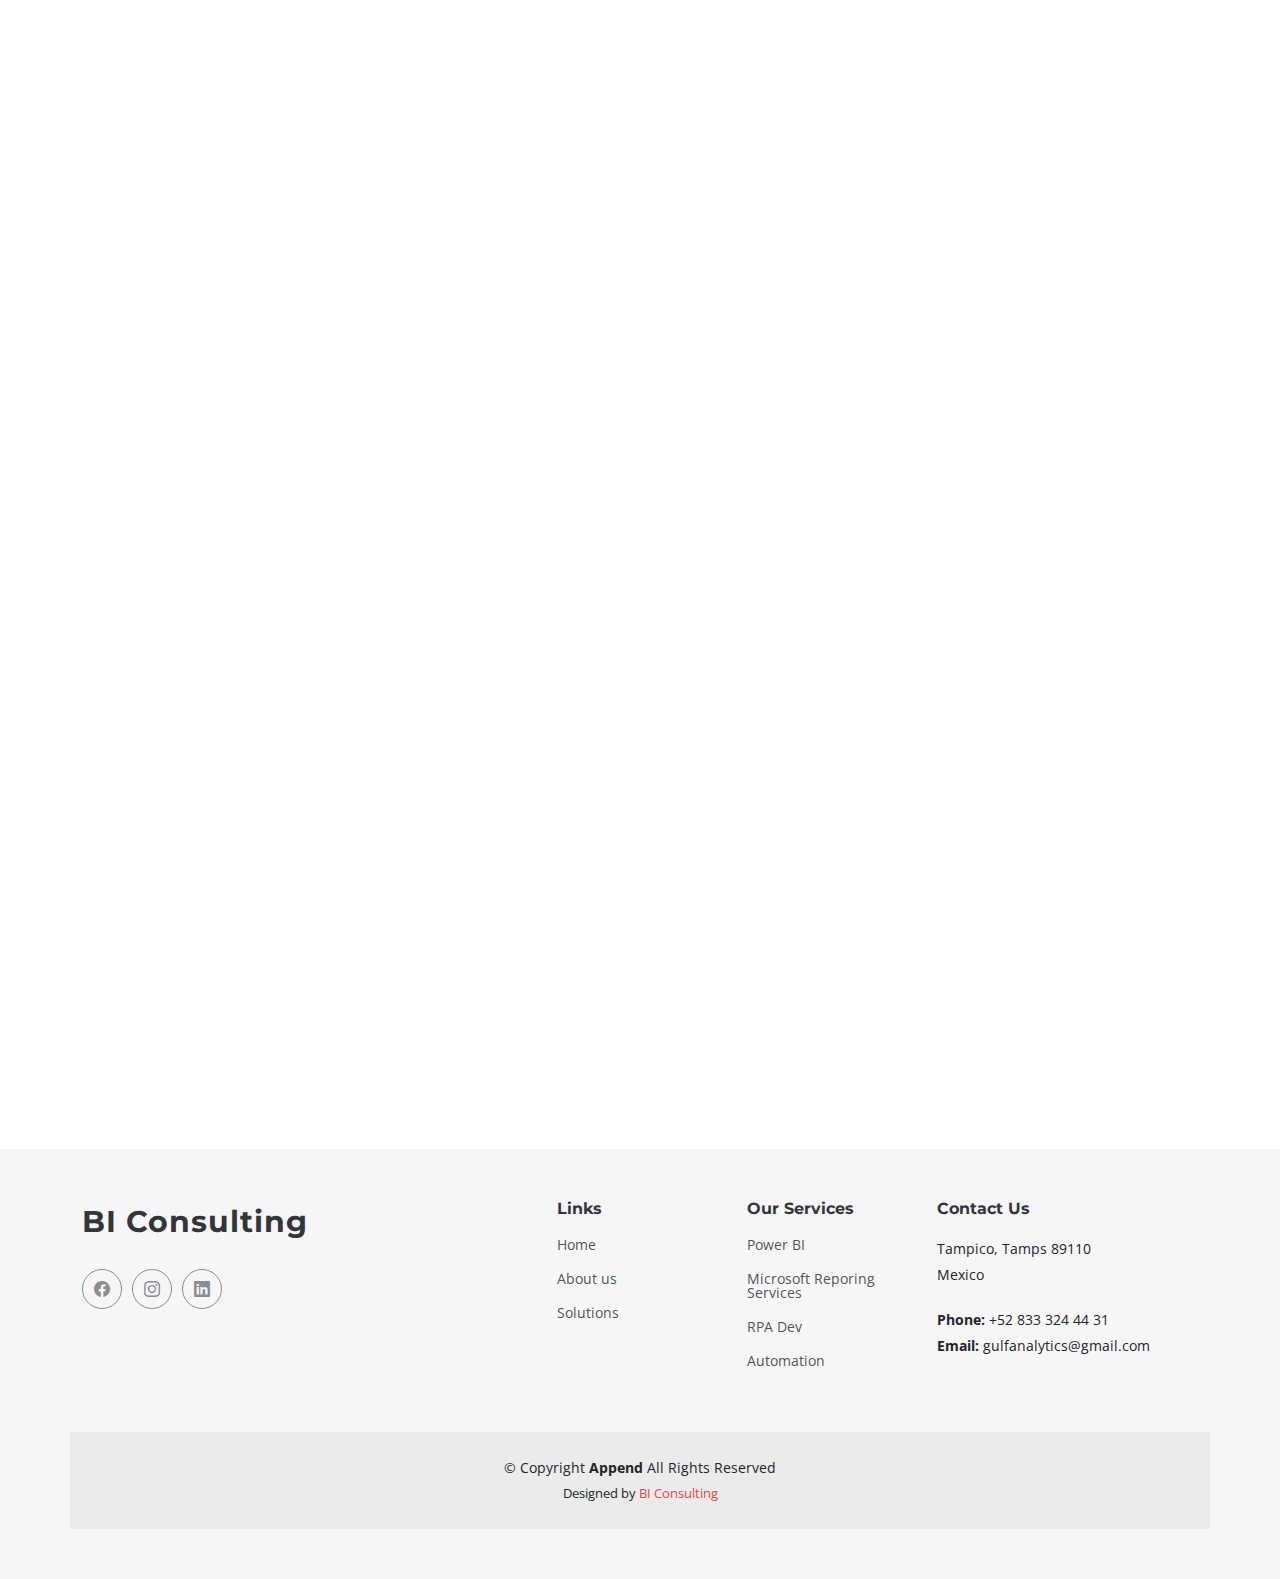
==== commit 409ce46a: "Add files via upload" ====
--- a/index.html
+++ b/index.html
@@ -4,7 +4,7 @@
 <head>
   <meta charset="utf-8">
   <meta content="width=device-width, initial-scale=1.0" name="viewport">
-  <title>Index - Append Bootstrap Template</title>
+  <title>Gulf Analytics</title>
   <meta content="" name="description">
   <meta content="" name="keywords">
 
@@ -50,9 +50,10 @@
       <nav id="navmenu" class="navmenu">
         <ul>
           <li><a href="index.html#hero" class="">Home</a></li>
-          <li><a href="index.html#about">About</a></li>
+
           <li><a href="index.html#services">Services</a></li>
-          <li><a href="index.html#portfolio">Portfolio</a></li>
+          <li><a href="services-details.html">Service Details</a></li>
+
 
           <!--<li class="dropdown"><a href="#"><span>Dropdown</span> <i class="bi bi-chevron-down toggle-dropdown"></i></a>
             <ul>
@@ -76,7 +77,7 @@
         <i class="mobile-nav-toggle d-xl-none bi bi-list"></i>
       </nav>
 
-      <a class="btn-getstarted" href="index.html#about">Contact US</a>
+      <a class="btn-getstarted" href="index.html#contact">Contact US</a>
 
     </div>
   </header>
@@ -91,7 +92,7 @@
       <div class="container">
         <div class="row">
           <div class="col-lg-10">
-            <h2 data-aos="fade-up" data-aos-delay="100" style="font-size: 50px;">Bienvenido a [xxxxxxxx] </h2>
+            <h2 data-aos="fade-up" data-aos-delay="100" style="font-size: 50px;">Bienvenido a Gulf Analytics </h2>
             <h2 data-aos="fade-up" data-aos-delay="200" style="font-size: 45px;">Tu socio en Business Intelligence</h2>
             <p data-aos="fade-up" data-aos-delay="200" style="font-size: 20px;">Potenciamos tu empresa con soluciones inteligentes y estratégicas para maximizar tu rendimiento y crecimiento. Descubre cómo podemos llevar tu negocio al siguiente nivel</p>
           </div>
@@ -109,44 +110,44 @@
     
     
 
-    <!-- Clients Section -->
-    <section id="clients" class="clients section">
-
+    <!-- Clients Section --> 
+    <!---    <section id="clients" class="clients section">
+    
       <div class="container" data-aos="fade-up">
 
         <div class="row gy-4">
 
           <div class="col-xl-2 col-md-3 col-6 client-logo">
-            <img src="assets/img/clients/images.png" class="img-fluid" alt="">
-          </div><!-- End Client Item -->
+            <img src="assets/img/clients/client-1.png" class="img-fluid" alt="">
+          </div>
 
           <div class="col-xl-2 col-md-3 col-6 client-logo">
             <img src="assets/img/clients/client-2.png" class="img-fluid" alt="">
-          </div><!-- End Client Item -->
+          </div>
 
           <div class="col-xl-2 col-md-3 col-6 client-logo">
             <img src="assets/img/clients/client-3.png" class="img-fluid" alt="">
-          </div><!-- End Client Item -->
+          </div>
 
           <div class="col-xl-2 col-md-3 col-6 client-logo">
             <img src="assets/img/clients/client-4.png" class="img-fluid" alt="">
-          </div><!-- End Client Item -->
+          </div>
 
           <div class="col-xl-2 col-md-3 col-6 client-logo">
             <img src="assets/img/clients/client-5.png" class="img-fluid" alt="">
-          </div><!-- End Client Item -->
+          </div>
 
           <div class="col-xl-2 col-md-3 col-6 client-logo">
             <img src="assets/img/clients/client-6.png" class="img-fluid" alt="">
-          </div><!-- End Client Item -->
-
-        </div>
-
-      </div>
-
-    </section><!-- /Clients Section -->
-
-    <!--
+          </div>
+
+        </div> 
+
+      </div> 
+
+    </section> -->
+
+<!--
     <section id="about" class="about section">
 
       <div class="container" data-aos="fade-up" data-aos-delay="100">
@@ -319,137 +320,57 @@
 
     </section><!-- /Stats Section -->
 
-    <!-- Features Section -->
-    <section id="features" class="features section">
-
-      <!-- Section Title -->
-      <div class="container section-title" data-aos="fade-up">
-        <h2>Soluciones Empresariales Integradas</h2>
-        <p>Descubre nuestra suite de soluciones empresariales integradas para potenciar tu negocio de manera eficiente y efectiva.</p>
-      </div><!-- End Section Title -->
-
-      <div class="container">
-
-        <div class="row gy-4 align-items-center features-item">
-          <div class="col-lg-5 order-2 order-lg-1" data-aos="fade-up" data-aos-delay="200">
-            <h3>Microsoft Power BI</h3>
-            <p>
-              Power BI es una plataforma de análisis empresarial líder que permite a las organizaciones transformar datos en información significativa y visualmente impactante
-            </p>
-            <a href="#" class="btn btn-get-started">Get Started</a>
-          </div>
-          <div class="col-lg-7 order-1 order-lg-2 d-flex align-items-center" data-aos="zoom-out" data-aos-delay="100">
-            <div class="image-stack">
-              <img src="assets/img/mobile-panel.jpg" alt="" class="stack-front">
-              <img src="assets/img/mobile-panel2.jpg" alt="" class="stack-back">
-            </div>
-          </div>
-        </div><!-- Features Item -->
-
-        <div class="row gy-4 align-items-stretch justify-content-between features-item ">
-          <div class="col-lg-6 d-flex align-items-center features-img-bg" data-aos="zoom-out">
-            <img src="assets/img/mobile-panel3.jpg" class="img-fluid" alt="">
-          </div>
-          <div class="col-lg-5 d-flex justify-content-center flex-column" data-aos="fade-up">
-            <h3>RPA Development</h3>
-            <p>El desarrollo de RPA implica crear robots de software que automatizan tareas repetitivas en sistemas digitales, como la extracción de datos, cálculos y la interacción con diferentes tipos de sistemas</p>
-            <ul>
-              <li><i class="bi bi-check"></i> <span>Los RPA son capaces de realizar tareas rutinarias de forma repetitiva y sin errores las 24/7, liberando a los empleados de trabajos monótonos.</span></li>
-              <li><i class="bi bi-check"></i> <span>Los RPA pueden extraer datos de múltiples fuentes, como correos electrónicos, archivos PDF, hojas de cálculo, bases de datos y formularios en línea</span>.</li>
-            </ul>
-            <a href="#" class="btn btn-get-started align-self-start">Get Started</a>
-          </div>
-        </div><!-- Features Item -->
-
-      </div>
-
-    </section><!-- /Features Section -->
-
-    <!-- Portfolio Section -->
-    <section id="portfolio" class="portfolio section">
-
-      <!-- Section Title -->
-      <div class="container section-title" data-aos="fade-up">
-        <h2>Portfolio</h2>
-        <p>Necessitatibus eius consequatur ex aliquid fuga eum quidem sint consectetur velit</p>
-      </div><!-- End Section Title -->
-
-      <div class="container">
-
-        <div class="isotope-layout" data-default-filter="*" data-layout="masonry" data-sort="original-order">
-
-          <ul class="portfolio-filters isotope-filters" data-aos="fade-up" data-aos-delay="100">
-            <li data-filter="*" class="filter-active">All</li>
-            <li data-filter=".filter-app">Dashboard</li>
-            <li data-filter=".filter-product">RPA</li>
-            <li data-filter=".filter-branding">Database</li>
-          </ul><!-- End Portfolio Filters -->
-
-          <div class="row gy-4 isotope-container" data-aos="fade-up" data-aos-delay="200">
-
-            <div class="col-lg-4 col-md-6 portfolio-item isotope-item filter-app">
-              <img src="assets/img/masonry-portfolio/masonry-portfolio-1.jpg" class="img-fluid" alt="">
-              <div class="portfolio-info">
-                <h4>App 1</h4>
-                <p>Lorem ipsum, dolor sit</p>
-                <a href="assets/img/masonry-portfolio/masonry-portfolio-1.jpg" title="App 1" data-gallery="portfolio-gallery-app" class="glightbox preview-link"><i class="bi bi-zoom-in"></i></a>
-                <a href="portfolio-details.html" title="More Details" class="details-link"><i class="bi bi-link-45deg"></i></a>
-              </div>
-            </div><!-- End Portfolio Item -->
-
-            <div class="col-lg-4 col-md-6 portfolio-item isotope-item filter-product">
-              <img src="assets/img/masonry-portfolio/masonry-portfolio-2.jpg" class="img-fluid" alt="">
-              <div class="portfolio-info">
-                <h4>Product 1</h4>
-                <p>Lorem ipsum, dolor sit</p>
-                <a href="assets/img/masonry-portfolio/masonry-portfolio-2.jpg" title="Product 1" data-gallery="portfolio-gallery-product" class="glightbox preview-link"><i class="bi bi-zoom-in"></i></a>
-                <a href="portfolio-details.html" title="More Details" class="details-link"><i class="bi bi-link-45deg"></i></a>
-              </div>
-            </div><!-- End Portfolio Item -->
-
-            <div class="col-lg-4 col-md-6 portfolio-item isotope-item filter-branding">
-              <img src="assets/img/masonry-portfolio/masonry-portfolio-3.jpg" class="img-fluid" alt="">
-              <div class="portfolio-info">
-                <h4>Branding 1</h4>
-                <p>Lorem ipsum, dolor sit</p>
-                <a href="assets/img/masonry-portfolio/masonry-portfolio-3.jpg" title="Branding 1" data-gallery="portfolio-gallery-branding" class="glightbox preview-link"><i class="bi bi-zoom-in"></i></a>
-                <a href="portfolio-details.html" title="More Details" class="details-link"><i class="bi bi-link-45deg"></i></a>
-              </div>
-            </div><!-- End Portfolio Item -->
-
-            <div class="col-lg-4 col-md-6 portfolio-item isotope-item filter-app">
-              <img src="assets/img/masonry-portfolio/masonry-portfolio-4.jpg" class="img-fluid" alt="">
-              <div class="portfolio-info">
-                <h4>App 2</h4>
-                <p>Lorem ipsum, dolor sit</p>
-                <a href="assets/img/masonry-portfolio/masonry-portfolio-4.jpg" title="App 2" data-gallery="portfolio-gallery-app" class="glightbox preview-link"><i class="bi bi-zoom-in"></i></a>
-                <a href="portfolio-details.html" title="More Details" class="details-link"><i class="bi bi-link-45deg"></i></a>
-              </div>
-            </div><!-- End Portfolio Item -->
-
-
-
-            <div class="col-lg-4 col-md-6 portfolio-item isotope-item filter-app">
-              <img src="assets/img/masonry-portfolio/masonry-portfolio-7.jpg" class="img-fluid" alt="">
-              <div class="portfolio-info">
-                <h4>App 3</h4>
-                <p>Lorem ipsum, dolor sit</p>
-                <a href="assets/img/masonry-portfolio/masonry-portfolio-7.jpg" title="App 3" data-gallery="portfolio-gallery-app" class="glightbox preview-link"><i class="bi bi-zoom-in"></i></a>
-                <a href="portfolio-details.html" title="More Details" class="details-link"><i class="bi bi-link-45deg"></i></a>
-              </div>
-            </div><!-- End Portfolio Item -->
-
-
-
-
-
-          </div><!-- End Portfolio Container -->
-
-        </div>
-
-      </div>
-
-    </section><!-- /Portfolio Section -->
+
+<!-- Demo Section -->
+<section id="demo" class="demo section">
+  <!-- Section Title -->
+  <div class="container section-title1" data-aos="fade-up">
+    <p>Microsoft Power BI</p>
+    <h2>El puente entre los datos y las decisiones</h2>
+  </div><!-- End Section Title -->
+  <div class="container">
+    <!-- Accordion column -->
+    <div class="row gy-4 align-items-stretch justify-content-between features-item">
+      <div class="col-lg-5 d-flex justify-content-center flex-column" data-aos="fade-up">
+        <!-- Content goes here -->
+        <div class="demo-container">
+          <div class="demo-item demo-active">
+            <h3><span>Decisiones Basada en Datos</span></h3>
+            <div class="demo-content">
+              <p>Convierte datos en informes avanzados para decisiones efectivas en todos los niveles de la organización, optimizando así la productividad, la eficiencia y la competitividad empresarial.</p>
+            </div>
+            <i class="demo-toggle bi bi-chevron-right"></i>
+          </div><!-- End Demo item-->
+          <div class="demo-item">
+            <h3><span>Eficiencia operativa</span></h3>
+            <div class="demo-content">
+              <p>Simplifica flujos de trabajo, automatiza informes y optimiza la colaboración entre equipos, impulsando la agilidad empresarial y fomentando la innovación continua.</p>
+            </div>
+            <i class="demo-toggle bi bi-chevron-right"></i>
+          </div><!-- End Demo item-->
+          <div class="demo-item">
+            <h3><span>Inteligencia empresarial avanzada</span></h3>
+            <div class="demo-content">
+              <p>Analiza datos con herramientas avanzadas para obtener insights significativos y tomar decisiones estratégicas con mayor precisión y rapidez</p>
+            </div>
+            <i class="demo-toggle bi bi-chevron-right"></i>
+          </div><!-- End Demo item-->
+          <div class="demo-item">
+            <h3><span>Solución rentable y escalable</span></h3>
+            <div class="demo-content">
+              <p>Ofrece una plataforma flexible en la nube que se adapta a las necesidades cambiantes de las empresas, proporcionando escalabilidad, seguridad y acceso en cualquier momento</p>
+            </div>
+            <i class="demo-toggle bi bi-chevron-right"></i>
+          </div><!-- End Demo item-->
+        </div>
+<!-- Add other demo items here -->
+</div>
+<div class="col-lg-6 d-flex align-items-center features-img-bg" data-aos="zoom-out">
+  <!-- Replace the iframe tag with img tag -->
+  <img id="demo-image" src="assets/img/powerbi1.png" class="img-fluid" style="width: 100%; height: 100%;" alt="Power BI Report Screenshot">
+</div> 
+
+</section><!-- /Demo Section -->
 
 
 
@@ -546,7 +467,7 @@
                 <div class="info-item" data-aos="fade" data-aos-delay="300">
                   <i class="bi bi-telephone"></i>
                   <h3>Llamanos</h3>
-                  <p>+52 833 xxx xx xx</p>
+                  <p>+52 833 324 44 31</p>
                 </div>
               </div><!-- End Info Item -->
 
@@ -554,7 +475,7 @@
                 <div class="info-item" data-aos="fade" data-aos-delay="400">
                   <i class="bi bi-envelope"></i>
                   <h3>Email</h3>
-                  <p>contact@example.com</p>
+                  <p>gulfanalytics@gmail.com</p>
                 </div>
               </div><!-- End Info Item -->
 
@@ -565,7 +486,7 @@
           </div>
 
           <div class="col-lg-6">
-            <form action="forms/contact.php" method="post" class="php-email-form" data-aos="fade-up" data-aos-delay="200">
+            <form action="https://formspree.io/f/mjvnnbgy" method="post" class="php-email-form" data-aos="fade-up" data-aos-delay="200">
               <div class="row gy-4">
 
                 <div class="col-md-6">
@@ -612,9 +533,8 @@
           <a href="index.html" class="logo d-flex align-items-center">
             <span class="sitename">BI Consulting</span>
           </a>
-          <p>Cras fermentum odio eu feugiat lide par naso tierra. Justo eget nada terra videa magna derita valies darta donna mare fermentum iaculis eu non diam phasellus.</p>
           <div class="social-links d-flex mt-4">
-            <a href=""><i class="bi bi-twitter-x"></i></a>
+
             <a href=""><i class="bi bi-facebook"></i></a>
             <a href=""><i class="bi bi-instagram"></i></a>
             <a href=""><i class="bi bi-linkedin"></i></a>
@@ -643,11 +563,10 @@
 
         <div class="col-lg-3 col-md-12 footer-contact text-center text-md-start">
           <h4>Contact Us</h4>
-          <p>A108 Adam Street</p>
-          <p>New York, NY 535022</p>
-          <p>United States</p>
-          <p class="mt-4"><strong>Phone:</strong> <span>+1 5589 55488 55</span></p>
-          <p><strong>Email:</strong> <span>info@example.com</span></p>
+          <p>Tampico, Tamps 89110</p>
+          <p>Mexico</p>
+          <p class="mt-4"><strong>Phone:</strong> <span>+52 833 324 44 31</span></p>
+          <p><strong>Email:</strong> <span>gulfanalytics@gmail.com</span></p>
         </div>
 
       </div>
@@ -660,7 +579,7 @@
         <!-- You can delete the links only if you've purchased the pro version. -->
         <!-- Licensing information: https://bootstrapmade.com/license/ -->
         <!-- Purchase the pro version with working PHP/AJAX contact form: [buy-url] -->
-        Designed by <a href="https://bootstrapmade.com/">BI Consulting</a>
+        Designed by <a href="index.html#hero">BI Consulting</a>
       </div>
     </div>
 
